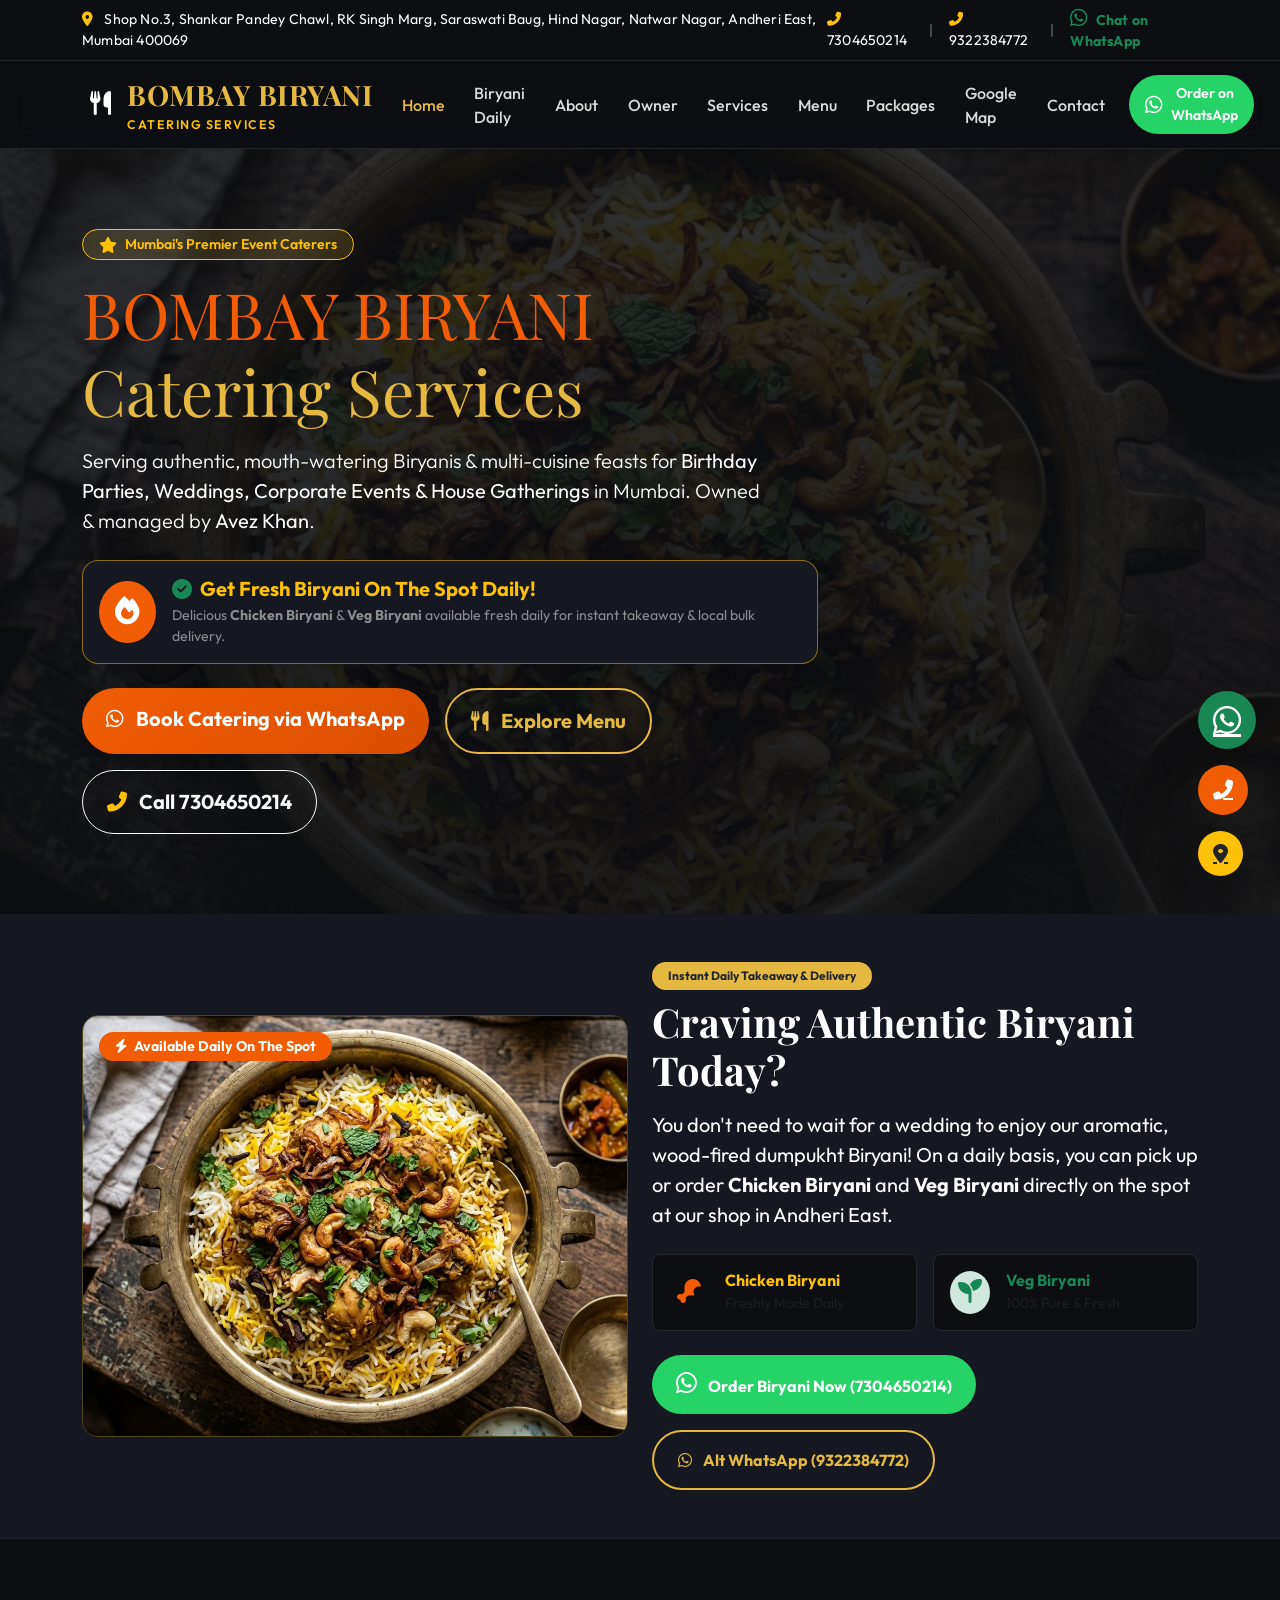
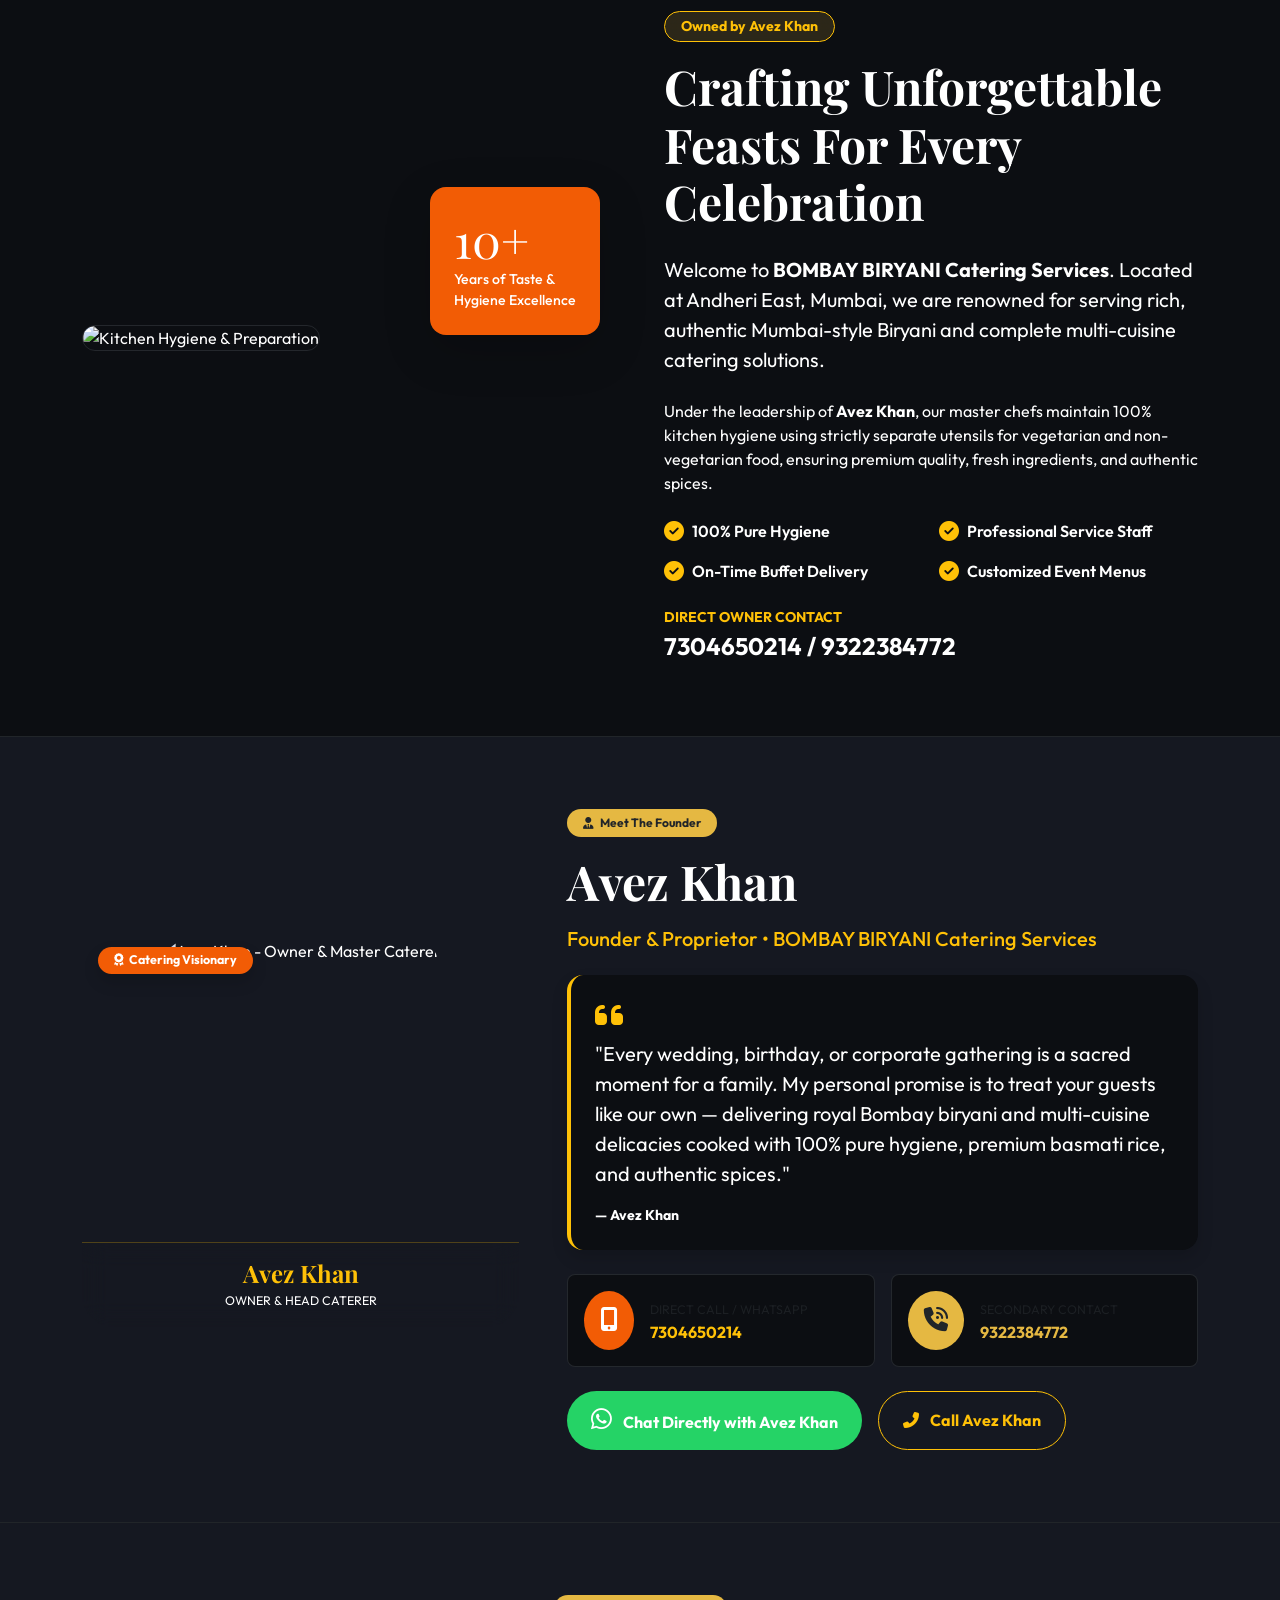
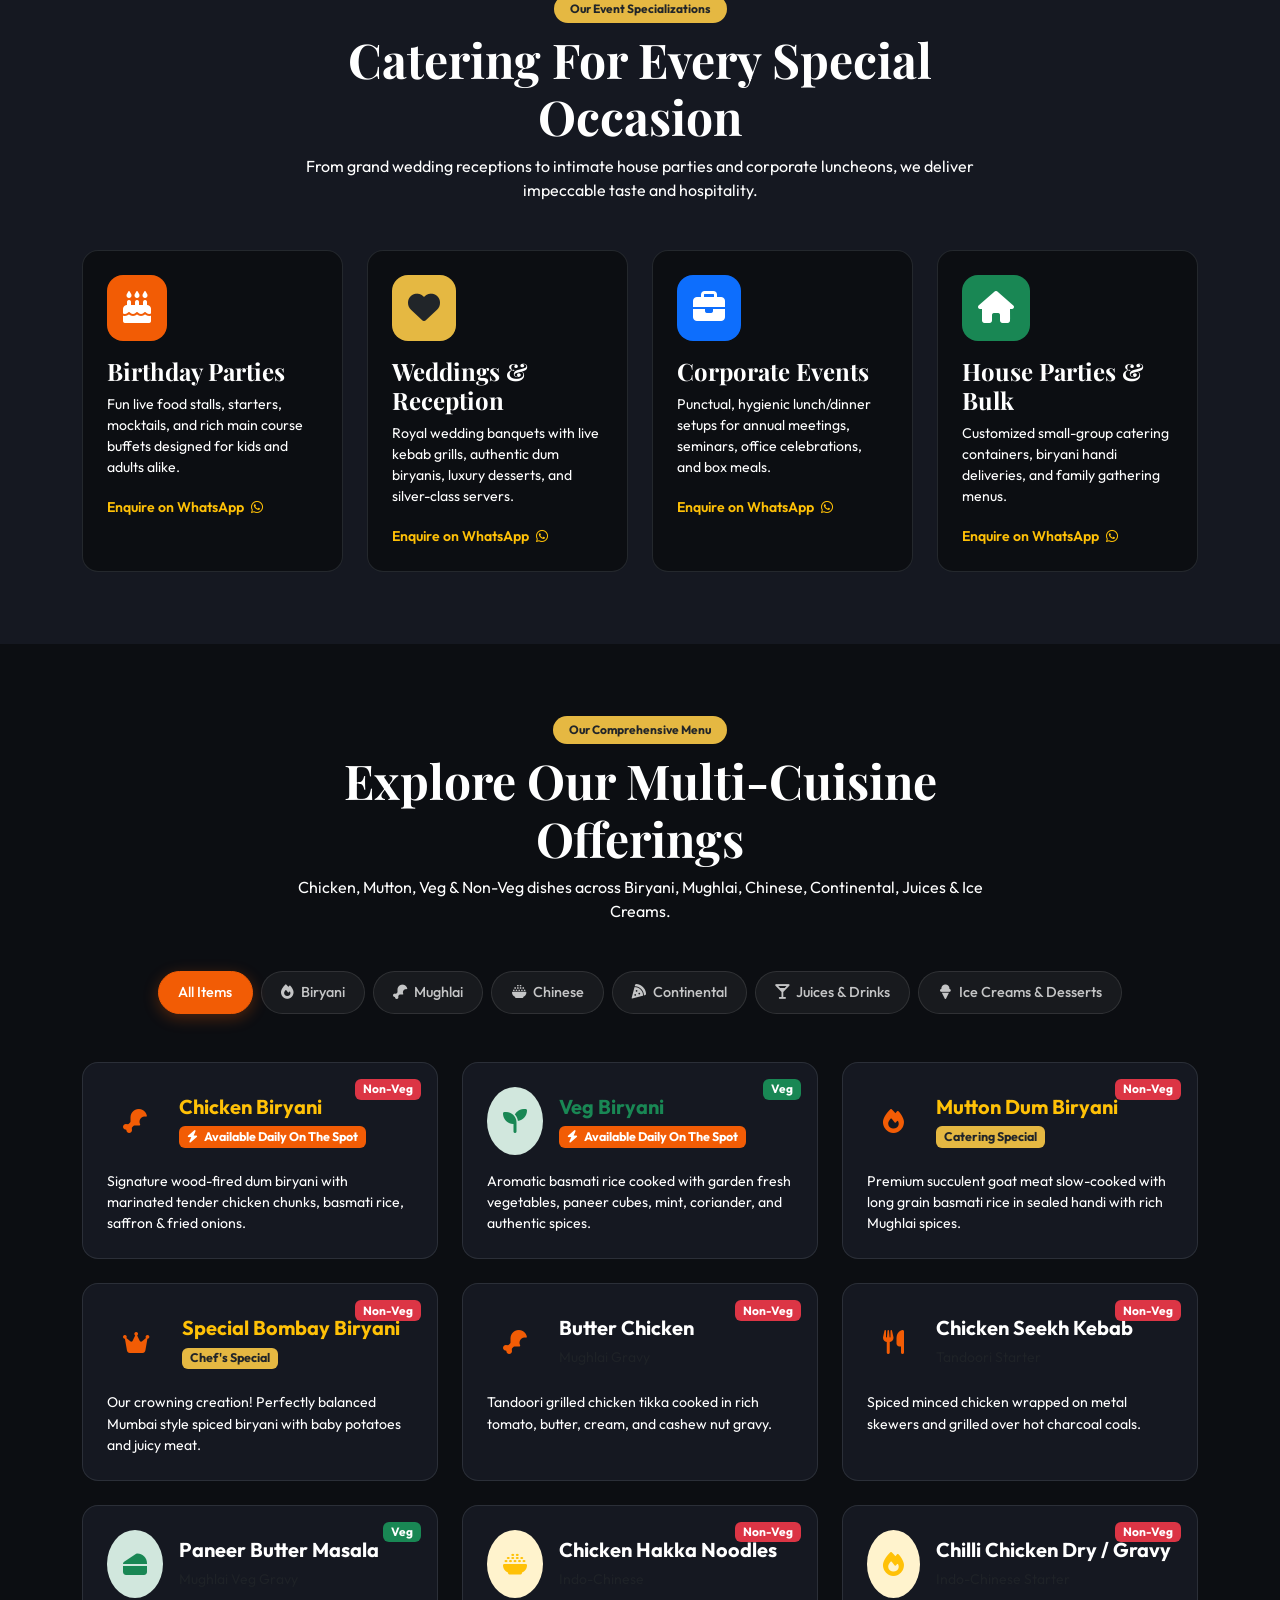
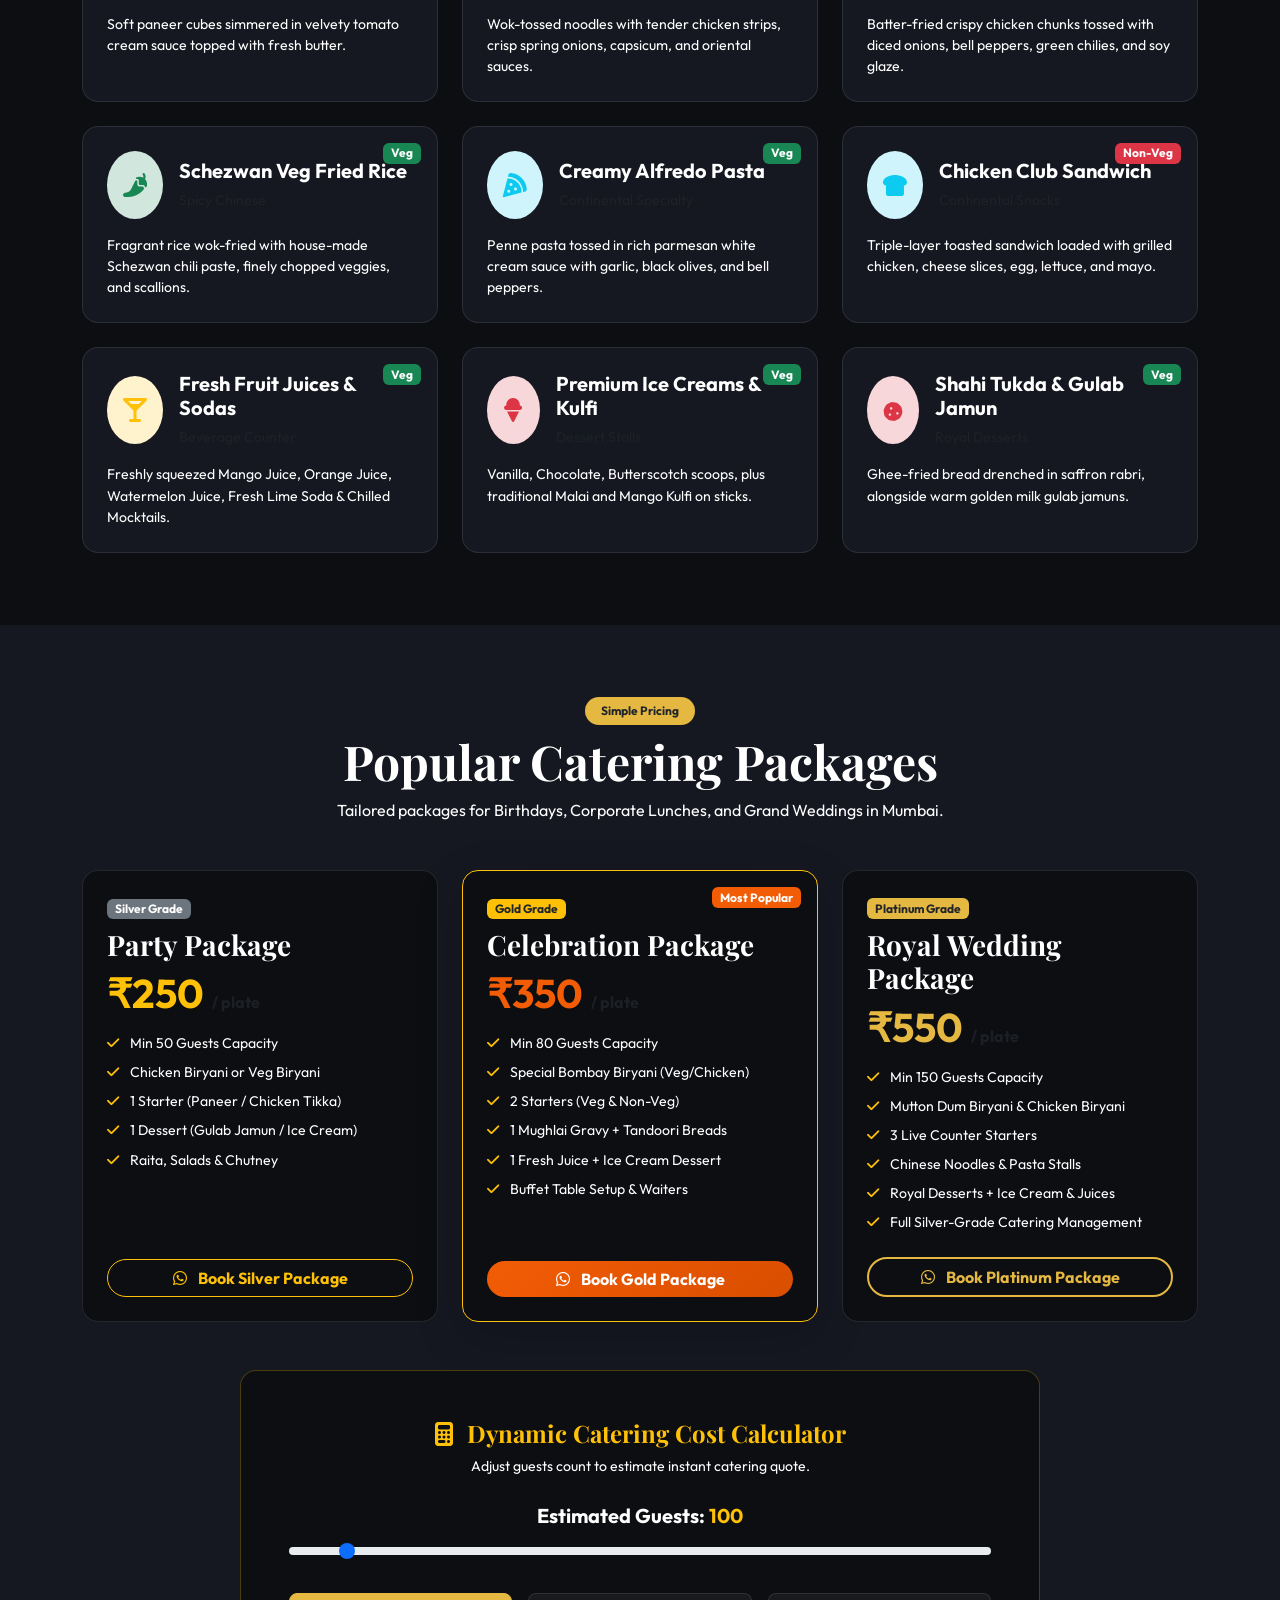
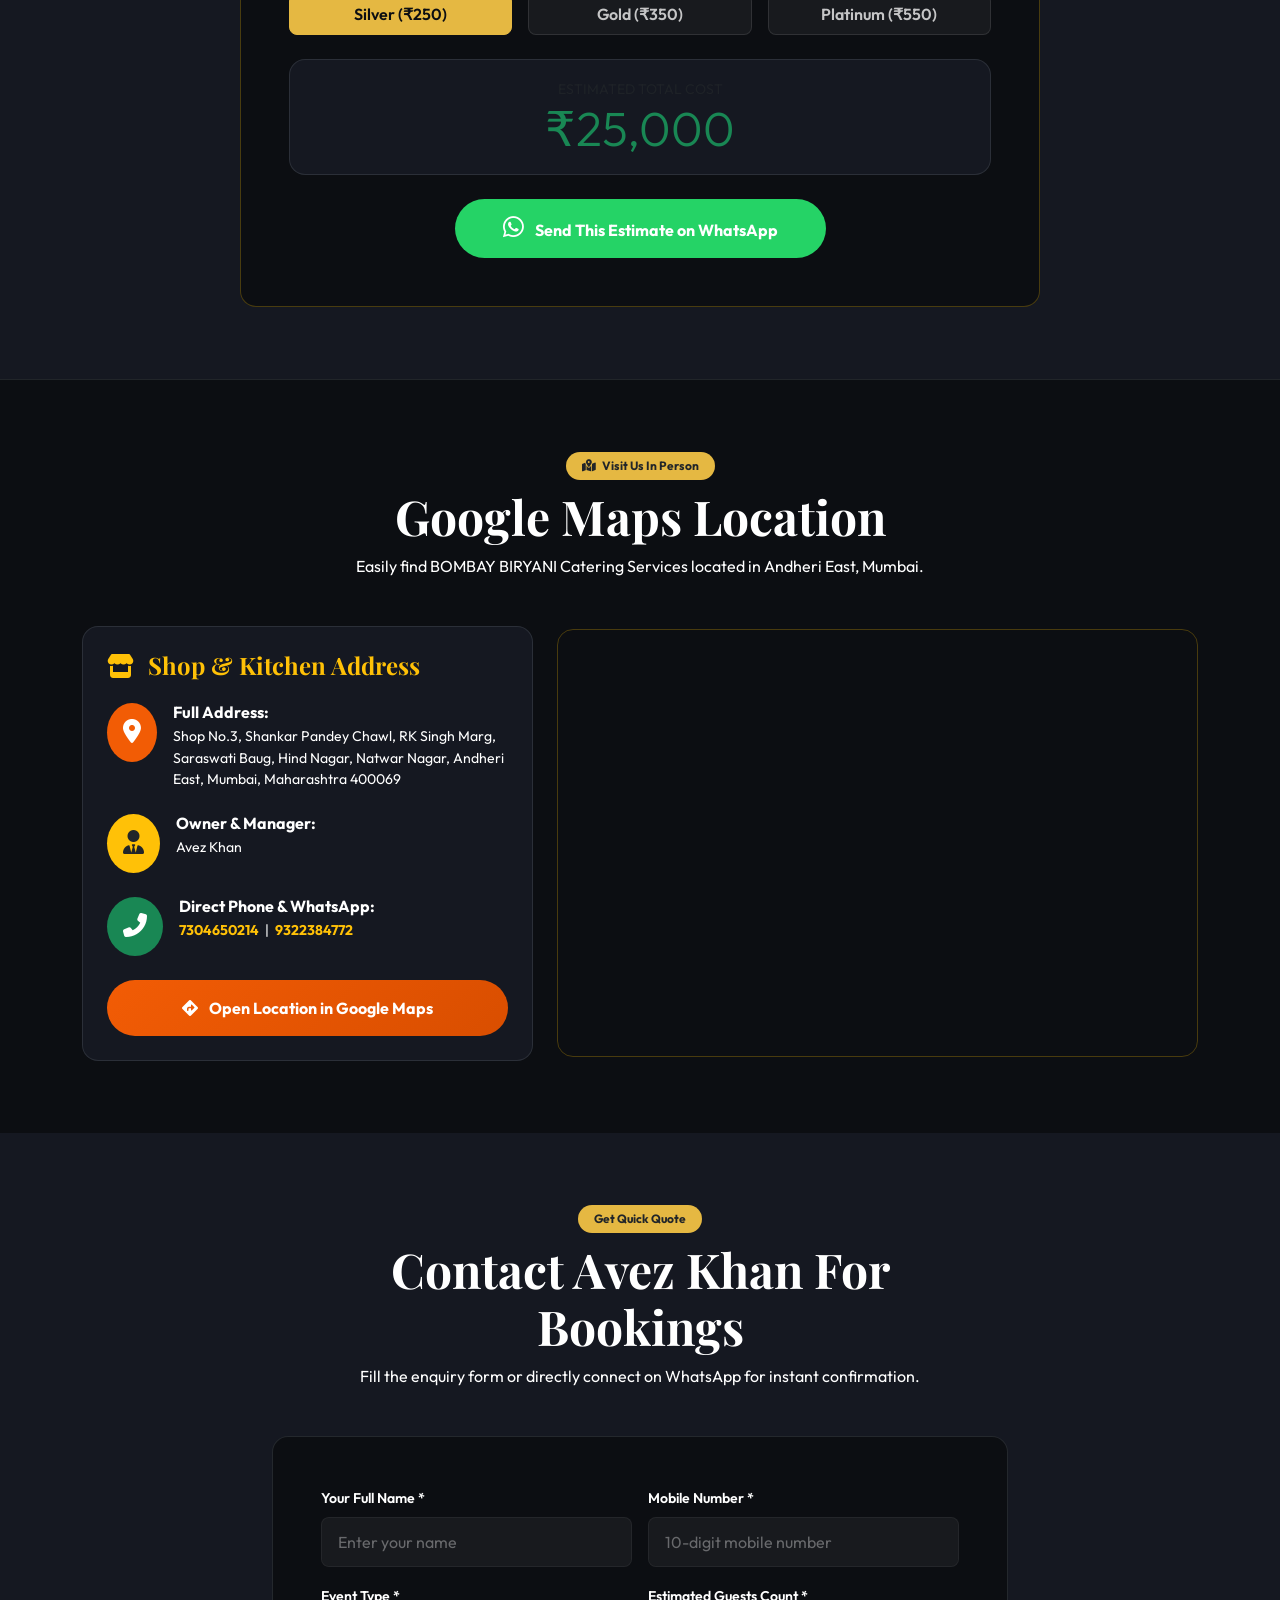
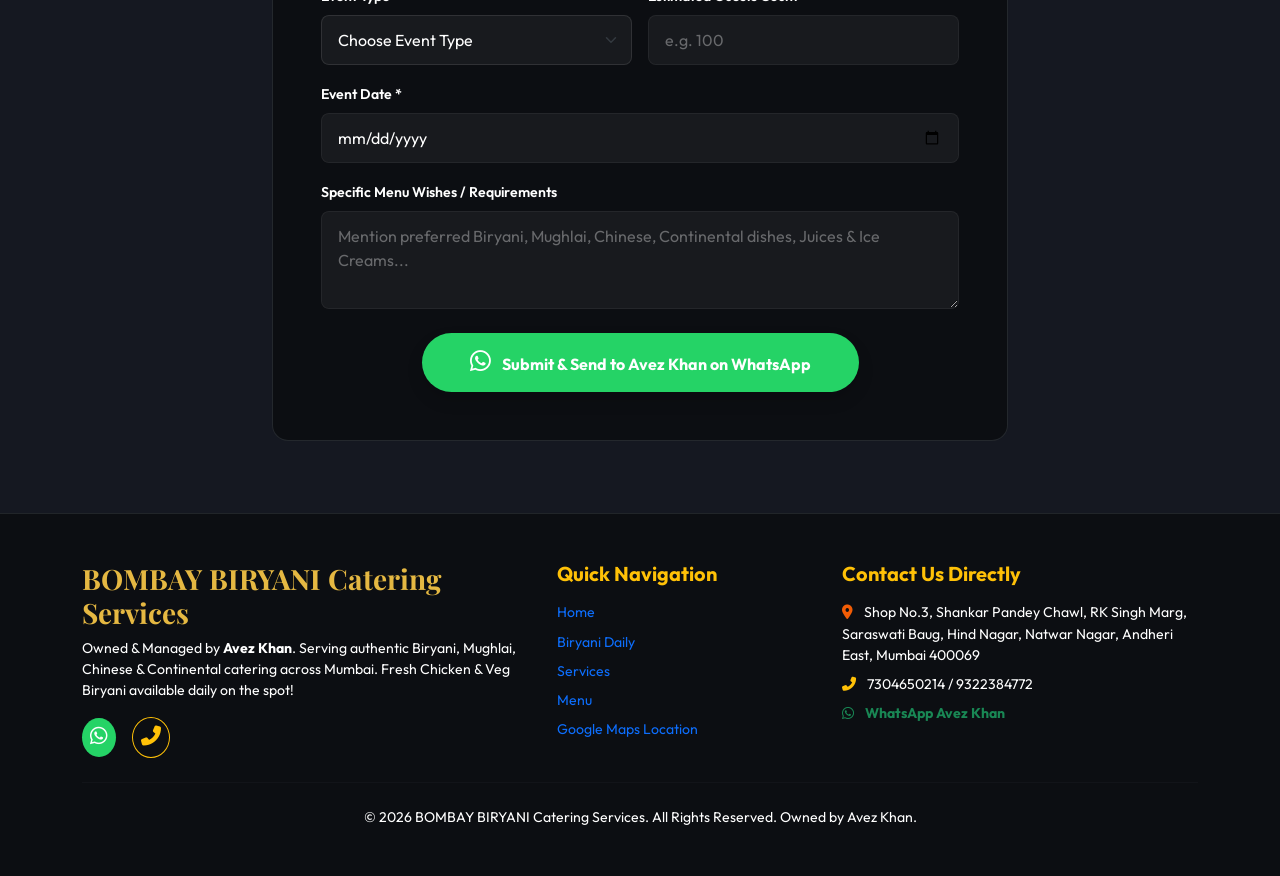
==== index.html @ 6f960bef "Add files via upload" ====
<!DOCTYPE html>
<html lang="en">
<head>
    <meta charset="UTF-8">
    <meta name="viewport" content="width=device-width, initial-scale=1.0">
    <title>BOMBAY BIRYANI Catering Services | Andheri East, Mumbai</title>
    
    <!-- SEO Optimization -->
    <meta name="description" content="BOMBAY BIRYANI Catering Services by Avez Khan in Andheri East, Mumbai. Premium catering for Weddings, Birthday Parties, and Corporate Events. Fresh Chicken Biryani & Veg Biryani available daily on the spot! Mughlai, Chinese, Continental, Juices & Ice Creams. Call 7304650214 / 9322384772.">
    <meta name="keywords" content="BOMBAY BIRYANI Catering Services, Biryani Catering Mumbai, Wedding Catering Andheri East, Birthday Party Catering, Corporate Caterers Mumbai, Avez Khan Biryani, Veg Biryani Andheri, Chicken Biryani Daily, Mughlai Chinese Continental Catering, Juices Ice Creams Catering">
    <meta name="author" content="BOMBAY BIRYANI Catering Services - Avez Khan">
    
    <!-- Open Graph Social Tags -->
    <meta property="og:title" content="BOMBAY BIRYANI Catering Services | Authentic Taste & Event Catering in Mumbai">
    <meta property="og:description" content="Owned by Avez Khan. Premium Biryani, Mughlai, Chinese & Continental catering for Weddings, Birthdays & Corporate Events. Contact: 7304650214 / 9322384772.">
    <meta property="og:image" content="assets/images/chicken-biryani.png">
    <meta property="og:type" content="website">

    <!-- Schema.org JSON-LD LocalBusiness Markup -->
    <script type="application/ld+json">
    {
      "@context": "https://schema.org",
      "@type": "FoodEstablishment",
      "name": "BOMBAY BIRYANI Catering Services",
      "image": "assets/images/chicken-biryani.png",
      "telephone": "+917304650214",
      "priceRange": "₹₹",
      "address": {
        "@type": "PostalAddress",
        "streetAddress": "Shop No.3, Shankar Pandey Chawl, RK Singh Marg, Saraswati Baug, Hind Nagar, Natwar Nagar, Andheri East",
        "addressLocality": "Mumbai",
        "addressRegion": "Maharashtra",
        "postalCode": "400069",
        "addressCountry": "IN"
      },
      "geo": {
        "@type": "GeoCoordinates",
        "latitude": 19.1156,
        "longitude": 72.8711
      },
      "openingHoursSpecification": {
        "@type": "OpeningHoursSpecification",
        "dayOfWeek": ["Monday", "Tuesday", "Wednesday", "Thursday", "Friday", "Saturday", "Sunday"],
        "opens": "08:00",
        "closes": "23:00"
      },
      "founder": {
        "@type": "Person",
        "name": "Avez Khan"
      },
      "servesCuisine": ["Indian", "Biryani", "Mughlai", "Chinese", "Continental", "Beverages", "Desserts"]
    }
    </script>

    <!-- Google Fonts -->
    <link rel="preconnect" href="https://fonts.googleapis.com">
    <link rel="preconnect" href="https://fonts.gstatic.com" crossorigin>
    <link href="https://fonts.googleapis.com/css2?family=Outfit:wght@300;400;500;600;700;800&family=Playfair+Display:wght@600;700;800&display=swap" rel="stylesheet">

    <!-- Bootstrap 5 CSS -->
    <link href="https://cdn.jsdelivr.net/npm/bootstrap@5.3.2/dist/css/bootstrap.min.css" rel="stylesheet">
    <!-- Font Awesome 6 Icons -->
    <link rel="stylesheet" href="https://cdnjs.cloudflare.com/ajax/libs/font-awesome/6.4.2/css/all.min.css">
    <!-- AOS Animation Library -->
    <link rel="stylesheet" href="https://unpkg.com/aos@next/dist/aos.css" />
    
    <!-- Custom CSS -->
    <link rel="stylesheet" href="styles.css">
</head>
<body>

    <!-- Top Contact & Location Bar -->
    <div class="top-bar py-2 bg-dark-royal text-white border-bottom border-secondary border-opacity-25">
        <div class="container d-flex flex-column flex-lg-row justify-content-between align-items-center gap-2 font-sm">
            <div class="top-bar-location text-center text-lg-start">
                <i class="fas fa-map-marker-alt me-2 text-warning"></i> 
                <span>Shop No.3, Shankar Pandey Chawl, RK Singh Marg, Saraswati Baug, Hind Nagar, Natwar Nagar, Andheri East, Mumbai 400069</span>
            </div>
            <div class="top-bar-contact d-flex align-items-center gap-3">
                <a href="tel:+917304650214" class="text-white text-decoration-none hover-orange">
                    <i class="fas fa-phone-alt me-1 text-warning"></i> 7304650214
                </a>
                <span class="text-secondary">|</span>
                <a href="tel:+919322384772" class="text-white text-decoration-none hover-orange">
                    <i class="fas fa-phone-alt me-1 text-warning"></i> 9322384772
                </a>
                <span class="text-secondary">|</span>
                <a href="https://wa.me/917304650214?text=Hi%20Avez%20Khan,%20I%20want%20to%20enquire%20about%20Bombay%20Biryani%20Catering" target="_blank" class="text-success text-decoration-none fw-bold hover-light">
                    <i class="fab fa-whatsapp me-1 fs-5"></i> Chat on WhatsApp
                </a>
            </div>
        </div>
    </div>

    <!-- Sticky Navigation Header -->
    <header class="sticky-top bg-dark-glass backdrop-blur shadow-sm border-bottom border-dark">
        <nav class="navbar navbar-expand-lg navbar-dark py-2">
            <div class="container">
                <a class="navbar-brand d-flex align-items-center gap-2" href="#">
                    <div class="brand-badge bg-gradient-orange p-2 rounded-3 text-white">
                        <i class="fas fa-utensils fs-4"></i>
                    </div>
                    <div>
                        <span class="brand-title fw-bold fs-3 text-gold">BOMBAY BIRYANI</span>
                        <div class="brand-sub text-uppercase tracking-wider font-xs text-warning">Catering Services</div>
                    </div>
                </a>
                
                <button class="navbar-toggler border-0 shadow-none" type="button" data-bs-toggle="collapse" data-bs-target="#mainNavbar" aria-controls="mainNavbar" aria-expanded="false" aria-label="Toggle navigation">
                    <span class="navbar-toggler-icon"></span>
                </button>
                
                <div class="collapse navbar-collapse" id="mainNavbar">
                    <ul class="navbar-nav ms-auto align-items-lg-center gap-lg-1">
                        <li class="nav-item"><a class="nav-link active" href="#">Home</a></li>
                        <li class="nav-item"><a class="nav-link" href="#biryani-spot">Biryani Daily</a></li>
                        <li class="nav-item"><a class="nav-link" href="#about">About</a></li>
                        <li class="nav-item"><a class="nav-link" href="#owner">Owner</a></li>
                        <li class="nav-item"><a class="nav-link" href="#services">Services</a></li>
                        <li class="nav-item"><a class="nav-link" href="#menu">Menu</a></li>
                        <li class="nav-item"><a class="nav-link" href="#packages">Packages</a></li>
                        <li class="nav-item"><a class="nav-link" href="#location">Google Map</a></li>
                        <li class="nav-item"><a class="nav-link" href="#contact">Contact</a></li>
                        <li class="nav-item ms-lg-2 mt-2 mt-lg-0">
                            <a href="https://wa.me/917304650214?text=Hi%20Avez%20Khan,%20I%20would%20like%20to%20order/enquire" target="_blank" class="btn btn-whatsapp-header py-2 px-3 rounded-pill d-inline-flex align-items-center gap-2">
                                <i class="fab fa-whatsapp fs-5"></i> <span>Order on WhatsApp</span>
                            </a>
                        </li>
                    </ul>
                </div>
            </div>
        </nav>
    </header>

    <!-- Hero Section -->
    <section class="hero-section position-relative overflow-hidden d-flex align-items-center min-vh-90">
        <!-- Background Slideshow -->
        <div class="hero-slider">
            <div class="hero-slide active" style="background-image: url('assets/images/chicken-biryani.png');"></div>
            <div class="hero-slide" style="background-image: url('assets/images/veg-biryani.png');"></div>
            <div class="hero-slide" style="background-image: url('assets/images/mutton-biryani.png');"></div>
            <div class="hero-slide" style="background-image: url('assets/images/wedding-catering.png');"></div>
            <div class="hero-slide" style="background-image: url('assets/images/live-counter.png');"></div>
        </div>
        
        <!-- Dark Overlay -->
        <div class="hero-overlay"></div>
        
        <!-- Hero Text Content -->
        <div class="container position-relative z-2 text-white py-5">
            <div class="row align-items-center">
                <div class="col-lg-8">
                    <div class="d-inline-flex align-items-center gap-2 px-3 py-1 bg-gold-glass border border-warning rounded-pill mb-3" data-aos="fade-down">
                        <i class="fas fa-star text-warning"></i>
                        <span class="fw-semibold font-sm text-warning">Mumbai's Premier Event Caterers</span>
                    </div>
                    <h1 class="display-3 fw-extrabold text-white mb-3" data-aos="fade-up" data-aos-delay="100">
                        <span class="text-orange">BOMBAY BIRYANI</span><br>
                        <span class="text-gold">Catering Services</span>
                    </h1>
                    <p class="lead text-light-50 mb-4 me-lg-5" data-aos="fade-up" data-aos-delay="200">
                        Serving authentic, mouth-watering Biryanis &amp; multi-cuisine feasts for <strong>Birthday Parties, Weddings, Corporate Events &amp; House Gatherings</strong> in Mumbai. Owned &amp; managed by <strong>Avez Khan</strong>.
                    </p>
                    
                    <!-- Daily On The Spot Highlight Badge -->
                    <div class="bg-dark-card border border-warning border-opacity-50 p-3 rounded-4 mb-4 shadow-lg" data-aos="fade-up" data-aos-delay="300">
                        <div class="d-flex align-items-center gap-3">
                            <div class="badge-fire p-3 bg-orange rounded-circle text-white">
                                <i class="fas fa-fire fs-3"></i>
                            </div>
                            <div>
                                <h5 class="mb-1 text-warning fw-bold"><i class="fas fa-check-circle text-success me-1"></i> Get Fresh Biryani On The Spot Daily!</h5>
                                <p class="mb-0 text-white-50 font-sm">Delicious <strong>Chicken Biryani</strong> &amp; <strong>Veg Biryani</strong> available fresh daily for instant takeaway &amp; local bulk delivery.</p>
                            </div>
                        </div>
                    </div>
                    
                    <div class="d-flex flex-wrap gap-3" data-aos="fade-up" data-aos-delay="400">
                        <a href="https://wa.me/917304650214?text=Hi%20Avez%20Khan,%20I%20want%20to%20book%20catering%20for%20an%20event." target="_blank" class="btn btn-gradient-orange btn-lg px-4 py-3 rounded-pill fw-bold shadow">
                            <i class="fab fa-whatsapp me-2 fs-5"></i> Book Catering via WhatsApp
                        </a>
                        <a href="#menu" class="btn btn-outline-gold btn-lg px-4 py-3 rounded-pill fw-bold">
                            <i class="fas fa-utensils me-2"></i> Explore Menu
                        </a>
                        <a href="tel:+917304650214" class="btn btn-outline-light btn-lg px-4 py-3 rounded-pill fw-bold">
                            <i class="fas fa-phone-alt me-2 text-warning"></i> Call 7304650214
                        </a>
                    </div>
                </div>
            </div>
        </div>
    </section>

    <!-- Daily Biryani On The Spot Highlight Section -->
    <section id="biryani-spot" class="py-5 bg-dark-card border-bottom border-dark position-relative">
        <div class="container">
            <div class="row align-items-center g-4">
                <div class="col-lg-6" data-aos="fade-right">
                    <div class="position-relative rounded-4 overflow-hidden shadow-2xl border border-warning border-opacity-25">
                        <img src="assets/images/chicken-biryani.png" alt="Fresh Biryani Daily On The Spot" class="img-fluid w-100 object-fit-cover hover-scale" style="max-height: 420px;">
                        <div class="position-absolute top-0 start-0 m-3 bg-orange text-white px-3 py-1 rounded-pill fw-bold font-sm">
                            <i class="fas fa-bolt me-1"></i> Available Daily On The Spot
                        </div>
                    </div>
                </div>
                <div class="col-lg-6 text-white" data-aos="fade-left">
                    <span class="badge bg-gold text-dark fw-bold px-3 py-2 rounded-pill mb-2">Instant Daily Takeaway &amp; Delivery</span>
                    <h2 class="display-6 fw-bold mb-3">Craving Authentic Biryani Today?</h2>
                    <p class="text-light-50 fs-5 mb-4">
                        You don't need to wait for a wedding to enjoy our aromatic, wood-fired dumpukht Biryani! On a daily basis, you can pick up or order <strong>Chicken Biryani</strong> and <strong>Veg Biryani</strong> directly on the spot at our shop in Andheri East.
                    </p>
                    
                    <div class="row g-3 mb-4">
                        <div class="col-sm-6">
                            <div class="p-3 bg-dark-royal rounded-3 border border-secondary border-opacity-25 d-flex align-items-center gap-3">
                                <div class="icon-circle bg-orange-subtle text-orange p-2 rounded-circle">
                                    <i class="fas fa-drumstick-bite fs-4"></i>
                                </div>
                                <div>
                                    <h6 class="mb-0 fw-bold text-warning">Chicken Biryani</h6>
                                    <small class="text-muted">Freshly Made Daily</small>
                                </div>
                            </div>
                        </div>
                        <div class="col-sm-6">
                            <div class="p-3 bg-dark-royal rounded-3 border border-secondary border-opacity-25 d-flex align-items-center gap-3">
                                <div class="icon-circle bg-success-subtle text-success p-2 rounded-circle">
                                    <i class="fas fa-seedling fs-4"></i>
                                </div>
                                <div>
                                    <h6 class="mb-0 fw-bold text-success">Veg Biryani</h6>
                                    <small class="text-muted">100% Pure &amp; Fresh</small>
                                </div>
                            </div>
                        </div>
                    </div>
                    
                    <div class="d-flex flex-wrap align-items-center gap-3">
                        <a href="https://wa.me/917304650214?text=Hi%20Avez%20Khan,%20I%20want%20to%20order%20Chicken/Veg%20Biryani%20today!" target="_blank" class="btn btn-whatsapp-lg px-4 py-3 rounded-pill fw-bold">
                            <i class="fab fa-whatsapp fs-4 me-2"></i> Order Biryani Now (7304650214)
                        </a>
                        <a href="https://wa.me/919322384772?text=Hi%20Avez%20Khan,%20I%20want%20to%20order%20Biryani!" target="_blank" class="btn btn-outline-gold px-4 py-3 rounded-pill fw-bold">
                            <i class="fab fa-whatsapp me-2"></i> Alt WhatsApp (9322384772)
                        </a>
                    </div>
                </div>
            </div>
        </div>
    </section>

    <!-- About Section -->
    <section id="about" class="py-5 bg-dark-royal text-white">
        <div class="container py-4">
            <div class="row align-items-center g-5">
                <div class="col-lg-6" data-aos="fade-right">
                    <div class="about-image-stack position-relative">
                        <img src="https://images.unsplash.com/photo-1556910103-1c02745aae4d?w=800&auto=format&fit=crop&q=80" alt="Kitchen Hygiene & Preparation" class="img-fluid rounded-4 shadow-2xl border border-secondary border-opacity-25 w-100">
                        <div class="experience-card bg-orange text-white p-4 rounded-4 shadow-lg position-absolute bottom-0 end-0 m-3 d-none d-sm-block">
                            <h2 class="display-5 fw-extrabold mb-0">10+</h2>
                            <p class="mb-0 font-sm fw-medium">Years of Taste &amp;<br>Hygiene Excellence</p>
                        </div>
                    </div>
                </div>
                
                <div class="col-lg-6" data-aos="fade-left">
                    <div class="d-inline-flex align-items-center gap-2 px-3 py-1 bg-gold-glass border border-warning rounded-pill mb-3">
                        <span class="text-warning fw-bold font-sm">Owned by Avez Khan</span>
                    </div>
                    <h2 class="display-5 fw-bold mb-4">Crafting Unforgettable Feasts For Every Celebration</h2>
                    <p class="text-light-50 fs-5 mb-4">
                        Welcome to <strong>BOMBAY BIRYANI Catering Services</strong>. Located at Andheri East, Mumbai, we are renowned for serving rich, authentic Mumbai-style Biryani and complete multi-cuisine catering solutions.
                    </p>
                    <p class="text-light-50 mb-4">
                        Under the leadership of <strong>Avez Khan</strong>, our master chefs maintain 100% kitchen hygiene using strictly separate utensils for vegetarian and non-vegetarian food, ensuring premium quality, fresh ingredients, and authentic spices.
                    </p>

                    <div class="row g-3 mb-4">
                        <div class="col-6">
                            <div class="d-flex align-items-center gap-2">
                                <i class="fas fa-check-circle text-warning fs-5"></i>
                                <span class="fw-semibold">100% Pure Hygiene</span>
                            </div>
                        </div>
                        <div class="col-6">
                            <div class="d-flex align-items-center gap-2">
                                <i class="fas fa-check-circle text-warning fs-5"></i>
                                <span class="fw-semibold">Professional Service Staff</span>
                            </div>
                        </div>
                        <div class="col-6">
                            <div class="d-flex align-items-center gap-2">
                                <i class="fas fa-check-circle text-warning fs-5"></i>
                                <span class="fw-semibold">On-Time Buffet Delivery</span>
                            </div>
                        </div>
                        <div class="col-6">
                            <div class="d-flex align-items-center gap-2">
                                <i class="fas fa-check-circle text-warning fs-5"></i>
                                <span class="fw-semibold">Customized Event Menus</span>
                            </div>
                        </div>
                    </div>
                    
                    <div class="d-flex align-items-center gap-4">
                        <div>
                            <div class="text-warning fw-bold font-sm">DIRECT OWNER CONTACT</div>
                            <div class="fs-4 fw-bold"><a href="tel:+917304650214" class="text-white text-decoration-none">7304650214</a> / <a href="tel:+919322384772" class="text-white text-decoration-none">9322384772</a></div>
                        </div>
                    </div>
                </div>
            </div>
        </div>
    </section>

    <!-- Owner Showcase Section -->
    <section id="owner" class="py-5 bg-dark-card border-top border-bottom border-dark text-white">
        <div class="container py-4">
            <div class="row align-items-center g-5">
                <!-- Owner Image Column -->
                <div class="col-lg-5" data-aos="fade-right">
                    <div class="owner-card-wrapper position-relative text-center">
                        <div class="owner-img-frame p-2 bg-gradient-gold rounded-5 shadow-2xl display-inline-block position-relative overflow-hidden">
                            <img src="https://images.unsplash.com/photo-1577219491135-ce391730fb2c?w=800&auto=format&fit=crop&q=80" alt="Avez Khan - Owner & Master Caterer" class="img-fluid rounded-5 w-100 object-fit-cover hover-scale" style="max-height: 480px; min-height: 380px;">
                            <div class="position-absolute bottom-0 start-0 end-0 p-3 bg-dark-glass backdrop-blur text-white text-center border-top border-warning border-opacity-25">
                                <h4 class="fw-bold mb-0 text-warning">Avez Khan</h4>
                                <span class="font-xs text-uppercase tracking-wider text-light-50">Owner &amp; Head Caterer</span>
                            </div>
                        </div>
                        <div class="position-absolute top-0 start-0 m-3 bg-orange text-white px-3 py-1 rounded-pill font-xs fw-bold shadow">
                            <i class="fas fa-award me-1"></i> Catering Visionary
                        </div>
                    </div>
                </div>

                <!-- Owner Details & Quote Column -->
                <div class="col-lg-7" data-aos="fade-left">
                    <span class="badge bg-gold text-dark fw-bold px-3 py-2 rounded-pill mb-3"><i class="fas fa-user-tie me-1"></i> Meet The Founder</span>
                    <h2 class="display-5 fw-bold mb-3">Avez Khan</h2>
                    <h5 class="text-warning mb-4">Founder &amp; Proprietor • BOMBAY BIRYANI Catering Services</h5>

                    <div class="quote-box p-4 bg-dark-royal rounded-4 border-start border-4 border-warning mb-4 shadow">
                        <i class="fas fa-quote-left text-warning fs-2 mb-2"></i>
                        <p class="fs-5 italic text-light-50 mb-3">
                            "Every wedding, birthday, or corporate gathering is a sacred moment for a family. My personal promise is to treat your guests like our own — delivering royal Bombay biryani and multi-cuisine delicacies cooked with 100% pure hygiene, premium basmati rice, and authentic spices."
                        </p>
                        <div class="fw-bold text-white font-sm">— Avez Khan</div>
                    </div>

                    <div class="row g-3 mb-4">
                        <div class="col-sm-6">
                            <div class="p-3 bg-dark-royal rounded-3 border border-secondary border-opacity-25 d-flex align-items-center gap-3">
                                <div class="icon-circle bg-orange text-white p-3 rounded-circle">
                                    <i class="fas fa-mobile-alt fs-4"></i>
                                </div>
                                <div>
                                    <small class="text-muted text-uppercase font-xs">Direct Call / WhatsApp</small>
                                    <div class="fw-bold text-warning fs-6"><a href="tel:+917304650214" class="text-warning text-decoration-none">7304650214</a></div>
                                </div>
                            </div>
                        </div>
                        <div class="col-sm-6">
                            <div class="p-3 bg-dark-royal rounded-3 border border-secondary border-opacity-25 d-flex align-items-center gap-3">
                                <div class="icon-circle bg-gold text-dark p-3 rounded-circle">
                                    <i class="fas fa-phone-volume fs-4"></i>
                                </div>
                                <div>
                                    <small class="text-muted text-uppercase font-xs">Secondary Contact</small>
                                    <div class="fw-bold text-gold fs-6"><a href="tel:+919322384772" class="text-gold text-decoration-none">9322384772</a></div>
                                </div>
                            </div>
                        </div>
                    </div>

                    <div class="d-flex flex-wrap gap-3">
                        <a href="https://wa.me/917304650214?text=Hi%20Avez%20Khan,%20I%20want%20to%20speak%20with%20you%20regarding%20catering" target="_blank" class="btn btn-whatsapp-lg px-4 py-3 rounded-pill fw-bold">
                            <i class="fab fa-whatsapp fs-4 me-2"></i> Chat Directly with Avez Khan
                        </a>
                        <a href="tel:+917304650214" class="btn btn-outline-warning px-4 py-3 rounded-pill fw-bold">
                            <i class="fas fa-phone-alt me-2"></i> Call Avez Khan
                        </a>
                    </div>
                </div>
            </div>
        </div>
    </section>

    <!-- Services Section -->
    <section id="services" class="py-5 bg-dark-card text-white">
        <div class="container py-4">
            <div class="text-center max-w-700 mx-auto mb-5" data-aos="fade-up">
                <span class="badge bg-gold text-dark fw-bold px-3 py-2 rounded-pill mb-2">Our Event Specializations</span>
                <h2 class="display-5 fw-bold">Catering For Every Special Occasion</h2>
                <p class="text-light-50">From grand wedding receptions to intimate house parties and corporate luncheons, we deliver impeccable taste and hospitality.</p>
            </div>

            <div class="row g-4">
                <!-- Service 1: Birthday Parties -->
                <div class="col-md-6 col-lg-3" data-aos="fade-up" data-aos-delay="100">
                    <div class="service-card bg-dark-royal p-4 rounded-4 border border-secondary border-opacity-25 h-100 transition-all hover-lift">
                        <div class="service-icon p-3 bg-orange text-white rounded-4 d-inline-block mb-3">
                            <i class="fas fa-birthday-cake fs-2"></i>
                        </div>
                        <h4 class="fw-bold mb-2">Birthday Parties</h4>
                        <p class="text-light-50 font-sm mb-3">Fun live food stalls, starters, mocktails, and rich main course buffets designed for kids and adults alike.</p>
                        <a href="https://wa.me/917304650214?text=Hi%20Avez%20Khan,%20I%20need%20catering%20for%20a%20Birthday%20Party." target="_blank" class="text-warning fw-semibold text-decoration-none font-sm">
                            Enquire on WhatsApp <i class="fab fa-whatsapp ms-1"></i>
                        </a>
                    </div>
                </div>

                <!-- Service 2: Weddings -->
                <div class="col-md-6 col-lg-3" data-aos="fade-up" data-aos-delay="200">
                    <div class="service-card bg-dark-royal p-4 rounded-4 border border-secondary border-opacity-25 h-100 transition-all hover-lift">
                        <div class="service-icon p-3 bg-gold text-dark rounded-4 d-inline-block mb-3">
                            <i class="fas fa-heart fs-2"></i>
                        </div>
                        <h4 class="fw-bold mb-2">Weddings &amp; Reception</h4>
                        <p class="text-light-50 font-sm mb-3">Royal wedding banquets with live kebab grills, authentic dum biryanis, luxury desserts, and silver-class servers.</p>
                        <a href="https://wa.me/917304650214?text=Hi%20Avez%20Khan,%20I%20need%20catering%20for%20a%20Wedding." target="_blank" class="text-warning fw-semibold text-decoration-none font-sm">
                            Enquire on WhatsApp <i class="fab fa-whatsapp ms-1"></i>
                        </a>
                    </div>
                </div>

                <!-- Service 3: Corporate Events -->
                <div class="col-md-6 col-lg-3" data-aos="fade-up" data-aos-delay="300">
                    <div class="service-card bg-dark-royal p-4 rounded-4 border border-secondary border-opacity-25 h-100 transition-all hover-lift">
                        <div class="service-icon p-3 bg-primary text-white rounded-4 d-inline-block mb-3">
                            <i class="fas fa-briefcase fs-2"></i>
                        </div>
                        <h4 class="fw-bold mb-2">Corporate Events</h4>
                        <p class="text-light-50 font-sm mb-3">Punctual, hygienic lunch/dinner setups for annual meetings, seminars, office celebrations, and box meals.</p>
                        <a href="https://wa.me/917304650214?text=Hi%20Avez%20Khan,%20I%20need%20catering%20for%20a%20Corporate%20Event." target="_blank" class="text-warning fw-semibold text-decoration-none font-sm">
                            Enquire on WhatsApp <i class="fab fa-whatsapp ms-1"></i>
                        </a>
                    </div>
                </div>

                <!-- Service 4: House Parties & Bulk Orders -->
                <div class="col-md-6 col-lg-3" data-aos="fade-up" data-aos-delay="400">
                    <div class="service-card bg-dark-royal p-4 rounded-4 border border-secondary border-opacity-25 h-100 transition-all hover-lift">
                        <div class="service-icon p-3 bg-success text-white rounded-4 d-inline-block mb-3">
                            <i class="fas fa-home fs-2"></i>
                        </div>
                        <h4 class="fw-bold mb-2">House Parties &amp; Bulk</h4>
                        <p class="text-light-50 font-sm mb-3">Customized small-group catering containers, biryani handi deliveries, and family gathering menus.</p>
                        <a href="https://wa.me/917304650214?text=Hi%20Avez%20Khan,%20I%20need%20bulk%20food%20catering%20for%20House%20Party." target="_blank" class="text-warning fw-semibold text-decoration-none font-sm">
                            Enquire on WhatsApp <i class="fab fa-whatsapp ms-1"></i>
                        </a>
                    </div>
                </div>
            </div>
        </div>
    </section>

    <!-- Comprehensive Menu Section -->
    <section id="menu" class="py-5 bg-dark-royal text-white">
        <div class="container py-4">
            <div class="text-center max-w-700 mx-auto mb-5" data-aos="fade-up">
                <span class="badge bg-gold text-dark fw-bold px-3 py-2 rounded-pill mb-2">Our Comprehensive Menu</span>
                <h2 class="display-5 fw-bold">Explore Our Multi-Cuisine Offerings</h2>
                <p class="text-light-50">Chicken, Mutton, Veg &amp; Non-Veg dishes across Biryani, Mughlai, Chinese, Continental, Juices &amp; Ice Creams.</p>
            </div>

            <!-- Filter Tabs -->
            <div class="d-flex flex-wrap justify-content-center gap-2 mb-5" data-aos="fade-up">
                <button class="btn btn-menu-tab active" data-filter="all">All Items</button>
                <button class="btn btn-menu-tab" data-filter="biryani"><i class="fas fa-fire me-1"></i> Biryani</button>
                <button class="btn btn-menu-tab" data-filter="mughlai"><i class="fas fa-drumstick-bite me-1"></i> Mughlai</button>
                <button class="btn btn-menu-tab" data-filter="chinese"><i class="fas fa-bowl-rice me-1"></i> Chinese</button>
                <button class="btn btn-menu-tab" data-filter="continental"><i class="fas fa-pizza-slice me-1"></i> Continental</button>
                <button class="btn btn-menu-tab" data-filter="juices"><i class="fas fa-glass-martini-alt me-1"></i> Juices &amp; Drinks</button>
                <button class="btn btn-menu-tab" data-filter="icecreams"><i class="fas fa-ice-cream me-1"></i> Ice Creams &amp; Desserts</button>
            </div>

            <!-- Menu Grid -->
            <div class="row g-4 menu-grid">
                
                <!-- BIRYANI ITEMS -->
                <div class="col-md-6 col-lg-4 menu-item biryani nonveg" data-aos="fade-up">
                    <div class="menu-card bg-dark-card p-4 rounded-4 border border-secondary border-opacity-25 h-100 position-relative">
                        <span class="badge bg-danger position-absolute top-0 end-0 m-3">Non-Veg</span>
                        <div class="d-flex align-items-center gap-3 mb-3">
                            <div class="dish-icon bg-orange-subtle text-orange p-3 rounded-circle fs-4">
                                <i class="fas fa-drumstick-bite"></i>
                            </div>
                            <div>
                                <h5 class="fw-bold mb-1 text-warning">Chicken Biryani</h5>
                                <span class="badge bg-orange text-white font-xs"><i class="fas fa-bolt me-1"></i> Available Daily On The Spot</span>
                            </div>
                        </div>
                        <p class="text-light-50 font-sm mb-0">Signature wood-fired dum biryani with marinated tender chicken chunks, basmati rice, saffron &amp; fried onions.</p>
                    </div>
                </div>

                <div class="col-md-6 col-lg-4 menu-item biryani veg" data-aos="fade-up">
                    <div class="menu-card bg-dark-card p-4 rounded-4 border border-secondary border-opacity-25 h-100 position-relative">
                        <span class="badge bg-success position-absolute top-0 end-0 m-3">Veg</span>
                        <div class="d-flex align-items-center gap-3 mb-3">
                            <div class="dish-icon bg-success-subtle text-success p-3 rounded-circle fs-4">
                                <i class="fas fa-seedling"></i>
                            </div>
                            <div>
                                <h5 class="fw-bold mb-1 text-success">Veg Biryani</h5>
                                <span class="badge bg-orange text-white font-xs"><i class="fas fa-bolt me-1"></i> Available Daily On The Spot</span>
                            </div>
                        </div>
                        <p class="text-light-50 font-sm mb-0">Aromatic basmati rice cooked with garden fresh vegetables, paneer cubes, mint, coriander, and authentic spices.</p>
                    </div>
                </div>

                <div class="col-md-6 col-lg-4 menu-item biryani nonveg" data-aos="fade-up">
                    <div class="menu-card bg-dark-card p-4 rounded-4 border border-secondary border-opacity-25 h-100 position-relative">
                        <span class="badge bg-danger position-absolute top-0 end-0 m-3">Non-Veg</span>
                        <div class="d-flex align-items-center gap-3 mb-3">
                            <div class="dish-icon bg-orange-subtle text-orange p-3 rounded-circle fs-4">
                                <i class="fas fa-fire"></i>
                            </div>
                            <div>
                                <h5 class="fw-bold mb-1 text-warning">Mutton Dum Biryani</h5>
                                <span class="badge bg-gold text-dark font-xs">Catering Special</span>
                            </div>
                        </div>
                        <p class="text-light-50 font-sm mb-0">Premium succulent goat meat slow-cooked with long grain basmati rice in sealed handi with rich Mughlai spices.</p>
                    </div>
                </div>

                <div class="col-md-6 col-lg-4 menu-item biryani nonveg" data-aos="fade-up">
                    <div class="menu-card bg-dark-card p-4 rounded-4 border border-secondary border-opacity-25 h-100 position-relative">
                        <span class="badge bg-danger position-absolute top-0 end-0 m-3">Non-Veg</span>
                        <div class="d-flex align-items-center gap-3 mb-3">
                            <div class="dish-icon bg-orange-subtle text-orange p-3 rounded-circle fs-4">
                                <i class="fas fa-crown"></i>
                            </div>
                            <div>
                                <h5 class="fw-bold mb-1 text-warning">Special Bombay Biryani</h5>
                                <span class="badge bg-gold text-dark font-xs">Chef's Special</span>
                            </div>
                        </div>
                        <p class="text-light-50 font-sm mb-0">Our crowning creation! Perfectly balanced Mumbai style spiced biryani with baby potatoes and juicy meat.</p>
                    </div>
                </div>

                <!-- MUGHLAI ITEMS -->
                <div class="col-md-6 col-lg-4 menu-item mughlai nonveg" data-aos="fade-up">
                    <div class="menu-card bg-dark-card p-4 rounded-4 border border-secondary border-opacity-25 h-100 position-relative">
                        <span class="badge bg-danger position-absolute top-0 end-0 m-3">Non-Veg</span>
                        <div class="d-flex align-items-center gap-3 mb-3">
                            <div class="dish-icon bg-orange-subtle text-orange p-3 rounded-circle fs-4">
                                <i class="fas fa-drumstick-bite"></i>
                            </div>
                            <div>
                                <h5 class="fw-bold mb-1">Butter Chicken</h5>
                                <small class="text-muted">Mughlai Gravy</small>
                            </div>
                        </div>
                        <p class="text-light-50 font-sm mb-0">Tandoori grilled chicken tikka cooked in rich tomato, butter, cream, and cashew nut gravy.</p>
                    </div>
                </div>

                <div class="col-md-6 col-lg-4 menu-item mughlai nonveg" data-aos="fade-up">
                    <div class="menu-card bg-dark-card p-4 rounded-4 border border-secondary border-opacity-25 h-100 position-relative">
                        <span class="badge bg-danger position-absolute top-0 end-0 m-3">Non-Veg</span>
                        <div class="d-flex align-items-center gap-3 mb-3">
                            <div class="dish-icon bg-orange-subtle text-orange p-3 rounded-circle fs-4">
                                <i class="fas fa-utensils"></i>
                            </div>
                            <div>
                                <h5 class="fw-bold mb-1">Chicken Seekh Kebab</h5>
                                <small class="text-muted">Tandoori Starter</small>
                            </div>
                        </div>
                        <p class="text-light-50 font-sm mb-0">Spiced minced chicken wrapped on metal skewers and grilled over hot charcoal coals.</p>
                    </div>
                </div>

                <div class="col-md-6 col-lg-4 menu-item mughlai veg" data-aos="fade-up">
                    <div class="menu-card bg-dark-card p-4 rounded-4 border border-secondary border-opacity-25 h-100 position-relative">
                        <span class="badge bg-success position-absolute top-0 end-0 m-3">Veg</span>
                        <div class="d-flex align-items-center gap-3 mb-3">
                            <div class="dish-icon bg-success-subtle text-success p-3 rounded-circle fs-4">
                                <i class="fas fa-cheese"></i>
                            </div>
                            <div>
                                <h5 class="fw-bold mb-1">Paneer Butter Masala</h5>
                                <small class="text-muted">Mughlai Veg Gravy</small>
                            </div>
                        </div>
                        <p class="text-light-50 font-sm mb-0">Soft paneer cubes simmered in velvety tomato cream sauce topped with fresh butter.</p>
                    </div>
                </div>

                <!-- CHINESE ITEMS -->
                <div class="col-md-6 col-lg-4 menu-item chinese nonveg" data-aos="fade-up">
                    <div class="menu-card bg-dark-card p-4 rounded-4 border border-secondary border-opacity-25 h-100 position-relative">
                        <span class="badge bg-danger position-absolute top-0 end-0 m-3">Non-Veg</span>
                        <div class="d-flex align-items-center gap-3 mb-3">
                            <div class="dish-icon bg-warning-subtle text-warning p-3 rounded-circle fs-4">
                                <i class="fas fa-bowl-rice"></i>
                            </div>
                            <div>
                                <h5 class="fw-bold mb-1">Chicken Hakka Noodles</h5>
                                <small class="text-muted">Indo-Chinese</small>
                            </div>
                        </div>
                        <p class="text-light-50 font-sm mb-0">Wok-tossed noodles with tender chicken strips, crisp spring onions, capsicum, and oriental sauces.</p>
                    </div>
                </div>

                <div class="col-md-6 col-lg-4 menu-item chinese nonveg" data-aos="fade-up">
                    <div class="menu-card bg-dark-card p-4 rounded-4 border border-secondary border-opacity-25 h-100 position-relative">
                        <span class="badge bg-danger position-absolute top-0 end-0 m-3">Non-Veg</span>
                        <div class="d-flex align-items-center gap-3 mb-3">
                            <div class="dish-icon bg-warning-subtle text-warning p-3 rounded-circle fs-4">
                                <i class="fas fa-fire"></i>
                            </div>
                            <div>
                                <h5 class="fw-bold mb-1">Chilli Chicken Dry / Gravy</h5>
                                <small class="text-muted">Indo-Chinese Starter</small>
                            </div>
                        </div>
                        <p class="text-light-50 font-sm mb-0">Batter-fried crispy chicken chunks tossed with diced onions, bell peppers, green chilies, and soy glaze.</p>
                    </div>
                </div>

                <div class="col-md-6 col-lg-4 menu-item chinese veg" data-aos="fade-up">
                    <div class="menu-card bg-dark-card p-4 rounded-4 border border-secondary border-opacity-25 h-100 position-relative">
                        <span class="badge bg-success position-absolute top-0 end-0 m-3">Veg</span>
                        <div class="d-flex align-items-center gap-3 mb-3">
                            <div class="dish-icon bg-success-subtle text-success p-3 rounded-circle fs-4">
                                <i class="fas fa-pepper-hot"></i>
                            </div>
                            <div>
                                <h5 class="fw-bold mb-1">Schezwan Veg Fried Rice</h5>
                                <small class="text-muted">Spicy Chinese</small>
                            </div>
                        </div>
                        <p class="text-light-50 font-sm mb-0">Fragrant rice wok-fried with house-made Schezwan chili paste, finely chopped veggies, and scallions.</p>
                    </div>
                </div>

                <!-- CONTINENTAL ITEMS -->
                <div class="col-md-6 col-lg-4 menu-item continental veg" data-aos="fade-up">
                    <div class="menu-card bg-dark-card p-4 rounded-4 border border-secondary border-opacity-25 h-100 position-relative">
                        <span class="badge bg-success position-absolute top-0 end-0 m-3">Veg</span>
                        <div class="d-flex align-items-center gap-3 mb-3">
                            <div class="dish-icon bg-info-subtle text-info p-3 rounded-circle fs-4">
                                <i class="fas fa-pizza-slice"></i>
                            </div>
                            <div>
                                <h5 class="fw-bold mb-1">Creamy Alfredo Pasta</h5>
                                <small class="text-muted">Continental Specialty</small>
                            </div>
                        </div>
                        <p class="text-light-50 font-sm mb-0">Penne pasta tossed in rich parmesan white cream sauce with garlic, black olives, and bell peppers.</p>
                    </div>
                </div>

                <div class="col-md-6 col-lg-4 menu-item continental nonveg" data-aos="fade-up">
                    <div class="menu-card bg-dark-card p-4 rounded-4 border border-secondary border-opacity-25 h-100 position-relative">
                        <span class="badge bg-danger position-absolute top-0 end-0 m-3">Non-Veg</span>
                        <div class="d-flex align-items-center gap-3 mb-3">
                            <div class="dish-icon bg-info-subtle text-info p-3 rounded-circle fs-4">
                                <i class="fas fa-bread-slice"></i>
                            </div>
                            <div>
                                <h5 class="fw-bold mb-1">Chicken Club Sandwich</h5>
                                <small class="text-muted">Continental Snacks</small>
                            </div>
                        </div>
                        <p class="text-light-50 font-sm mb-0">Triple-layer toasted sandwich loaded with grilled chicken, cheese slices, egg, lettuce, and mayo.</p>
                    </div>
                </div>

                <!-- JUICES & DRINKS -->
                <div class="col-md-6 col-lg-4 menu-item juices veg" data-aos="fade-up">
                    <div class="menu-card bg-dark-card p-4 rounded-4 border border-secondary border-opacity-25 h-100 position-relative">
                        <span class="badge bg-success position-absolute top-0 end-0 m-3">Veg</span>
                        <div class="d-flex align-items-center gap-3 mb-3">
                            <div class="dish-icon bg-warning-subtle text-warning p-3 rounded-circle fs-4">
                                <i class="fas fa-glass-martini-alt"></i>
                            </div>
                            <div>
                                <h5 class="fw-bold mb-1">Fresh Fruit Juices &amp; Sodas</h5>
                                <small class="text-muted">Beverage Counter</small>
                            </div>
                        </div>
                        <p class="text-light-50 font-sm mb-0">Freshly squeezed Mango Juice, Orange Juice, Watermelon Juice, Fresh Lime Soda &amp; Chilled Mocktails.</p>
                    </div>
                </div>

                <!-- ICE CREAMS & DESSERTS -->
                <div class="col-md-6 col-lg-4 menu-item icecreams veg" data-aos="fade-up">
                    <div class="menu-card bg-dark-card p-4 rounded-4 border border-secondary border-opacity-25 h-100 position-relative">
                        <span class="badge bg-success position-absolute top-0 end-0 m-3">Veg</span>
                        <div class="d-flex align-items-center gap-3 mb-3">
                            <div class="dish-icon bg-danger-subtle text-danger p-3 rounded-circle fs-4">
                                <i class="fas fa-ice-cream"></i>
                            </div>
                            <div>
                                <h5 class="fw-bold mb-1">Premium Ice Creams &amp; Kulfi</h5>
                                <small class="text-muted">Dessert Stalls</small>
                            </div>
                        </div>
                        <p class="text-light-50 font-sm mb-0">Vanilla, Chocolate, Butterscotch scoops, plus traditional Malai and Mango Kulfi on sticks.</p>
                    </div>
                </div>

                <div class="col-md-6 col-lg-4 menu-item icecreams veg" data-aos="fade-up">
                    <div class="menu-card bg-dark-card p-4 rounded-4 border border-secondary border-opacity-25 h-100 position-relative">
                        <span class="badge bg-success position-absolute top-0 end-0 m-3">Veg</span>
                        <div class="d-flex align-items-center gap-3 mb-3">
                            <div class="dish-icon bg-danger-subtle text-danger p-3 rounded-circle fs-4">
                                <i class="fas fa-cookie font-lg"></i>
                            </div>
                            <div>
                                <h5 class="fw-bold mb-1">Shahi Tukda &amp; Gulab Jamun</h5>
                                <small class="text-muted">Royal Desserts</small>
                            </div>
                        </div>
                        <p class="text-light-50 font-sm mb-0">Ghee-fried bread drenched in saffron rabri, alongside warm golden milk gulab jamuns.</p>
                    </div>
                </div>

            </div>
        </div>
    </section>

    <!-- Packages & Estimator Section -->
    <section id="packages" class="py-5 bg-dark-card text-white">
        <div class="container py-4">
            <div class="text-center max-w-700 mx-auto mb-5" data-aos="fade-up">
                <span class="badge bg-gold text-dark fw-bold px-3 py-2 rounded-pill mb-2">Simple Pricing</span>
                <h2 class="display-5 fw-bold">Popular Catering Packages</h2>
                <p class="text-light-50">Tailored packages for Birthdays, Corporate Lunches, and Grand Weddings in Mumbai.</p>
            </div>

            <div class="row g-4 mb-5">
                <!-- Silver Package -->
                <div class="col-lg-4" data-aos="fade-up" data-aos-delay="100">
                    <div class="bg-dark-royal p-4 rounded-4 border border-secondary border-opacity-25 h-100 d-flex flex-column justify-content-between hover-lift">
                        <div>
                            <span class="badge bg-secondary mb-2">Silver Grade</span>
                            <h3 class="fw-bold text-white mb-2">Party Package</h3>
                            <div class="display-6 fw-bold text-warning mb-3">₹250 <span class="fs-6 text-muted">/ plate</span></div>
                            <ul class="list-unstyled text-light-50 font-sm mb-4 d-grid gap-2">
                                <li><i class="fas fa-check text-warning me-2"></i> Min 50 Guests Capacity</li>
                                <li><i class="fas fa-check text-warning me-2"></i> Chicken Biryani or Veg Biryani</li>
                                <li><i class="fas fa-check text-warning me-2"></i> 1 Starter (Paneer / Chicken Tikka)</li>
                                <li><i class="fas fa-check text-warning me-2"></i> 1 Dessert (Gulab Jamun / Ice Cream)</li>
                                <li><i class="fas fa-check text-warning me-2"></i> Raita, Salads &amp; Chutney</li>
                            </ul>
                        </div>
                        <a href="https://wa.me/917304650214?text=Hi%20Avez%20Khan,%20I%20want%20to%20book%20the%20Silver%20Party%20Package" target="_blank" class="btn btn-outline-warning w-100 rounded-pill fw-bold">
                            <i class="fab fa-whatsapp me-2"></i> Book Silver Package
                        </a>
                    </div>
                </div>

                <!-- Gold Package -->
                <div class="col-lg-4" data-aos="fade-up" data-aos-delay="200">
                    <div class="bg-dark-royal p-4 rounded-4 border border-warning h-100 d-flex flex-column justify-content-between shadow-lg position-relative hover-lift">
                        <div class="position-absolute top-0 end-0 m-3 badge bg-orange text-white">Most Popular</div>
                        <div>
                            <span class="badge bg-warning text-dark mb-2 fw-bold">Gold Grade</span>
                            <h3 class="fw-bold text-white mb-2">Celebration Package</h3>
                            <div class="display-6 fw-bold text-orange mb-3">₹350 <span class="fs-6 text-muted">/ plate</span></div>
                            <ul class="list-unstyled text-light-50 font-sm mb-4 d-grid gap-2">
                                <li><i class="fas fa-check text-warning me-2"></i> Min 80 Guests Capacity</li>
                                <li><i class="fas fa-check text-warning me-2"></i> Special Bombay Biryani (Veg/Chicken)</li>
                                <li><i class="fas fa-check text-warning me-2"></i> 2 Starters (Veg &amp; Non-Veg)</li>
                                <li><i class="fas fa-check text-warning me-2"></i> 1 Mughlai Gravy + Tandoori Breads</li>
                                <li><i class="fas fa-check text-warning me-2"></i> 1 Fresh Juice + Ice Cream Dessert</li>
                                <li><i class="fas fa-check text-warning me-2"></i> Buffet Table Setup &amp; Waiters</li>
                            </ul>
                        </div>
                        <a href="https://wa.me/917304650214?text=Hi%20Avez%20Khan,%20I%20want%20to%20book%20the%20Gold%20Celebration%20Package" target="_blank" class="btn btn-gradient-orange w-100 rounded-pill fw-bold">
                            <i class="fab fa-whatsapp me-2"></i> Book Gold Package
                        </a>
                    </div>
                </div>

                <!-- Platinum Package -->
                <div class="col-lg-4" data-aos="fade-up" data-aos-delay="300">
                    <div class="bg-dark-royal p-4 rounded-4 border border-secondary border-opacity-25 h-100 d-flex flex-column justify-content-between hover-lift">
                        <div>
                            <span class="badge bg-gold text-dark mb-2 fw-bold">Platinum Grade</span>
                            <h3 class="fw-bold text-white mb-2">Royal Wedding Package</h3>
                            <div class="display-6 fw-bold text-gold mb-3">₹550 <span class="fs-6 text-muted">/ plate</span></div>
                            <ul class="list-unstyled text-light-50 font-sm mb-4 d-grid gap-2">
                                <li><i class="fas fa-check text-warning me-2"></i> Min 150 Guests Capacity</li>
                                <li><i class="fas fa-check text-warning me-2"></i> Mutton Dum Biryani &amp; Chicken Biryani</li>
                                <li><i class="fas fa-check text-warning me-2"></i> 3 Live Counter Starters</li>
                                <li><i class="fas fa-check text-warning me-2"></i> Chinese Noodles &amp; Pasta Stalls</li>
                                <li><i class="fas fa-check text-warning me-2"></i> Royal Desserts + Ice Cream &amp; Juices</li>
                                <li><i class="fas fa-check text-warning me-2"></i> Full Silver-Grade Catering Management</li>
                            </ul>
                        </div>
                        <a href="https://wa.me/917304650214?text=Hi%20Avez%20Khan,%20I%20want%20to%20book%20the%20Platinum%20Wedding%20Package" target="_blank" class="btn btn-outline-gold w-100 rounded-pill fw-bold">
                            <i class="fab fa-whatsapp me-2"></i> Book Platinum Package
                        </a>
                    </div>
                </div>
            </div>

            <!-- Estimator Slider -->
            <div class="max-w-800 mx-auto bg-dark-royal p-4 p-md-5 rounded-4 border border-warning border-opacity-25 shadow-2xl" data-aos="zoom-in">
                <h4 class="fw-bold text-center text-warning mb-2"><i class="fas fa-calculator me-2"></i> Dynamic Catering Cost Calculator</h4>
                <p class="text-center text-light-50 font-sm mb-4">Adjust guests count to estimate instant catering quote.</p>
                
                <div class="mb-4 text-center">
                    <label for="guestSlider" class="form-label fw-bold text-white fs-5">Estimated Guests: <span id="guestCountDisplay" class="text-warning">100</span></label>
                    <input type="range" class="form-range" id="guestSlider" min="30" max="1000" step="10" value="100">
                </div>

                <div class="row g-3 text-center mb-4">
                    <div class="col-4">
                        <button type="button" class="btn btn-calc-grade active w-100 py-2 rounded-3" data-rate="250">Silver (₹250)</button>
                    </div>
                    <div class="col-4">
                        <button type="button" class="btn btn-calc-grade w-100 py-2 rounded-3" data-rate="350">Gold (₹350)</button>
                    </div>
                    <div class="col-4">
                        <button type="button" class="btn btn-calc-grade w-100 py-2 rounded-3" data-rate="550">Platinum (₹550)</button>
                    </div>
                </div>

                <div class="text-center p-3 bg-dark-card rounded-4 border border-secondary border-opacity-25 mb-4">
                    <small class="text-muted text-uppercase tracking-wider">Estimated Total Cost</small>
                    <div class="display-5 fw-extrabold text-success" id="calcPriceDisplay">₹25,000</div>
                </div>

                <div class="text-center">
                    <a id="calcWhatsAppBtn" href="https://wa.me/917304650214?text=Hi%20Avez%20Khan,%20I%20got%20a%20catering%20estimate%20of%20₹25,000%20for%20100%20guests." target="_blank" class="btn btn-whatsapp-lg px-5 py-3 rounded-pill fw-bold">
                        <i class="fab fa-whatsapp fs-4 me-2"></i> Send This Estimate on WhatsApp
                    </a>
                </div>
            </div>
        </div>
    </section>

    <!-- Google Maps Location Section -->
    <section id="location" class="py-5 bg-dark-royal text-white border-top border-dark">
        <div class="container py-4">
            <div class="text-center max-w-700 mx-auto mb-5" data-aos="fade-up">
                <span class="badge bg-gold text-dark fw-bold px-3 py-2 rounded-pill mb-2"><i class="fas fa-map-marked-alt me-1"></i> Visit Us In Person</span>
                <h2 class="display-5 fw-bold">Google Maps Location</h2>
                <p class="text-light-50">Easily find BOMBAY BIRYANI Catering Services located in Andheri East, Mumbai.</p>
            </div>

            <div class="row align-items-center g-4">
                <div class="col-lg-5" data-aos="fade-right">
                    <div class="bg-dark-card p-4 rounded-4 border border-secondary border-opacity-25 h-100">
                        <h4 class="fw-bold text-warning mb-4"><i class="fas fa-store me-2"></i> Shop &amp; Kitchen Address</h4>
                        
                        <div class="d-flex align-items-start gap-3 mb-4">
                            <div class="icon-circle bg-orange text-white p-3 rounded-circle">
                                <i class="fas fa-map-marker-alt fs-4"></i>
                            </div>
                            <div>
                                <h6 class="fw-bold text-white mb-1">Full Address:</h6>
                                <p class="text-light-50 font-sm mb-0">
                                    Shop No.3, Shankar Pandey Chawl, RK Singh Marg, Saraswati Baug, Hind Nagar, Natwar Nagar, Andheri East, Mumbai, Maharashtra 400069
                                </p>
                            </div>
                        </div>

                        <div class="d-flex align-items-start gap-3 mb-4">
                            <div class="icon-circle bg-warning text-dark p-3 rounded-circle">
                                <i class="fas fa-user-tie fs-4"></i>
                            </div>
                            <div>
                                <h6 class="fw-bold text-white mb-1">Owner &amp; Manager:</h6>
                                <p class="text-light-50 font-sm mb-0">Avez Khan</p>
                            </div>
                        </div>

                        <div class="d-flex align-items-start gap-3 mb-4">
                            <div class="icon-circle bg-success text-white p-3 rounded-circle">
                                <i class="fas fa-phone-alt fs-4"></i>
                            </div>
                            <div>
                                <h6 class="fw-bold text-white mb-1">Direct Phone &amp; WhatsApp:</h6>
                                <p class="text-light-50 font-sm mb-1">
                                    <a href="tel:+917304650214" class="text-warning text-decoration-none fw-bold">7304650214</a> &nbsp;|&nbsp; 
                                    <a href="tel:+919322384772" class="text-warning text-decoration-none fw-bold">9322384772</a>
                                </p>
                            </div>
                        </div>

                        <div class="d-grid gap-2">
                            <a href="https://maps.google.com/?q=Shop+No.3,+Shankar+Pandey+Chawl,+RK+Singh+Marg,+Saraswati+Baug,+Hind+Nagar,+Natwar+Nagar,+Andheri+East,+Mumbai,+Maharashtra+400069" target="_blank" class="btn btn-gradient-orange py-3 rounded-pill fw-bold text-center">
                                <i class="fas fa-directions me-2"></i> Open Location in Google Maps
                            </a>
                        </div>
                    </div>
                </div>

                <div class="col-lg-7" data-aos="fade-left">
                    <div class="rounded-4 overflow-hidden shadow-2xl border border-warning border-opacity-25" style="min-height: 420px;">
                        <iframe 
                            src="https://www.google.com/maps/embed?pb=!1m18!1m12!1m3!1d3770.08889988457!2d72.87000000000002!3d19.115600000000004!2m3!1f0!2f0!3f0!3m2!1i1024!2i768!4f13.1!3m3!1m2!1s0x3be7c83f6f9cd8e7%3A0xe54d9bdfbd000000!2sAndheri%20East%2C%20Mumbai%2C%20Maharashtra%20400069!5e0!3m2!1sen!2sin!4v1780000000000!5m2!1sen!2sin" 
                            width="100%" 
                            height="420" 
                            style="border:0;" 
                            allowfullscreen="" 
                            loading="lazy" 
                            referrerpolicy="no-referrer-when-downgrade">
                        </iframe>
                    </div>
                </div>
            </div>
        </div>
    </section>

    <!-- Contact & Booking Section -->
    <section id="contact" class="py-5 bg-dark-card text-white">
        <div class="container py-4">
            <div class="text-center max-w-700 mx-auto mb-5" data-aos="fade-up">
                <span class="badge bg-gold text-dark fw-bold px-3 py-2 rounded-pill mb-2">Get Quick Quote</span>
                <h2 class="display-5 fw-bold">Contact Avez Khan For Bookings</h2>
                <p class="text-light-50">Fill the enquiry form or directly connect on WhatsApp for instant confirmation.</p>
            </div>

            <div class="row justify-content-center" data-aos="fade-up">
                <div class="col-lg-8">
                    <form id="cateringEnquiryForm" class="bg-dark-royal p-4 p-md-5 rounded-4 border border-secondary border-opacity-25 shadow-2xl">
                        <div class="row g-3">
                            <div class="col-md-6">
                                <label for="custName" class="form-label font-sm fw-semibold">Your Full Name *</label>
                                <input type="text" class="form-control form-dark" id="custName" placeholder="Enter your name" required>
                            </div>
                            <div class="col-md-6">
                                <label for="custPhone" class="form-label font-sm fw-semibold">Mobile Number *</label>
                                <input type="tel" class="form-control form-dark" id="custPhone" placeholder="10-digit mobile number" required pattern="[0-9]{10}">
                            </div>
                            <div class="col-md-6">
                                <label for="eventType" class="form-label font-sm fw-semibold">Event Type *</label>
                                <select class="form-select form-dark" id="eventType" required>
                                    <option value="" selected disabled>Choose Event Type</option>
                                    <option value="Birthday Party">Birthday Party</option>
                                    <option value="Wedding / Reception">Wedding / Reception</option>
                                    <option value="Corporate Event">Corporate Event</option>
                                    <option value="House Party">House Party</option>
                                    <option value="Daily Biryani Order">Daily Biryani Takeaway Order</option>
                                    <option value="Other Function">Other Function</option>
                                </select>
                            </div>
                            <div class="col-md-6">
                                <label for="guestNum" class="form-label font-sm fw-semibold">Estimated Guests Count *</label>
                                <input type="number" class="form-control form-dark" id="guestNum" placeholder="e.g. 100" min="10" required>
                            </div>
                            <div class="col-12">
                                <label for="eventDate" class="form-label font-sm fw-semibold">Event Date *</label>
                                <input type="date" class="form-control form-dark" id="eventDate" required>
                            </div>
                            <div class="col-12">
                                <label for="custDetails" class="form-label font-sm fw-semibold">Specific Menu Wishes / Requirements</label>
                                <textarea class="form-control form-dark" id="custDetails" rows="3" placeholder="Mention preferred Biryani, Mughlai, Chinese, Continental dishes, Juices & Ice Creams..."></textarea>
                            </div>
                            <div class="col-12 text-center mt-4">
                                <button type="submit" class="btn btn-whatsapp-lg px-5 py-3 rounded-pill fw-bold shadow">
                                    <i class="fab fa-whatsapp fs-4 me-2"></i> Submit &amp; Send to Avez Khan on WhatsApp
                                </button>
                            </div>
                        </div>
                    </form>
                </div>
            </div>
        </div>
    </section>

    <!-- Footer -->
    <footer class="bg-dark-royal text-white py-5 border-top border-dark">
        <div class="container">
            <div class="row g-4 mb-4">
                <div class="col-lg-5">
                    <h3 class="fw-bold text-gold mb-2">BOMBAY BIRYANI Catering Services</h3>
                    <p class="text-light-50 font-sm mb-3">
                        Owned &amp; Managed by <strong>Avez Khan</strong>. Serving authentic Biryani, Mughlai, Chinese &amp; Continental catering across Mumbai. Fresh Chicken &amp; Veg Biryani available daily on the spot!
                    </p>
                    <div class="d-flex align-items-center gap-3">
                        <a href="https://wa.me/917304650214" target="_blank" class="btn btn-sm btn-whatsapp-header rounded-circle p-2">
                            <i class="fab fa-whatsapp fs-5"></i>
                        </a>
                        <a href="tel:+917304650214" class="btn btn-sm btn-outline-warning rounded-circle p-2">
                            <i class="fas fa-phone-alt fs-5"></i>
                        </a>
                    </div>
                </div>
                
                <div class="col-lg-3">
                    <h5 class="fw-bold text-warning mb-3">Quick Navigation</h5>
                    <ul class="list-unstyled d-grid gap-2 font-sm text-light-50">
                        <li><a href="#" class="text-light-50 text-decoration-none hover-warning">Home</a></li>
                        <li><a href="#biryani-spot" class="text-light-50 text-decoration-none hover-warning">Biryani Daily</a></li>
                        <li><a href="#services" class="text-light-50 text-decoration-none hover-warning">Services</a></li>
                        <li><a href="#menu" class="text-light-50 text-decoration-none hover-warning">Menu</a></li>
                        <li><a href="#location" class="text-light-50 text-decoration-none hover-warning">Google Maps Location</a></li>
                    </ul>
                </div>

                <div class="col-lg-4">
                    <h5 class="fw-bold text-warning mb-3">Contact Us Directly</h5>
                    <p class="font-sm text-light-50 mb-2">
                        <i class="fas fa-map-marker-alt text-orange me-2"></i> 
                        Shop No.3, Shankar Pandey Chawl, RK Singh Marg, Saraswati Baug, Hind Nagar, Natwar Nagar, Andheri East, Mumbai 400069
                    </p>
                    <p class="font-sm text-light-50 mb-2">
                        <i class="fas fa-phone-alt text-warning me-2"></i> 
                        <a href="tel:+917304650214" class="text-white text-decoration-none">7304650214</a> / <a href="tel:+919322384772" class="text-white text-decoration-none">9322384772</a>
                    </p>
                    <p class="font-sm text-light-50 mb-0">
                        <i class="fab fa-whatsapp text-success me-2"></i> 
                        <a href="https://wa.me/917304650214" target="_blank" class="text-success text-decoration-none fw-bold">WhatsApp Avez Khan</a>
                    </p>
                </div>
            </div>

            <hr class="border-secondary border-opacity-25">
            <div class="text-center font-sm text-light-50 pt-2">
                © 2026 BOMBAY BIRYANI Catering Services. All Rights Reserved. Owned by Avez Khan.
            </div>
        </div>
    </footer>

    <!-- Persistent Floating WhatsApp & Quick Contact Actions -->
    <div class="floating-actions position-fixed bottom-0 end-0 m-4 d-flex flex-column gap-3 z-3">
        <a href="https://wa.me/917304650214?text=Hi%20Avez%20Khan,%20I%20am%20interested%20in%20Bombay%20Biryani%20Catering" target="_blank" class="floating-btn bg-success text-white rounded-circle shadow-lg d-flex align-items-center justify-content-center hover-scale" title="WhatsApp Avez Khan (7304650214)" style="width: 58px; height: 58px;">
            <i class="fab fa-whatsapp fs-2"></i>
        </a>
        <a href="tel:+917304650214" class="floating-btn bg-orange text-white rounded-circle shadow-lg d-flex align-items-center justify-content-center hover-scale" title="Call Avez Khan" style="width: 50px; height: 50px;">
            <i class="fas fa-phone-alt fs-5"></i>
        </a>
        <a href="#location" class="floating-btn bg-warning text-dark rounded-circle shadow-lg d-flex align-items-center justify-content-center hover-scale" title="View Google Maps Location" style="width: 45px; height: 45px;">
            <i class="fas fa-map-marker-alt fs-5"></i>
        </a>
    </div>

    <!-- Bootstrap 5 JS Bundle -->
    <script src="https://cdn.jsdelivr.net/npm/bootstrap@5.3.2/dist/js/bootstrap.bundle.min.js"></script>
    <!-- AOS Animation JS -->
    <script src="https://unpkg.com/aos@next/dist/aos.js"></script>
    
    <!-- Custom JS -->
    <script src="main.js"></script>
</body>
</html>
---- styles.css ----
/* ==========================================================================
   BOMBAY BIRYANI Catering Services - Premium Stylesheet
   Created by Antigravity AI
   ========================================================================== */

:root {
    --bg-dark-royal: #0c0e12;
    --bg-dark-card: #151821;
    --bg-dark-glass: rgba(12, 14, 18, 0.88);
    --primary-orange: #f25c05;
    --primary-orange-hover: #d94e00;
    --primary-gold: #e5b842;
    --primary-gold-hover: #c99f30;
    --whatsapp-green: #25d366;
    --whatsapp-green-hover: #1ebd56;
    --text-white: #ffffff;
    --text-light-50: rgba(255, 255, 255, 0.75);
    --text-muted: #9ca3af;
    --border-dark: rgba(255, 255, 255, 0.1);
    --font-main: 'Outfit', -apple-system, BlinkMacSystemFont, sans-serif;
    --font-heading: 'Playfair Display', Georgia, serif;
}

body {
    font-family: var(--font-main);
    background-color: var(--bg-dark-royal);
    color: var(--text-white);
    overflow-x: hidden;
    scroll-behavior: smooth;
}

/* Typography & Utility classes */
h1, h2, h3, h4, .font-heading {
    font-family: var(--font-heading);
}

.text-orange { color: var(--primary-orange) !important; }
.text-gold { color: var(--primary-gold) !important; }
.bg-dark-royal { background-color: var(--bg-dark-royal) !important; }
.bg-dark-card { background-color: var(--bg-dark-card) !important; }
.bg-orange { background-color: var(--primary-orange) !important; }
.bg-gold { background-color: var(--primary-gold) !important; }

.font-xs { font-size: 0.78rem; }
.font-sm { font-size: 0.88rem; }
.font-lg { font-size: 1.25rem; }
.max-w-700 { max-width: 700px; }
.max-w-800 { max-width: 800px; }

/* Backdrop Blur */
.backdrop-blur {
    backdrop-filter: blur(12px);
    -webkit-backdrop-filter: blur(12px);
}

/* Header & Top Bar */
.top-bar {
    letter-spacing: 0.2px;
}

.brand-title {
    font-family: var(--font-heading);
    letter-spacing: 0.5px;
}

.brand-sub {
    font-weight: 600;
    letter-spacing: 1.5px;
}

.nav-link {
    color: rgba(255, 255, 255, 0.85) !important;
    font-weight: 500;
    padding: 0.5rem 0.8rem !important;
    transition: all 0.2s ease;
}

.nav-link:hover, .nav-link.active {
    color: var(--primary-gold) !important;
}

.btn-whatsapp-header {
    background-color: var(--whatsapp-green);
    color: #fff !important;
    font-weight: 600;
    font-size: 0.88rem;
    transition: all 0.3s ease;
    border: none;
}

.btn-whatsapp-header:hover {
    background-color: var(--whatsapp-green-hover);
    transform: translateY(-2px);
    box-shadow: 0 4px 15px rgba(37, 211, 102, 0.3);
}

/* Hero Section & Slider */
.hero-section {
    min-height: 85vh;
    position: relative;
}

.hero-slider {
    position: absolute;
    top: 0;
    left: 0;
    width: 100%;
    height: 100%;
    z-index: 0;
}

.hero-slide {
    position: absolute;
    top: 0;
    left: 0;
    width: 100%;
    height: 100%;
    background-size: cover;
    background-position: center;
    opacity: 0;
    transition: opacity 1.2s ease-in-out;
}

.hero-slide.active {
    opacity: 1;
}

.hero-overlay {
    position: absolute;
    top: 0;
    left: 0;
    width: 100%;
    height: 100%;
    background: linear-gradient(180deg, rgba(12, 14, 18, 0.85) 0%, rgba(12, 14, 18, 0.92) 100%);
    z-index: 1;
}

.bg-gold-glass {
    background: rgba(229, 184, 66, 0.15);
    backdrop-filter: blur(8px);
}

/* Custom Buttons */
.btn-gradient-orange {
    background: linear-gradient(135deg, #f25c05 0%, #d94e00 100%);
    color: #fff;
    border: none;
    transition: all 0.3s ease;
}

.btn-gradient-orange:hover {
    background: linear-gradient(135deg, #ff6b14 0%, #f25c05 100%);
    color: #fff;
    transform: translateY(-3px);
    box-shadow: 0 8px 25px rgba(242, 92, 5, 0.4);
}

.btn-outline-gold {
    border: 2px solid var(--primary-gold);
    color: var(--primary-gold);
    background: transparent;
    transition: all 0.3s ease;
}

.btn-outline-gold:hover {
    background-color: var(--primary-gold);
    color: #0c0e12;
    transform: translateY(-3px);
    box-shadow: 0 8px 25px rgba(229, 184, 66, 0.3);
}

.btn-whatsapp-lg {
    background-color: var(--whatsapp-green);
    color: #fff;
    border: none;
    transition: all 0.3s ease;
}

.btn-whatsapp-lg:hover {
    background-color: var(--whatsapp-green-hover);
    color: #fff;
    transform: translateY(-3px);
    box-shadow: 0 8px 25px rgba(37, 211, 102, 0.4);
}

/* Menu Filter Tabs */
.btn-menu-tab {
    background: rgba(255, 255, 255, 0.05);
    color: var(--text-light-50);
    border: 1px solid var(--border-dark);
    padding: 0.6rem 1.2rem;
    border-radius: 50rem;
    font-size: 0.9rem;
    font-weight: 500;
    transition: all 0.3s ease;
}

.btn-menu-tab:hover {
    color: #fff;
    background: rgba(255, 255, 255, 0.1);
    border-color: var(--primary-gold);
}

.btn-menu-tab.active {
    background: var(--primary-orange);
    color: #fff;
    border-color: var(--primary-orange);
    box-shadow: 0 4px 15px rgba(242, 92, 5, 0.3);
}

/* Card Effects */
.menu-card, .service-card {
    transition: all 0.3s cubic-bezier(0.165, 0.84, 0.44, 1);
}

.hover-lift:hover {
    transform: translateY(-6px);
    box-shadow: 0 12px 30px rgba(0, 0, 0, 0.5);
    border-color: rgba(229, 184, 66, 0.4) !important;
}

.hover-scale {
    transition: transform 0.3s ease;
}

.hover-scale:hover {
    transform: scale(1.05);
}

/* Form Styles */
.form-dark {
    background-color: rgba(255, 255, 255, 0.05);
    border: 1px solid var(--border-dark);
    color: #fff;
    border-radius: 0.5rem;
    padding: 0.75rem 1rem;
}

.form-dark:focus {
    background-color: rgba(255, 255, 255, 0.08);
    border-color: var(--primary-gold);
    color: #fff;
    box-shadow: 0 0 0 0.25rem rgba(229, 184, 66, 0.15);
}

.form-dark::placeholder {
    color: rgba(255, 255, 255, 0.35);
}

/* Estimator Button */
.btn-calc-grade {
    background: rgba(255, 255, 255, 0.05);
    color: var(--text-light-50);
    border: 1px solid var(--border-dark);
    font-weight: 600;
    transition: all 0.3s ease;
}

.btn-calc-grade.active, .btn-calc-grade:hover {
    background: var(--primary-gold);
    color: #0c0e12;
    border-color: var(--primary-gold);
}

/* Floating Actions Bar */
.floating-btn {
    transition: all 0.3s cubic-bezier(0.175, 0.885, 0.32, 1.275);
}

/* Responsiveness */
@media (max-width: 991px) {
    .display-3 {
        font-size: 2.5rem;
    }
    .display-5 {
        font-size: 2rem;
    }
    .top-bar-contact {
        font-size: 0.8rem;
    }
}
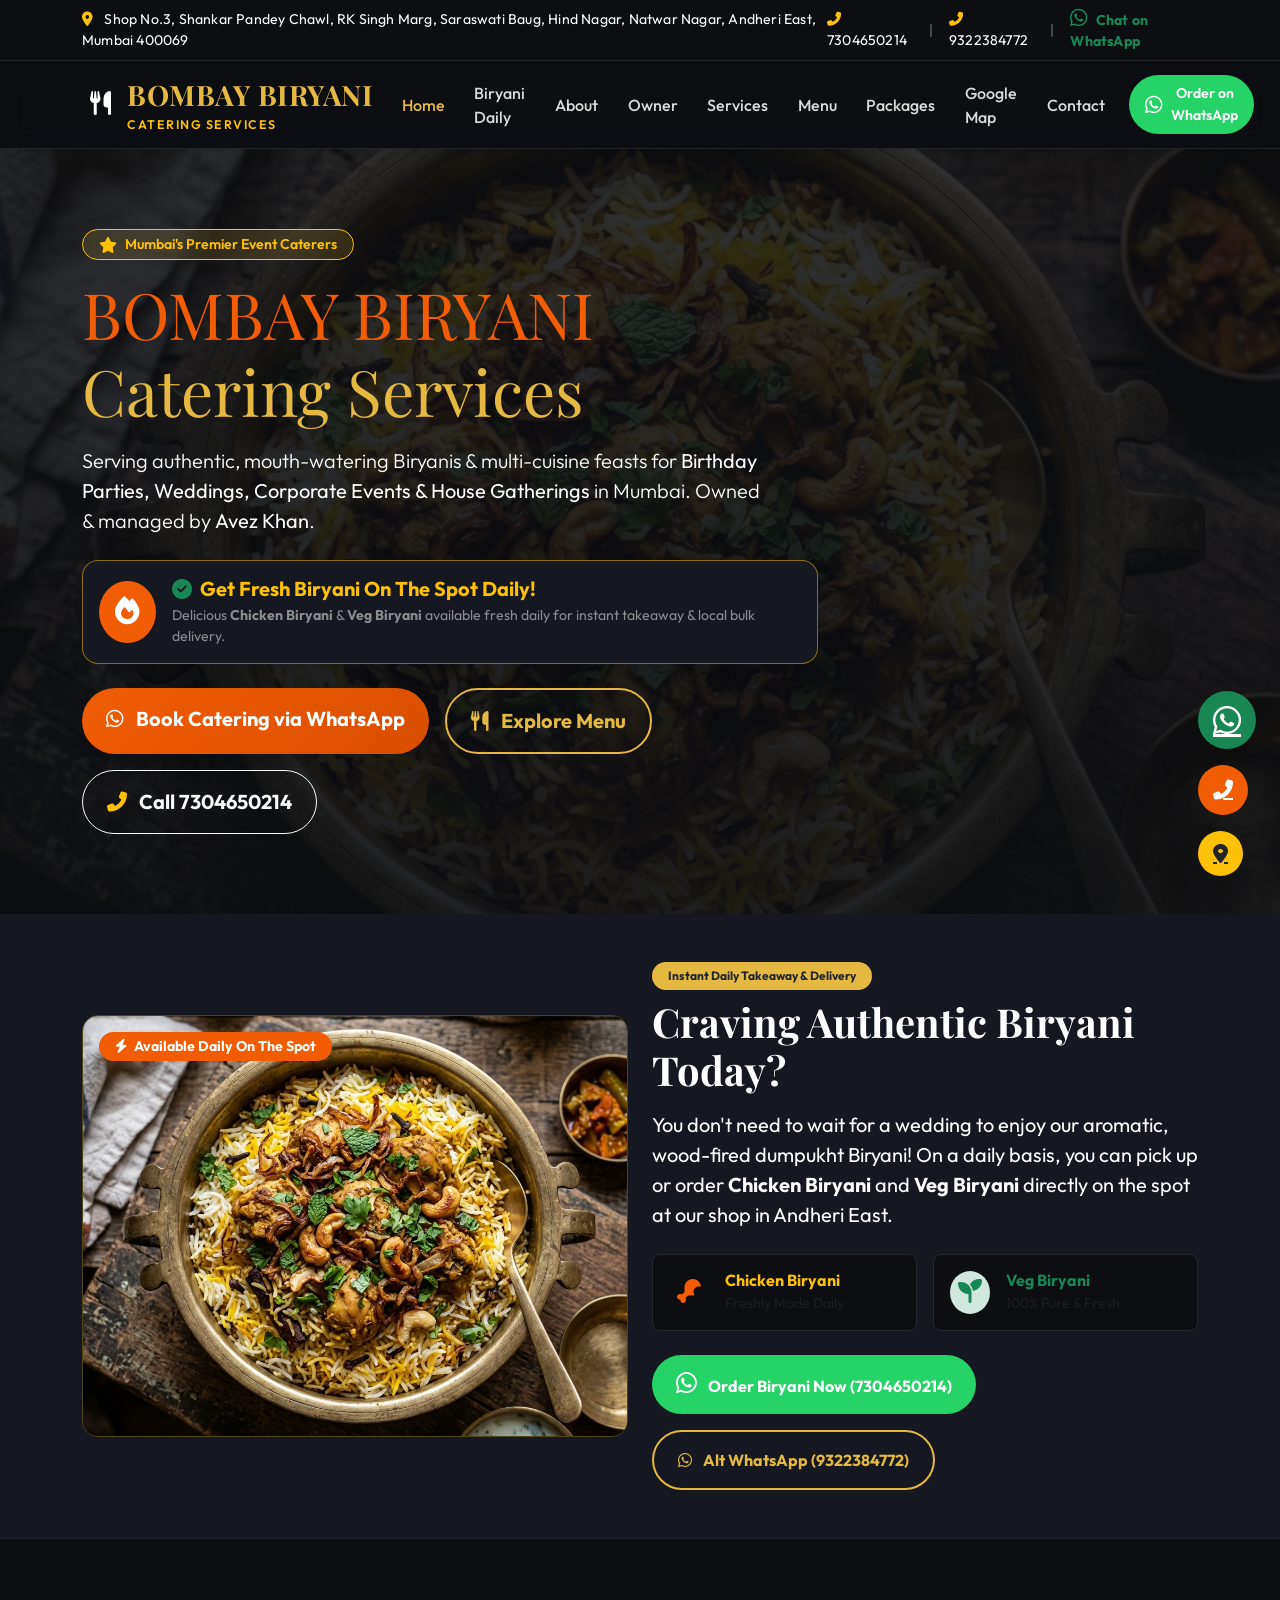
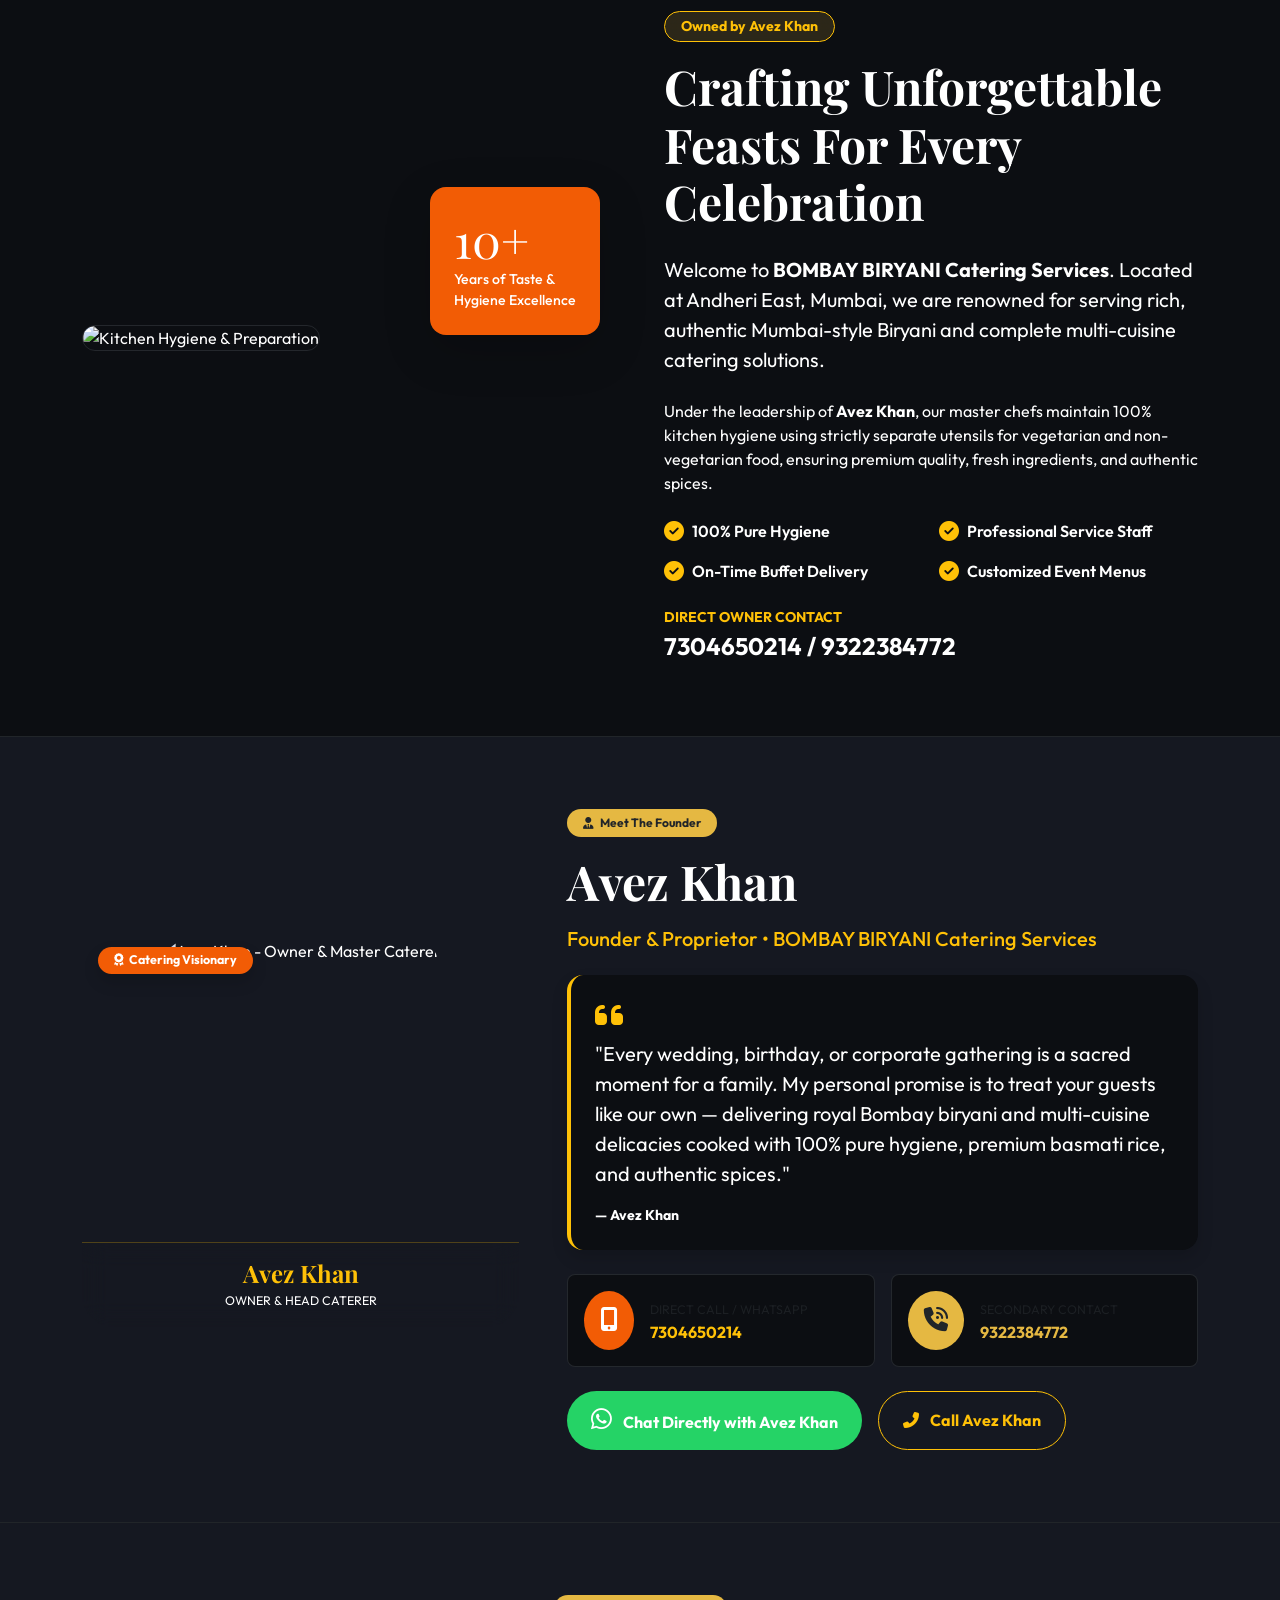
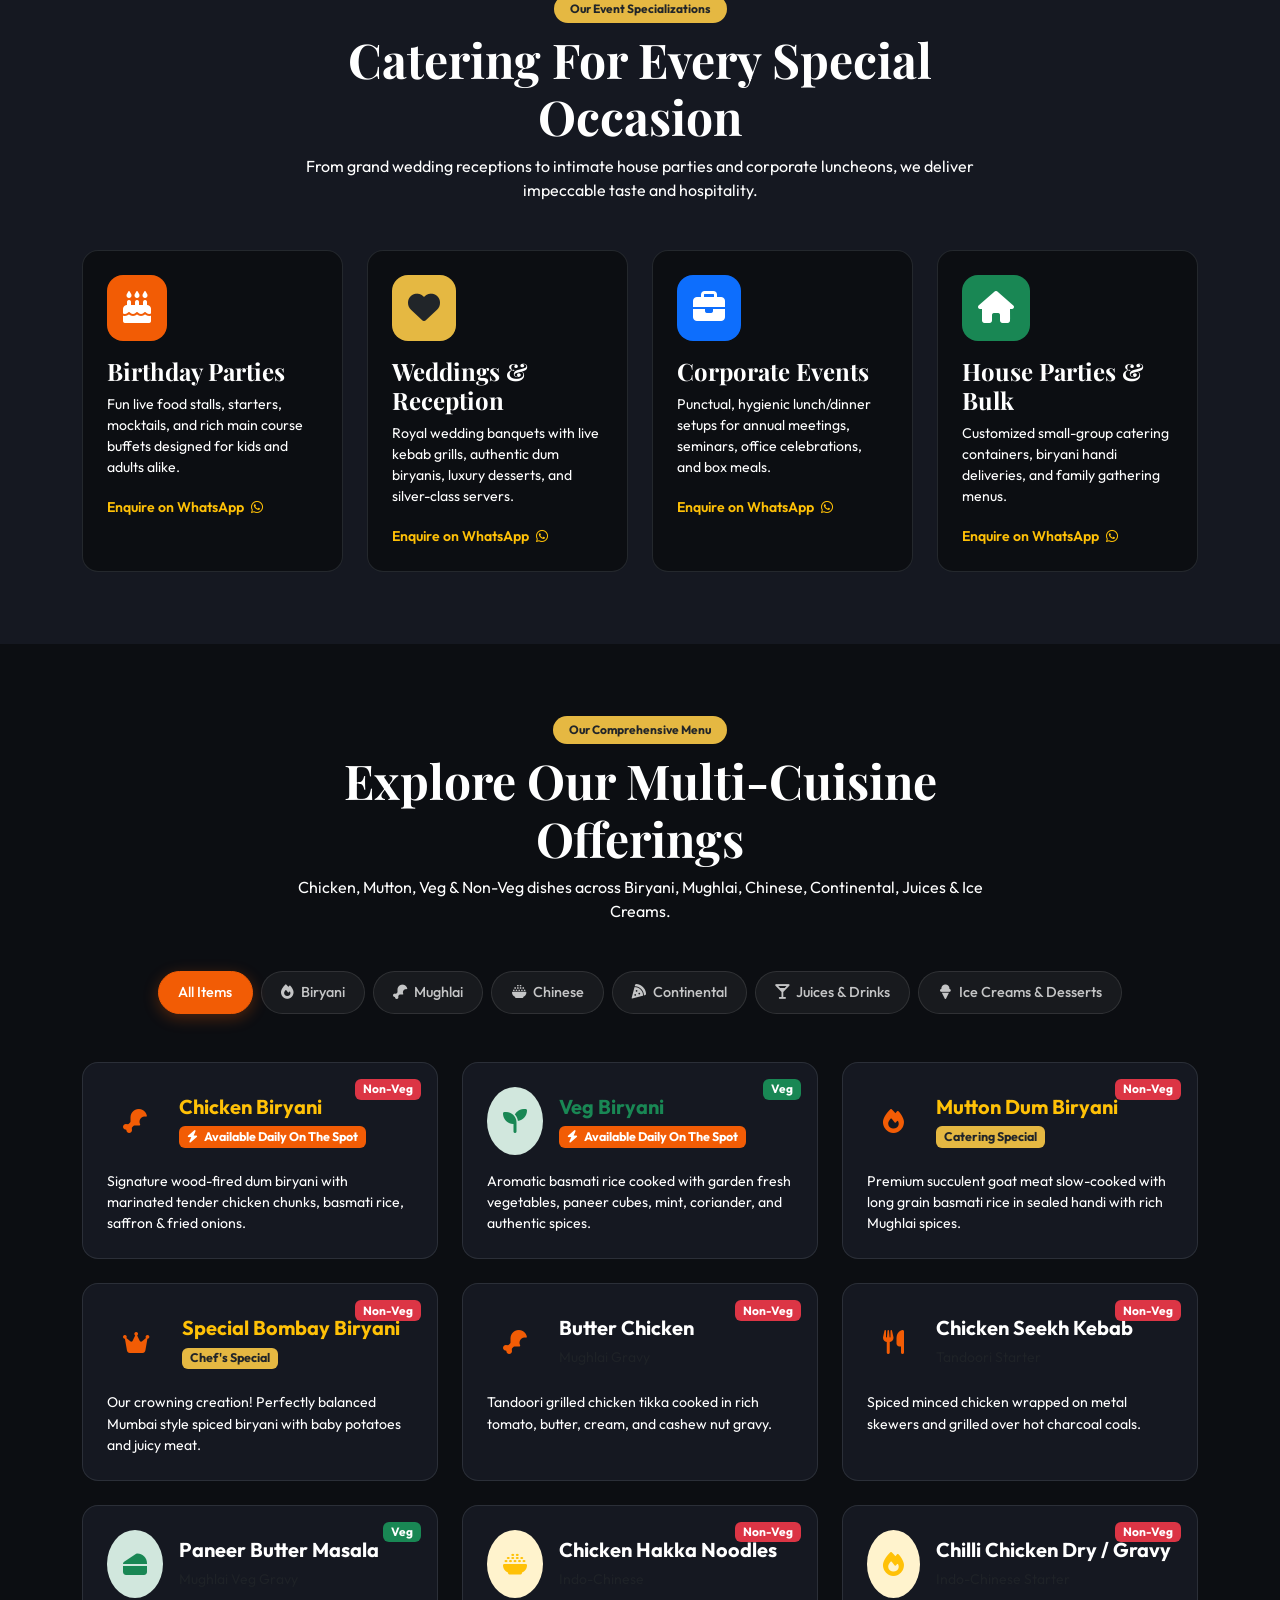
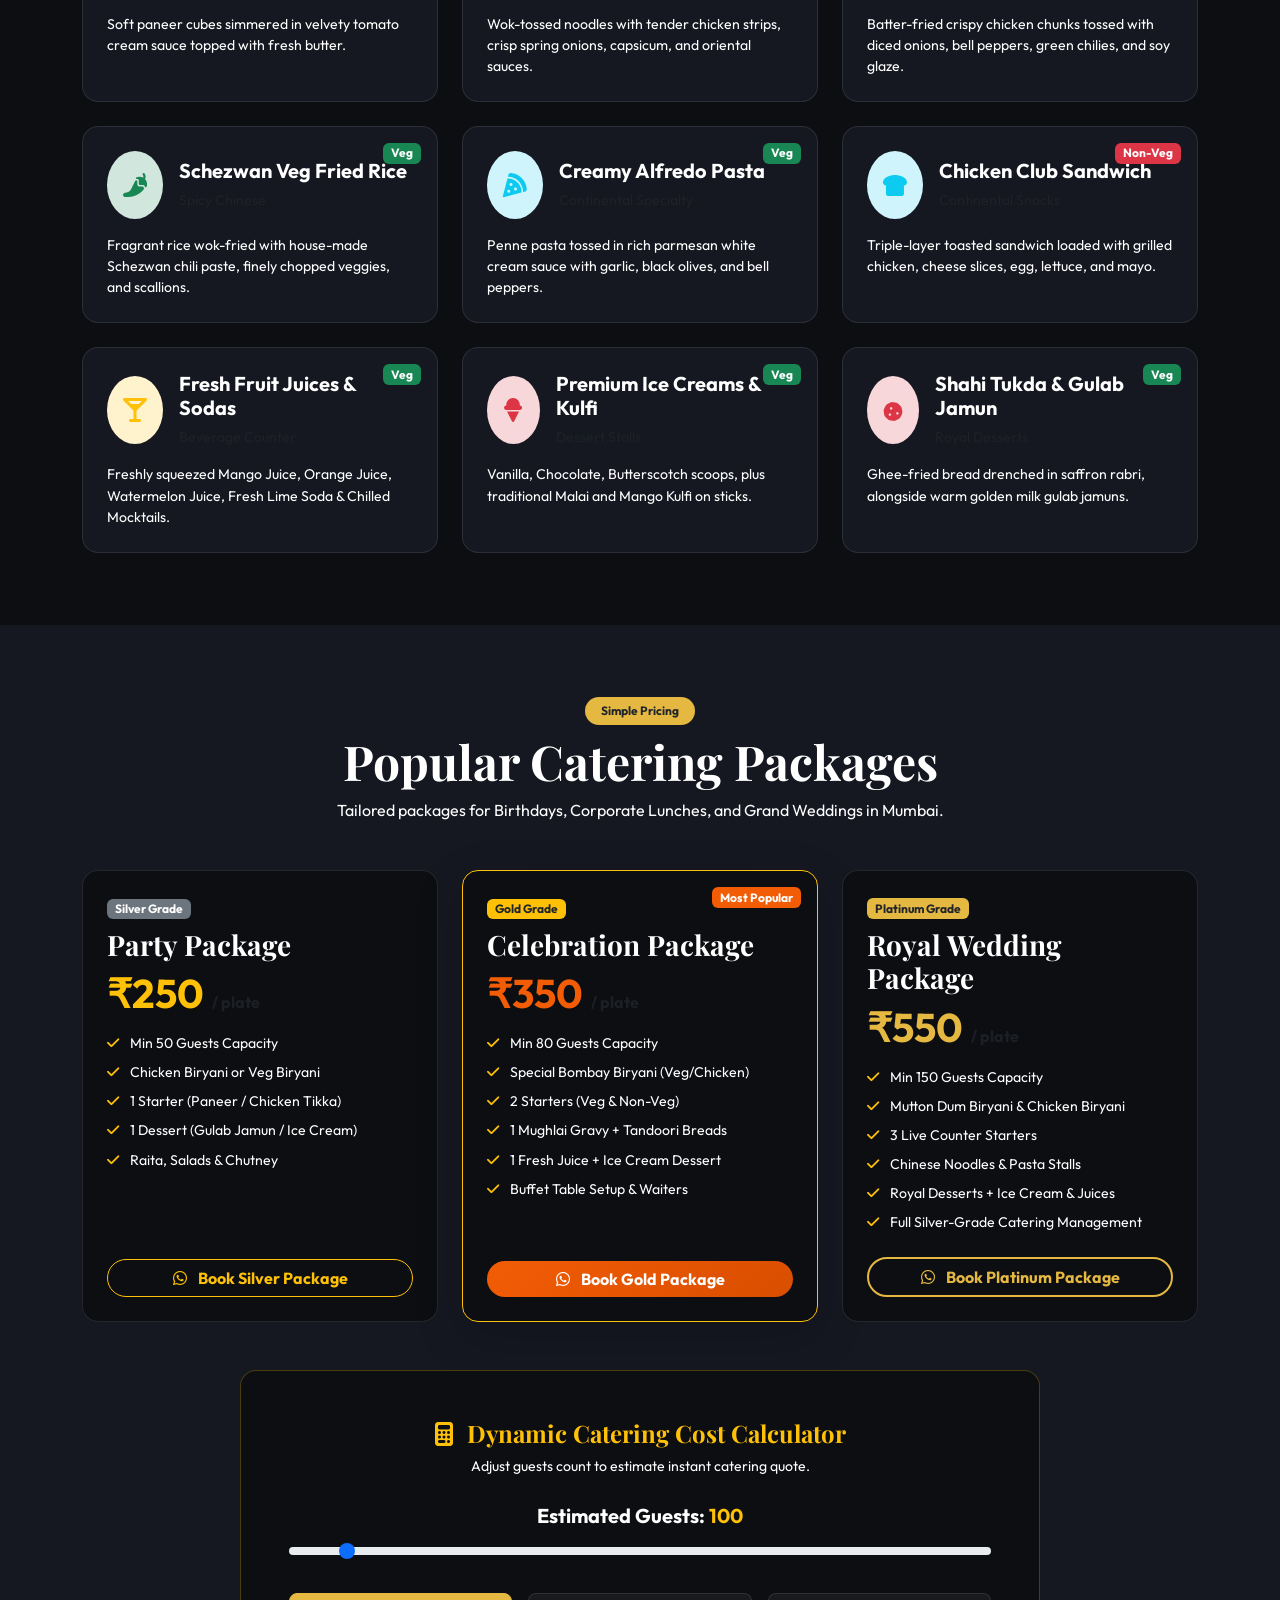
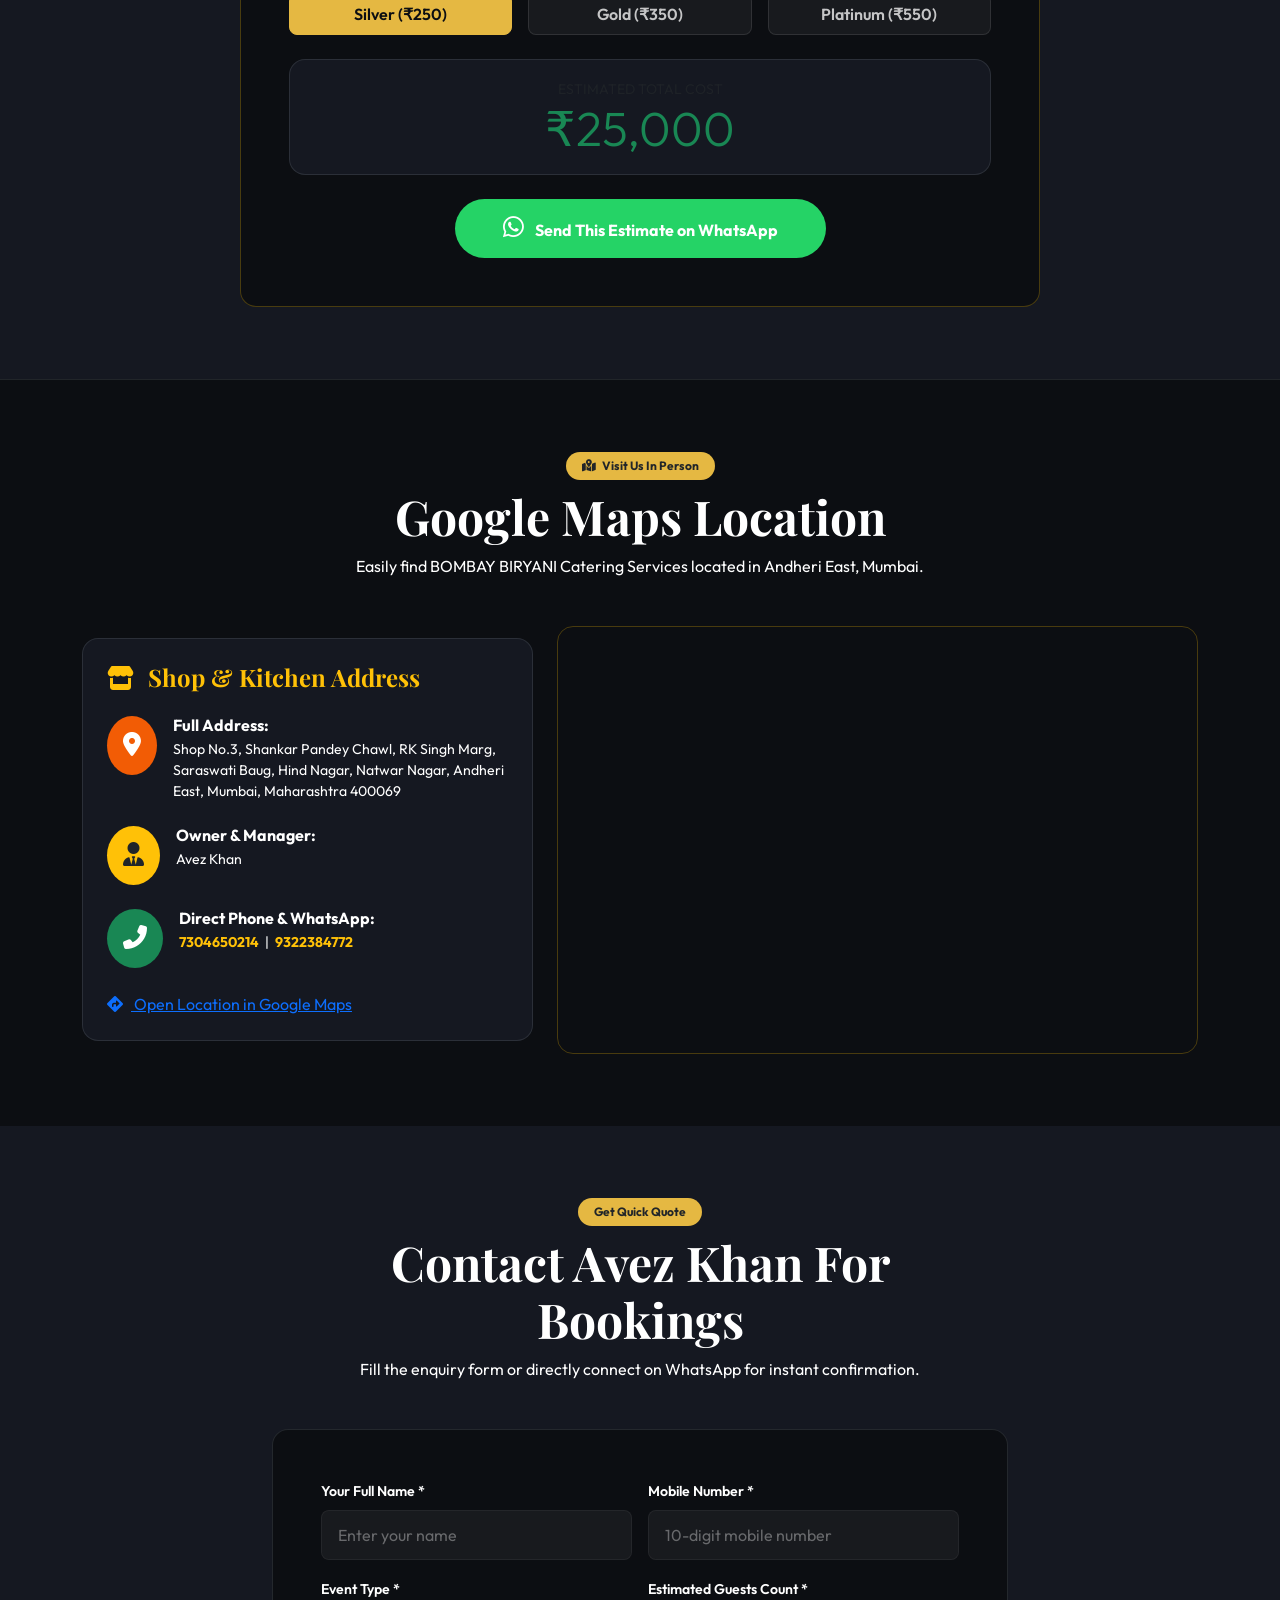
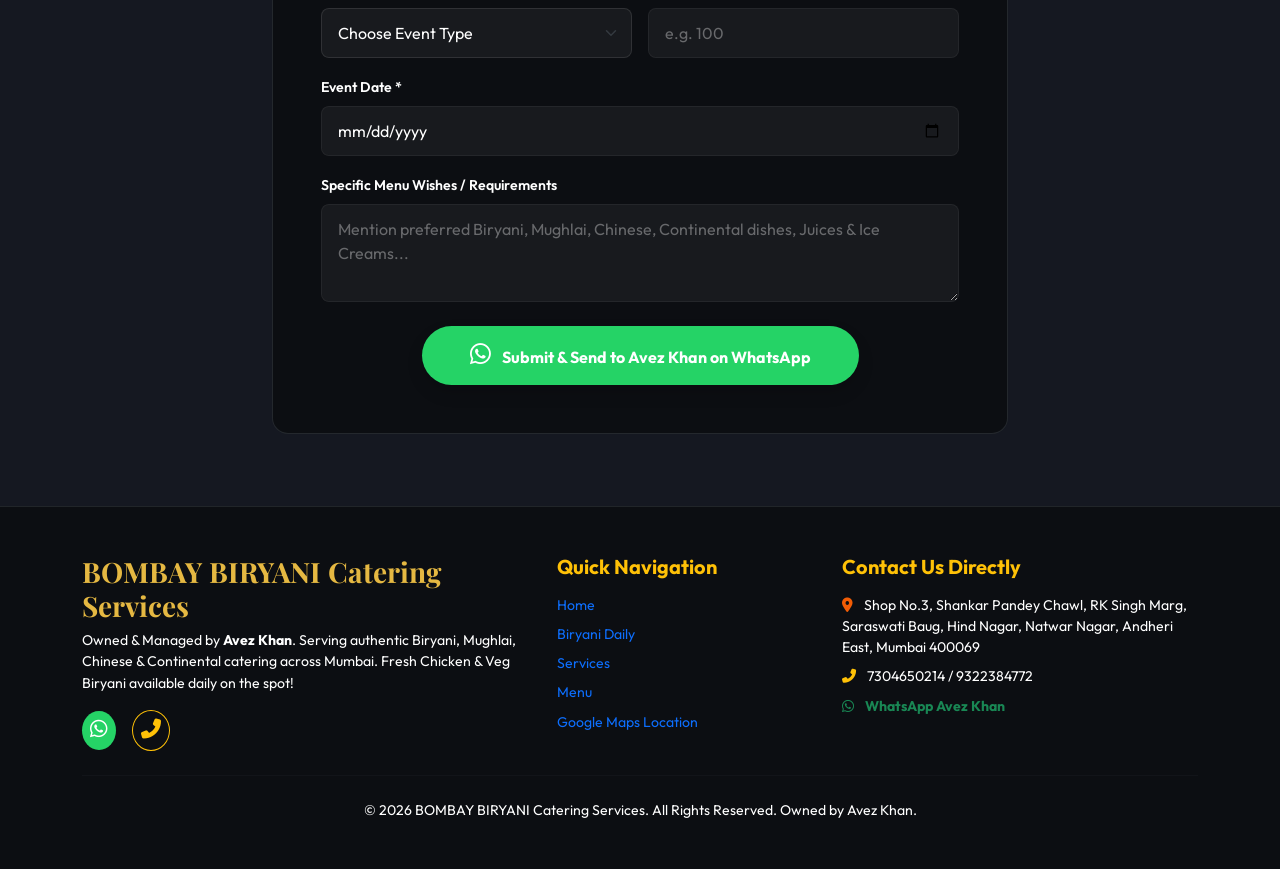
==== commit e3224d74: "Update index.html" ====
--- a/index.html
+++ b/index.html
@@ -889,7 +889,7 @@
                         </div>
 
                         <div class="d-grid gap-2">
-                            <a href="https://maps.google.com/?q=Shop+No.3,+Shankar+Pandey+Chawl,+RK+Singh+Marg,+Saraswati+Baug,+Hind+Nagar,+Natwar+Nagar,+Andheri+East,+Mumbai,+Maharashtra+400069" target="_blank" class="btn btn-gradient-orange py-3 rounded-pill fw-bold text-center">
+                            <a href="https://www.google.com/maps/place/BOMBAY+BIRYANI+CATERING+SERVICES/@19.1281436,72.8516393,17z/data=!3m1!4b1!4m6!3m5!1s0x3be7c9bb526edfd7:0x16f3c87bd4a92e88!8m2!3d19.1281436!4d72.8516393!16s%2Fg%2F11zcghsp12?entry=ttu&g_ep=EgoyMDI2MDkwMS4wIKXMDSoASAFQAw%3D%3D">
                                 <i class="fas fa-directions me-2"></i> Open Location in Google Maps
                             </a>
                         </div>
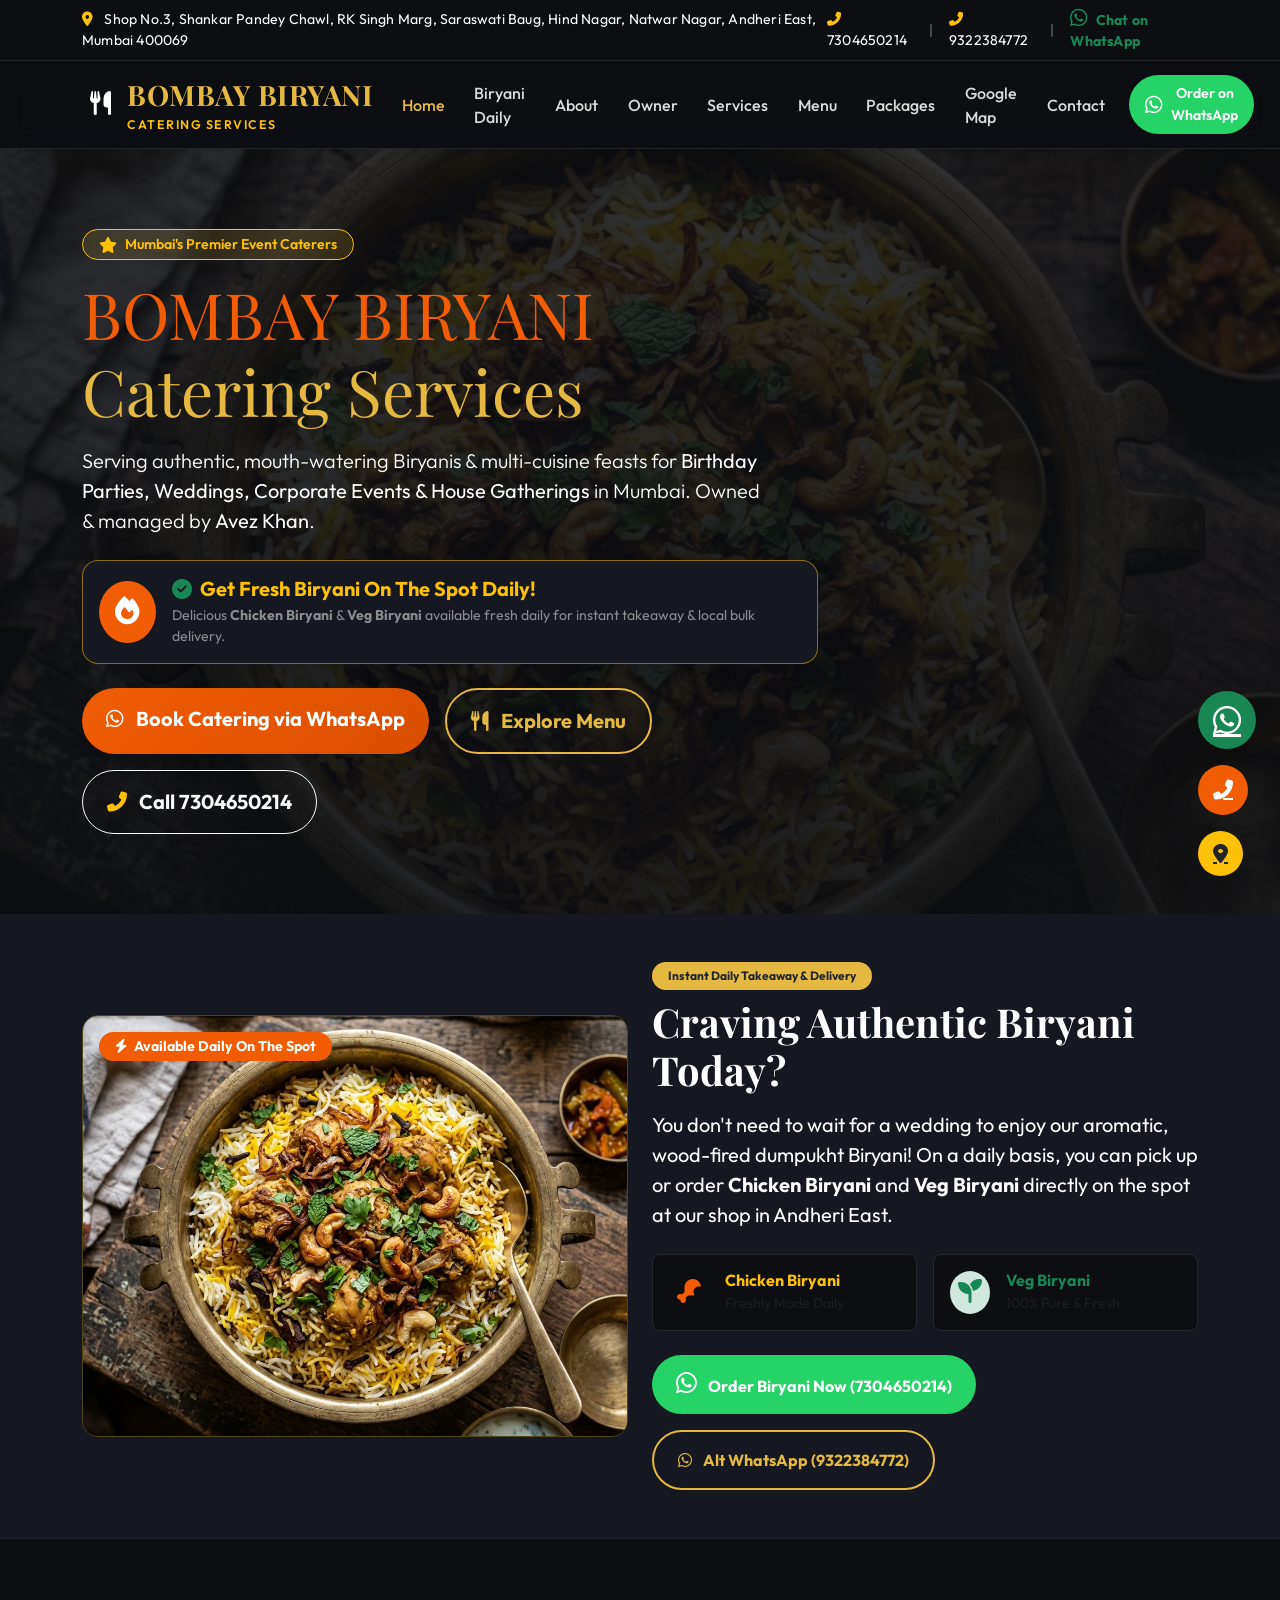
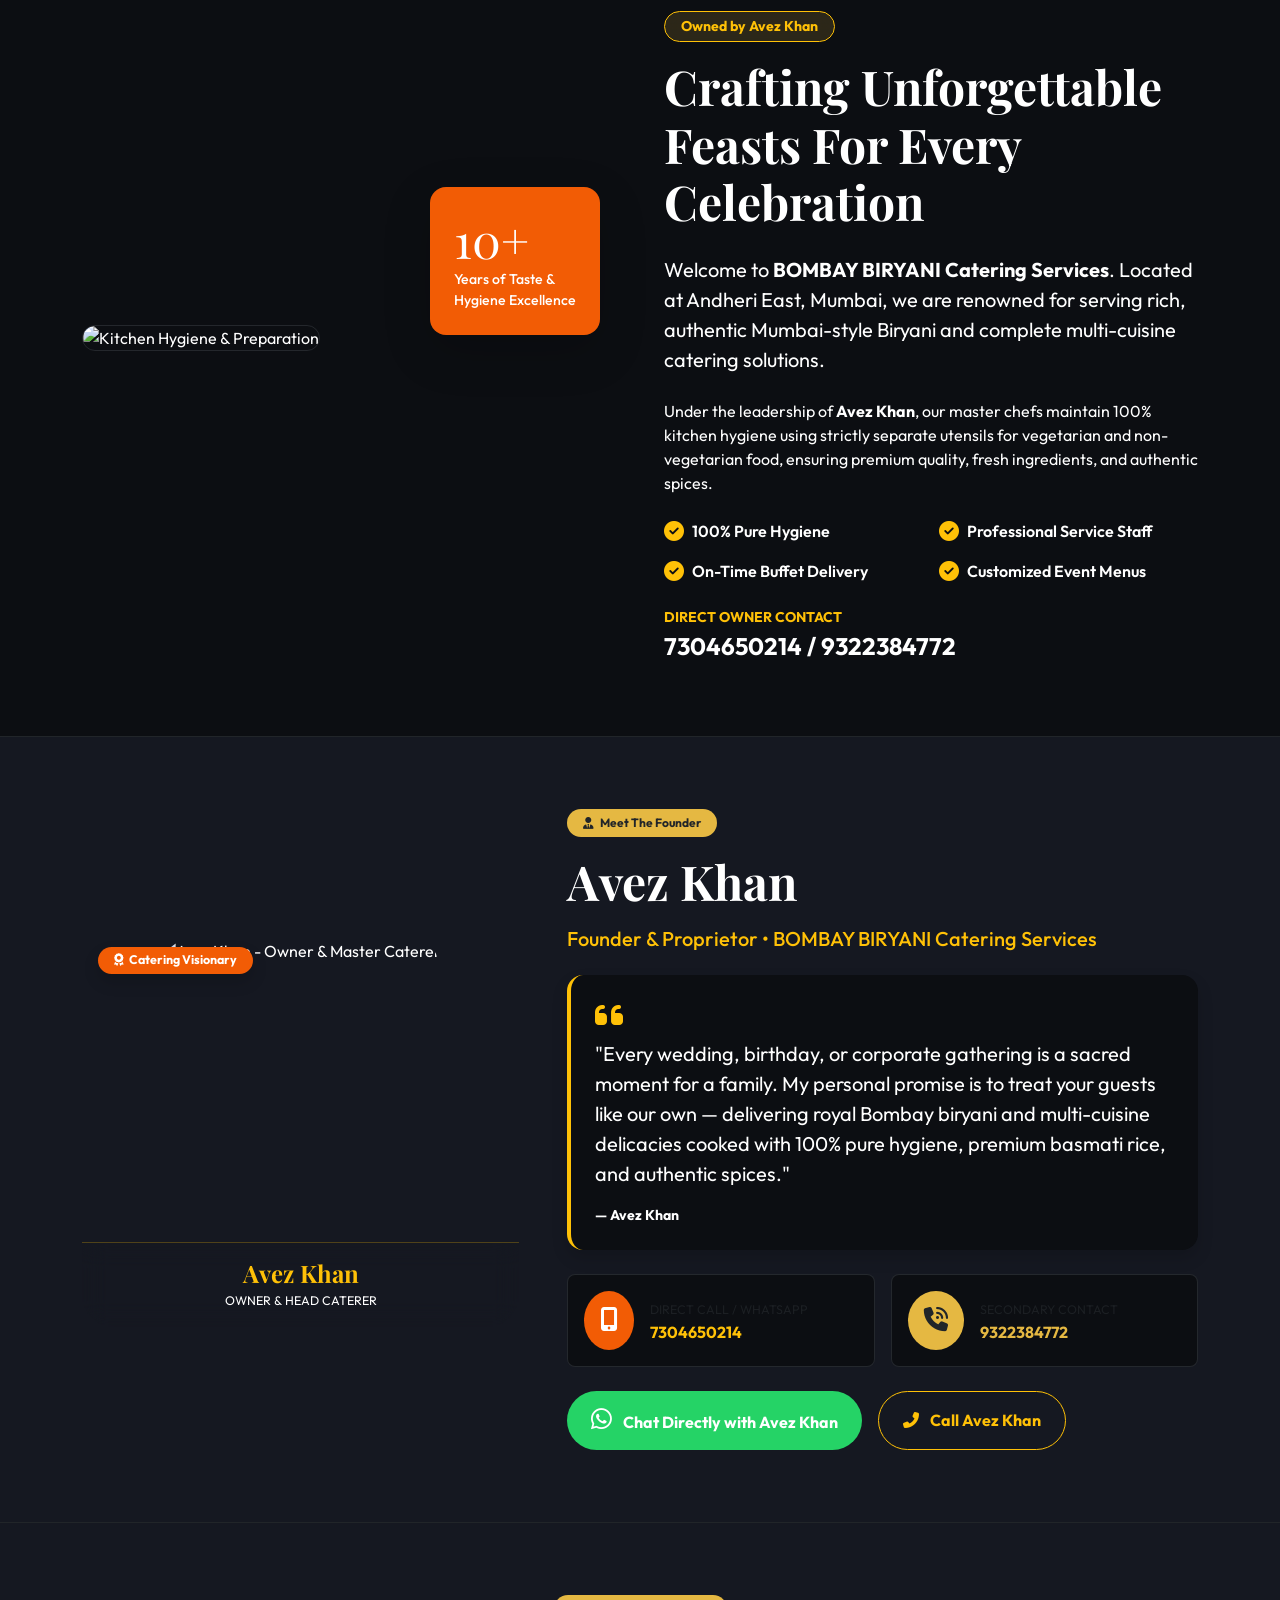
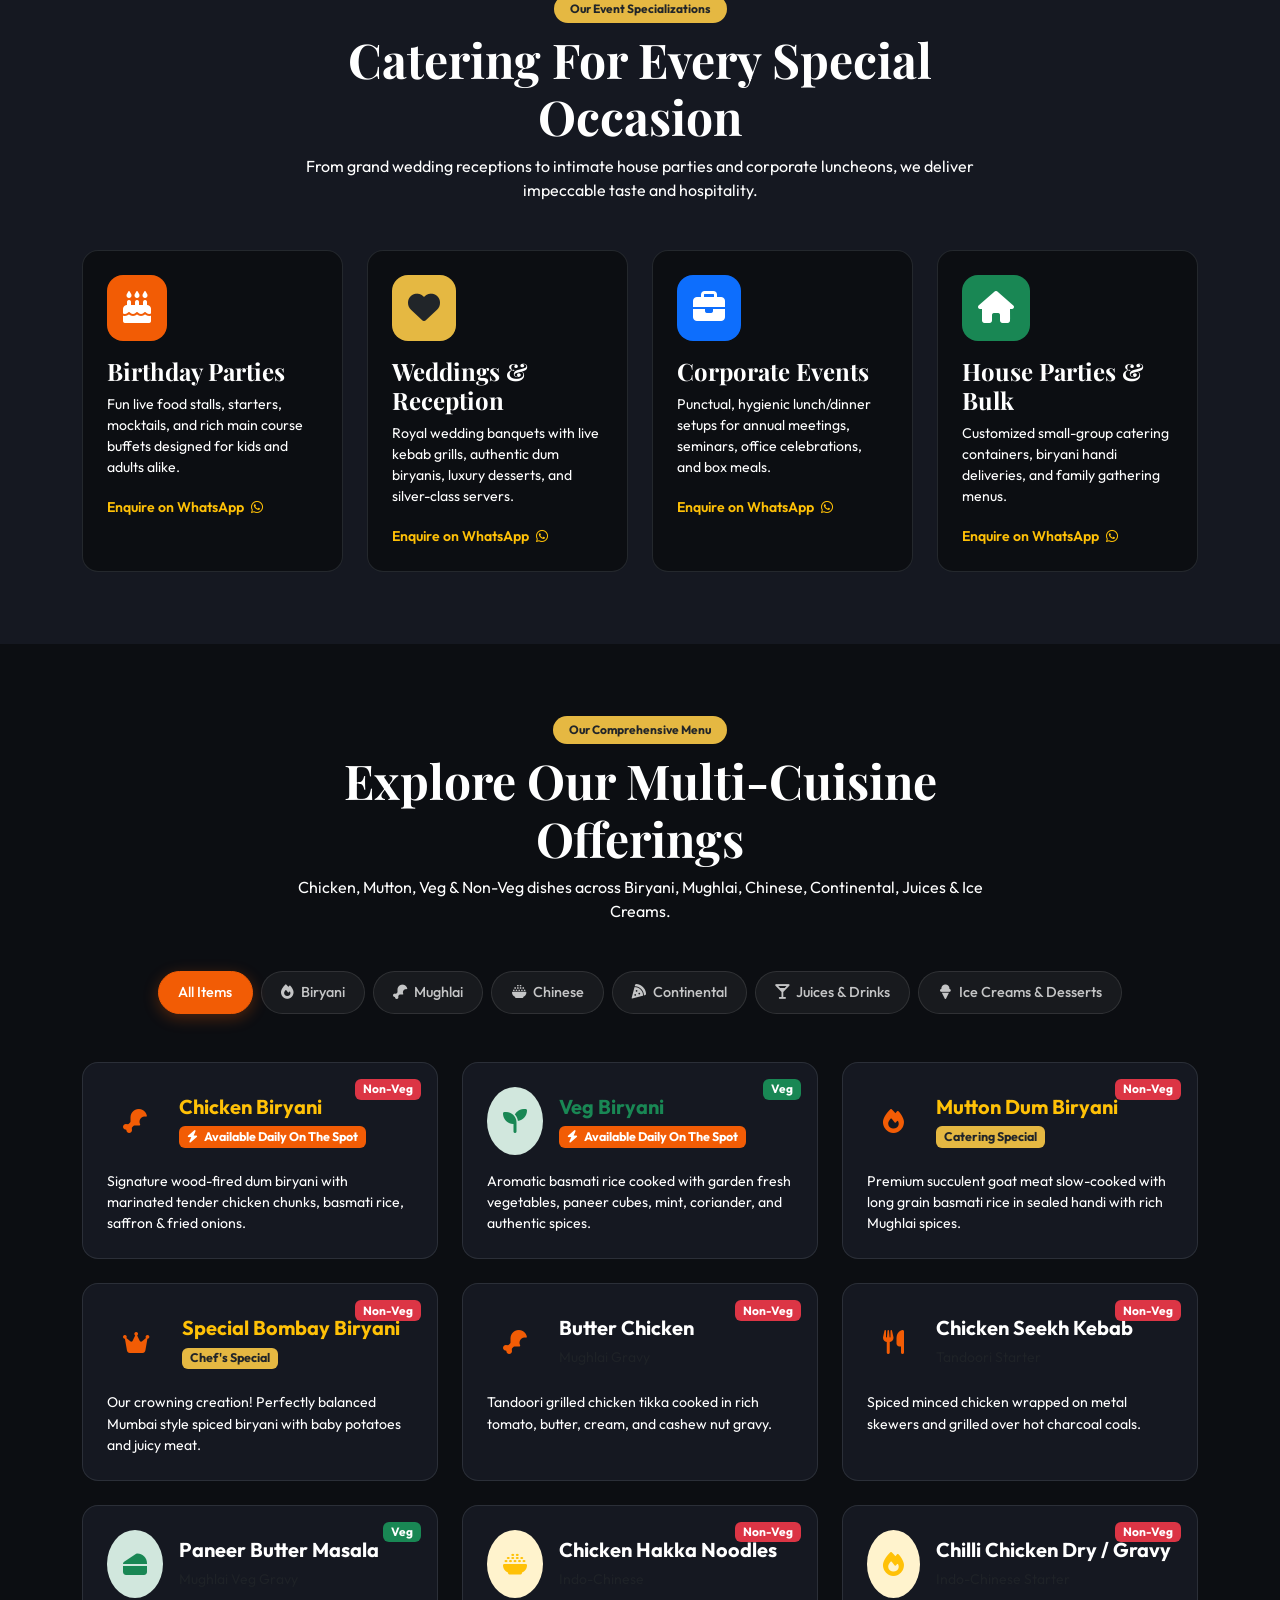
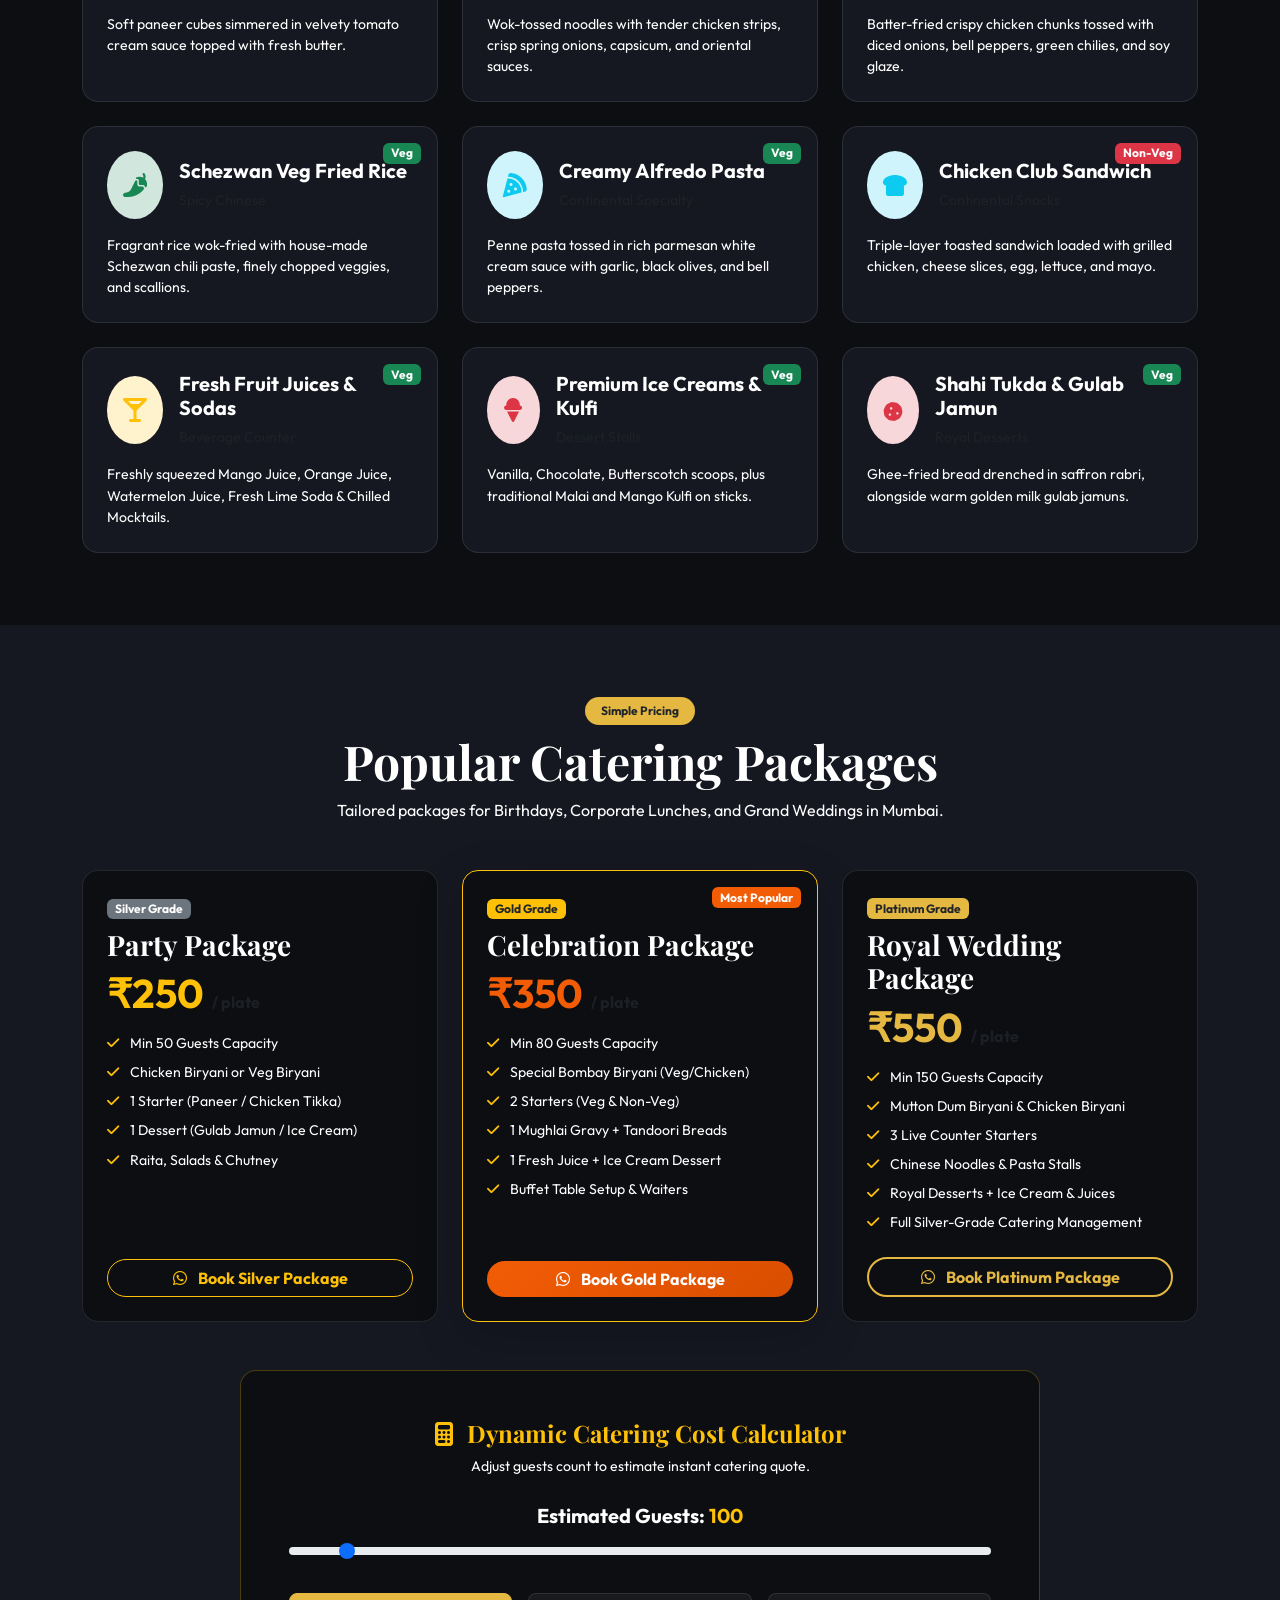
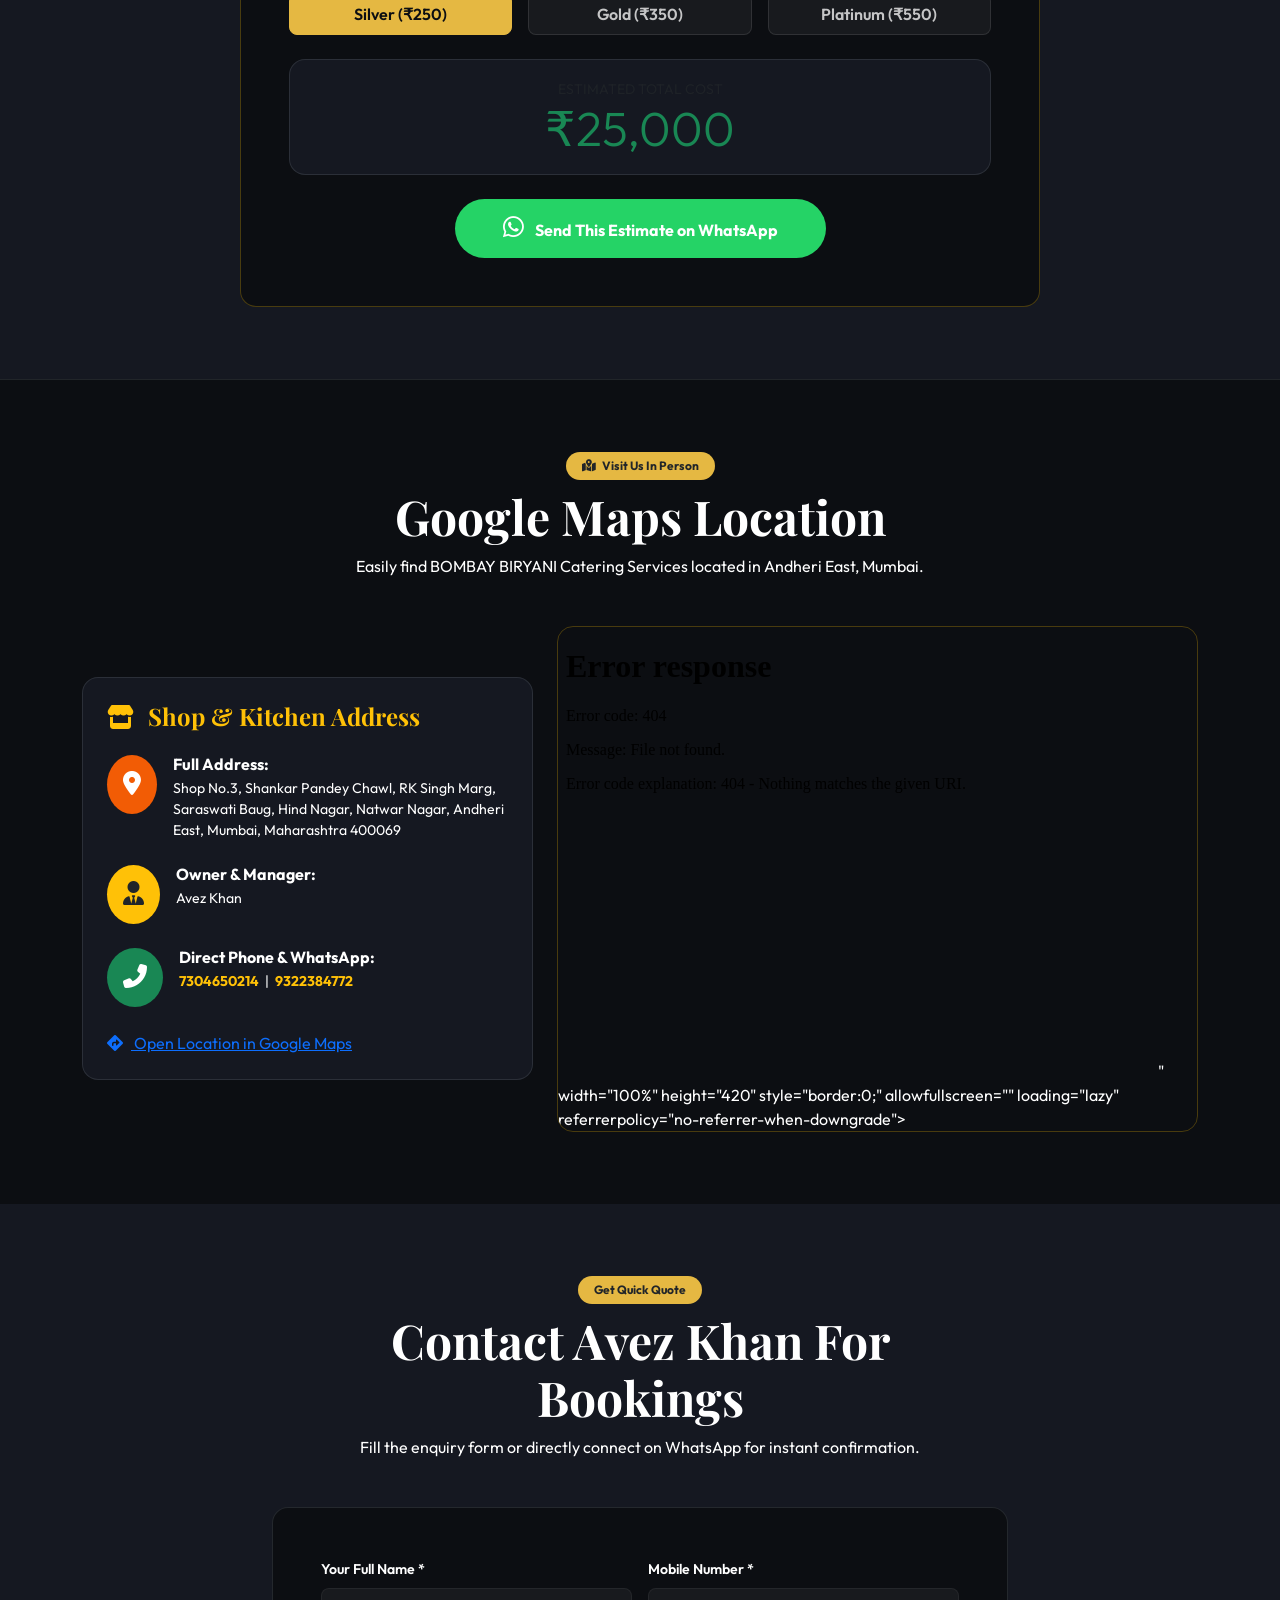
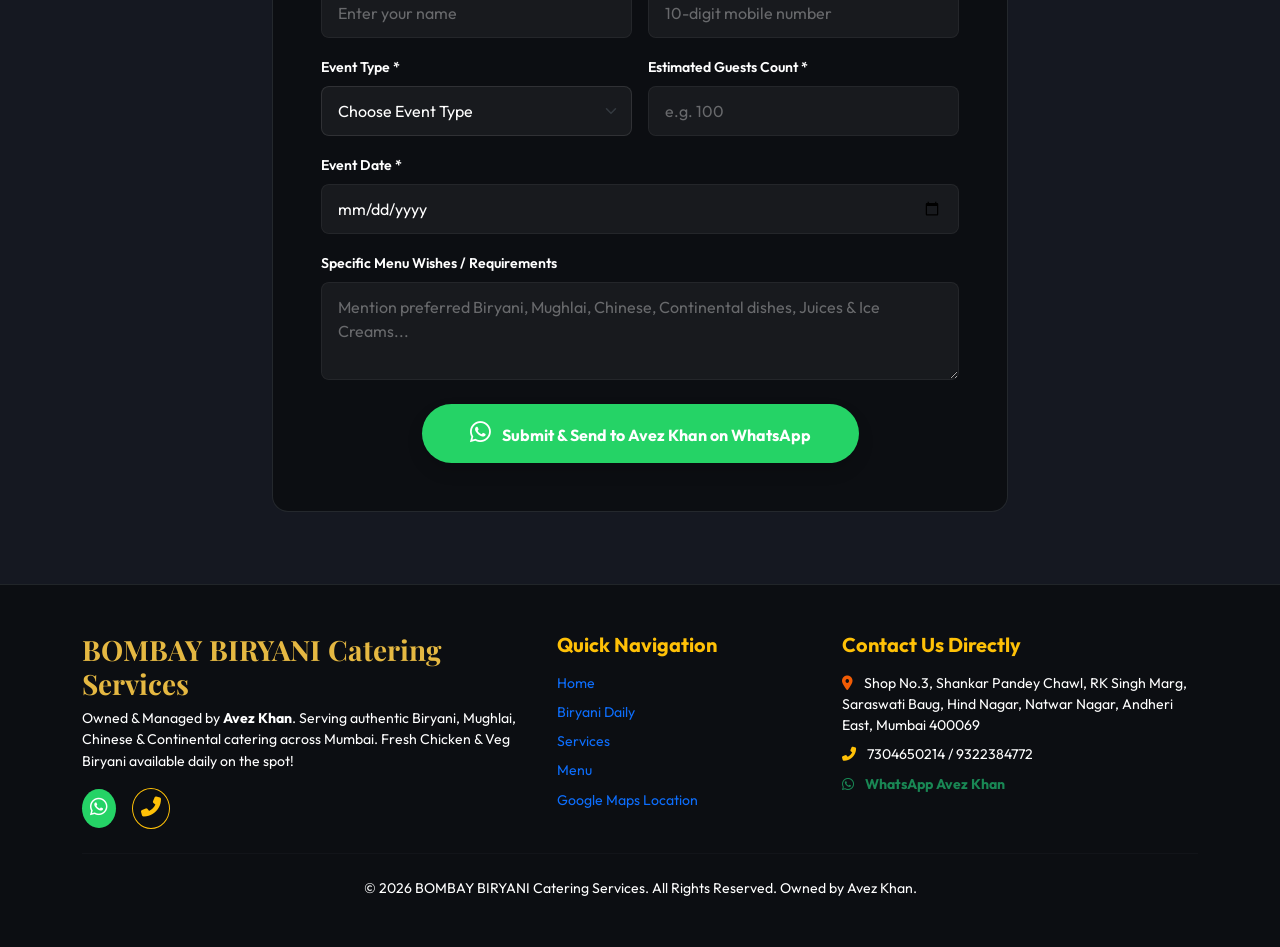
==== commit 3596f9b4: "Update index.html" ====
--- a/index.html
+++ b/index.html
@@ -899,7 +899,7 @@
                 <div class="col-lg-7" data-aos="fade-left">
                     <div class="rounded-4 overflow-hidden shadow-2xl border border-warning border-opacity-25" style="min-height: 420px;">
                         <iframe 
-                            src="https://www.google.com/maps/embed?pb=!1m18!1m12!1m3!1d3770.08889988457!2d72.87000000000002!3d19.115600000000004!2m3!1f0!2f0!3f0!3m2!1i1024!2i768!4f13.1!3m3!1m2!1s0x3be7c83f6f9cd8e7%3A0xe54d9bdfbd000000!2sAndheri%20East%2C%20Mumbai%2C%20Maharashtra%20400069!5e0!3m2!1sen!2sin!4v1780000000000!5m2!1sen!2sin" 
+                            src="<iframe src="https://www.google.com/maps/embed?pb=!1m18!1m12!1m3!1d3769.5327478704694!2d72.8490643752067!3d19.128143582087183!2m3!1f0!2f0!3f0!3m2!1i1024!2i768!4f13.1!3m3!1m2!1s0x3be7c9bb526edfd7%3A0x16f3c87bd4a92e88!2sBOMBAY%20BIRYANI%20CATERING%20SERVICES!5e0!3m2!1sen!2sin!4v1788542307070!5m2!1sen!2sin" width="600" height="450" style="border:0;" allowfullscreen="" loading="lazy" referrerpolicy="strict-origin-when-cross-origin"></iframe>" 
                             width="100%" 
                             height="420" 
                             style="border:0;" 
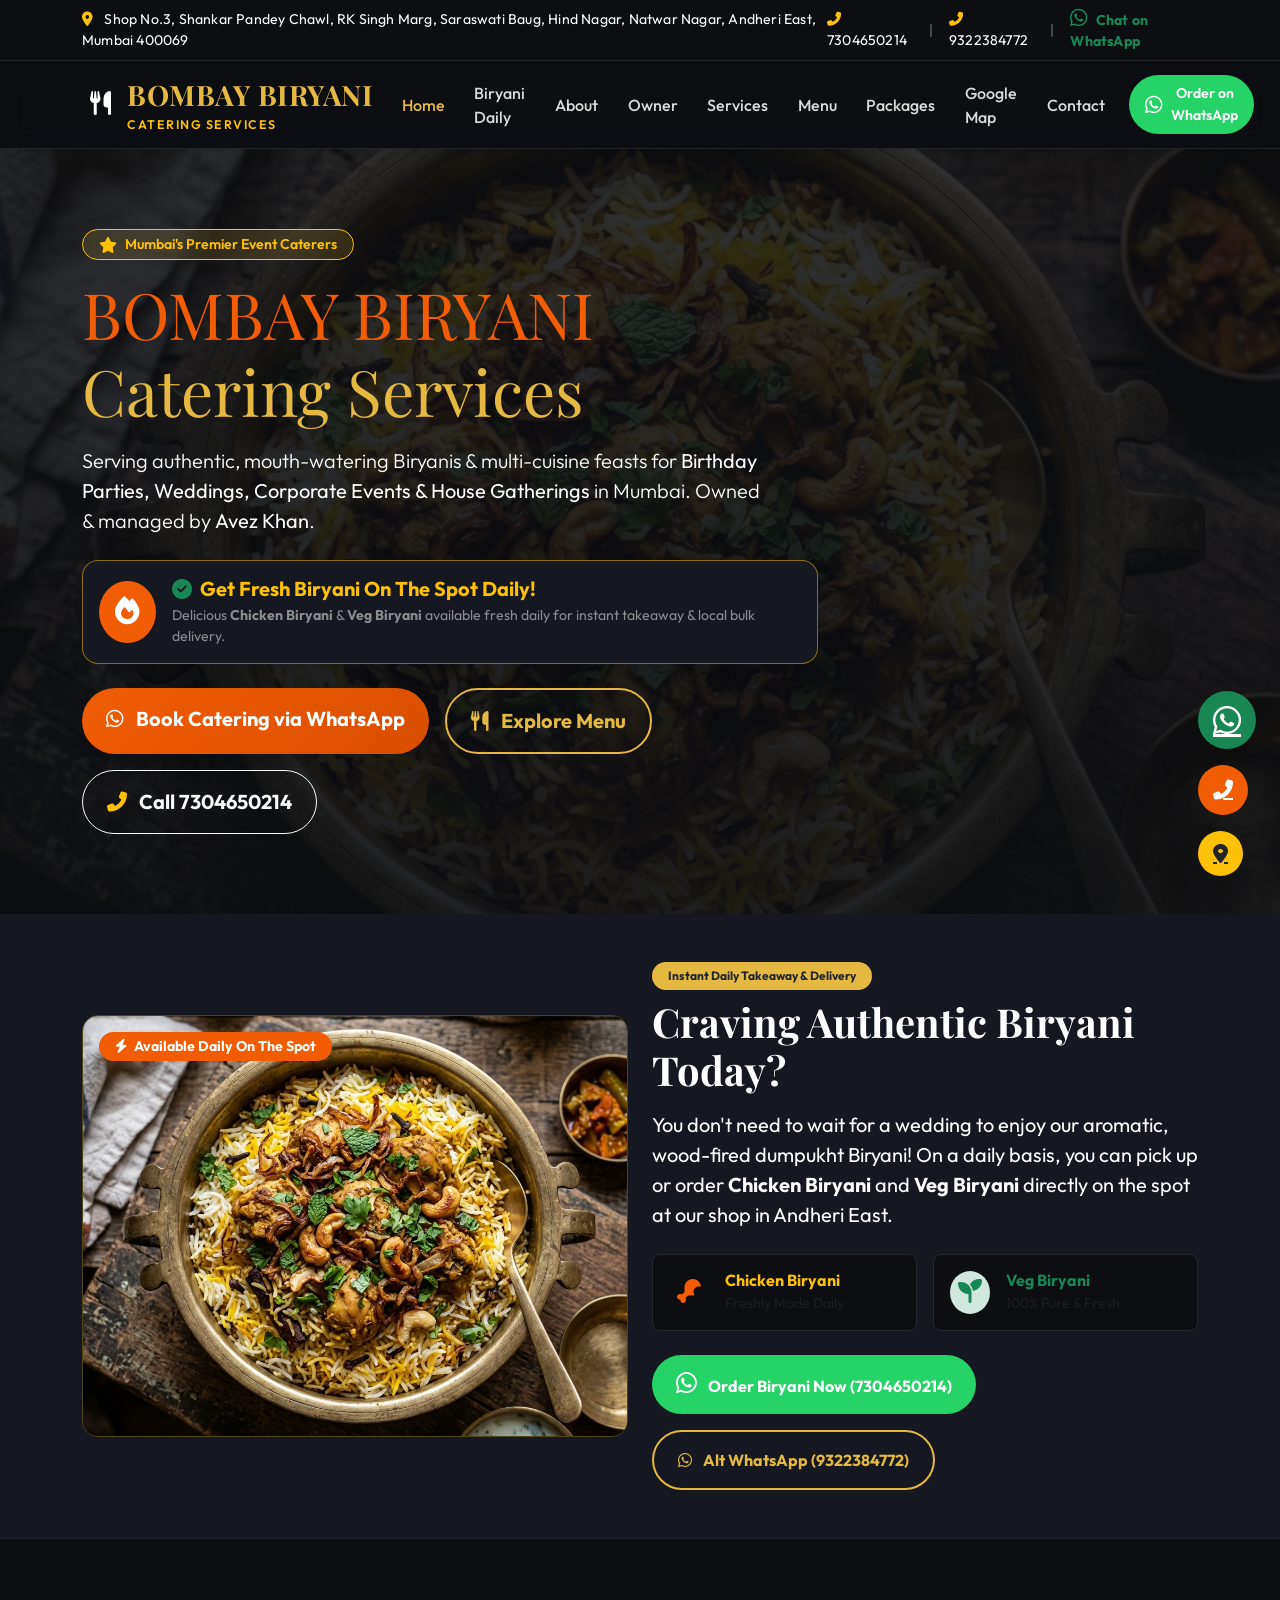
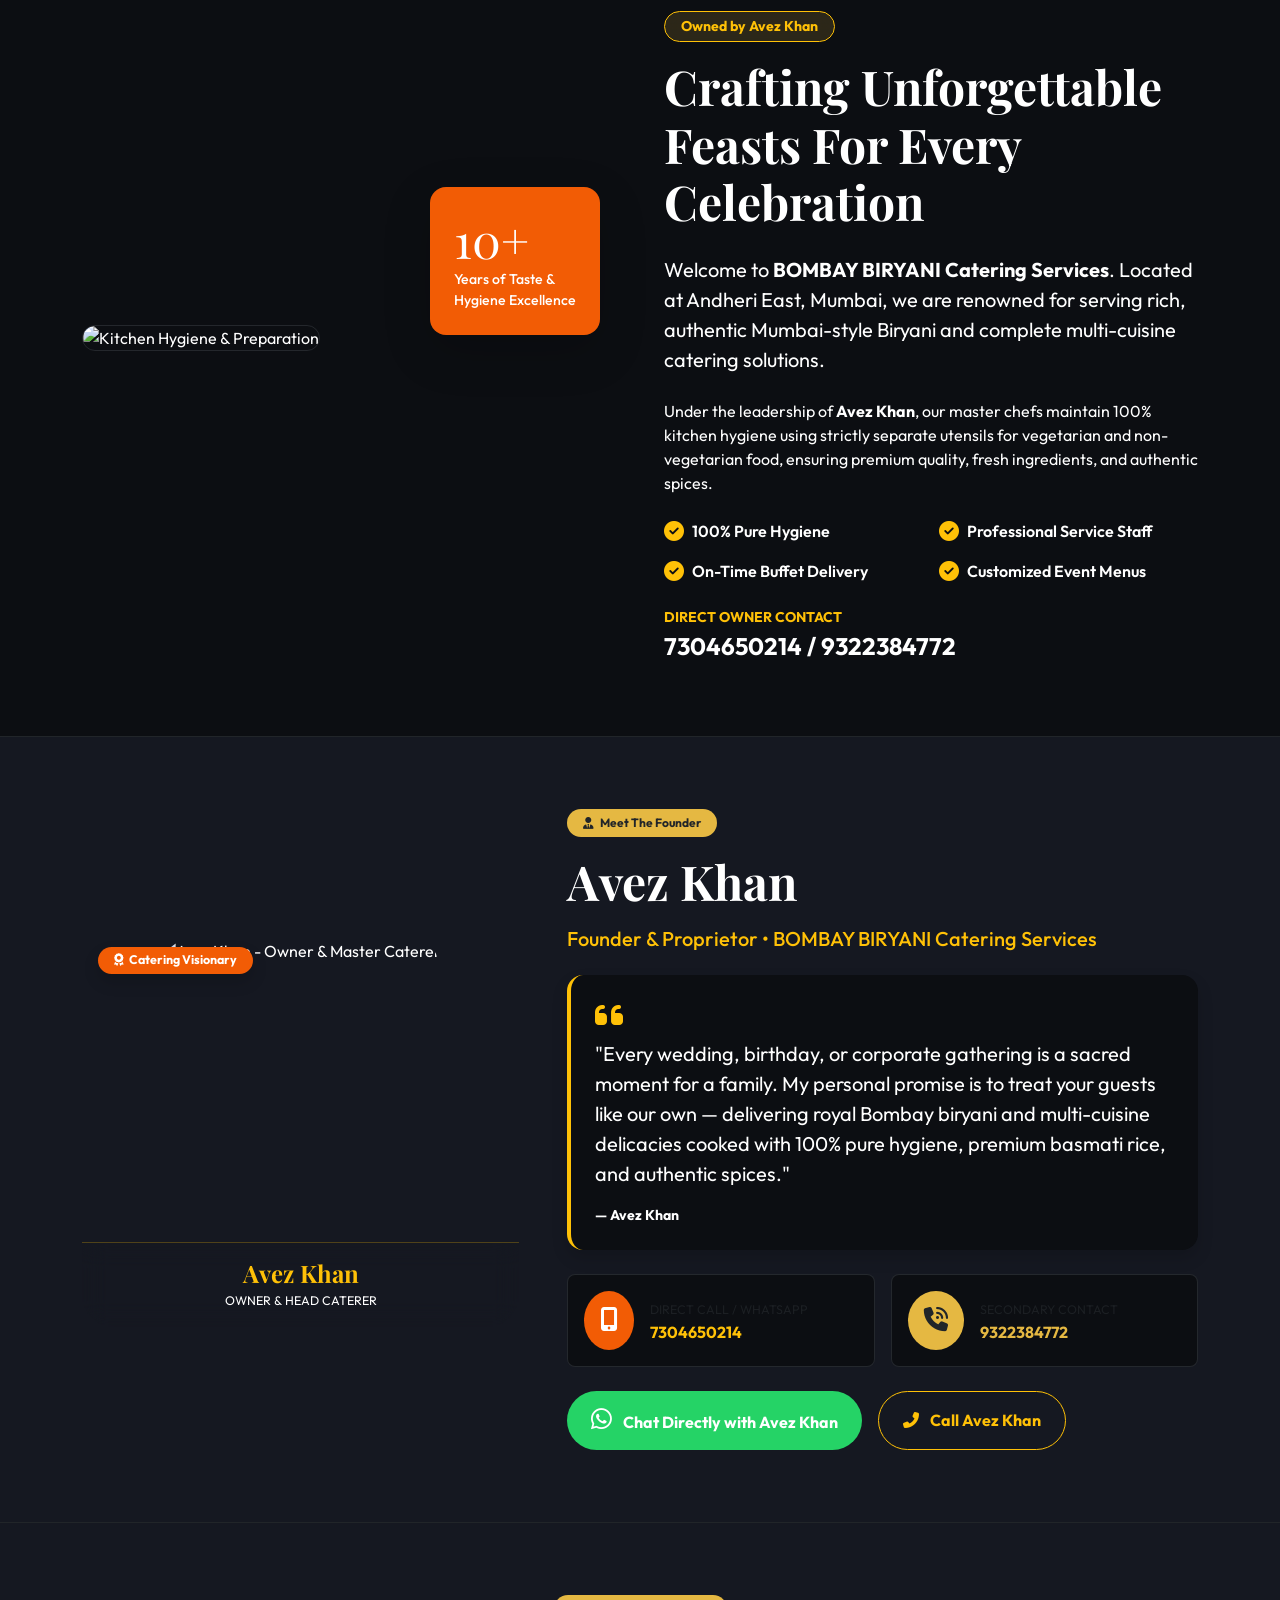
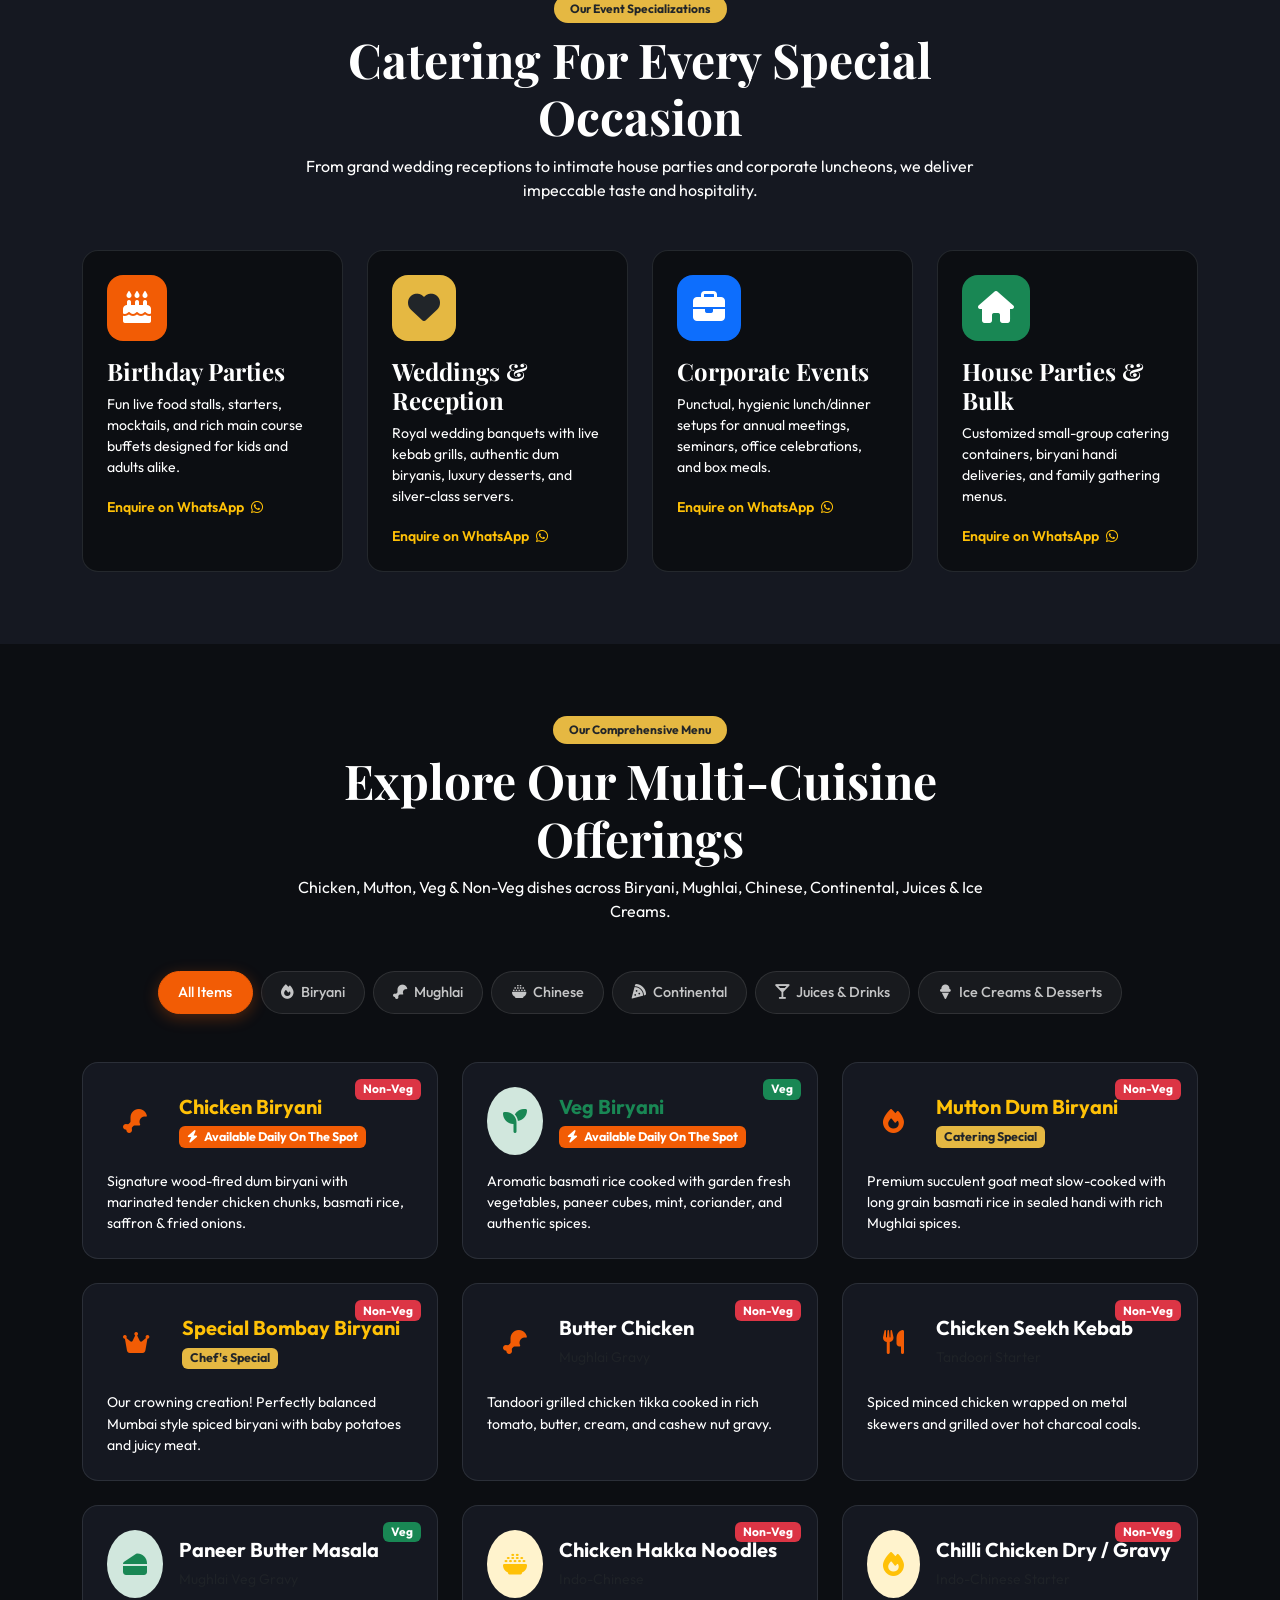
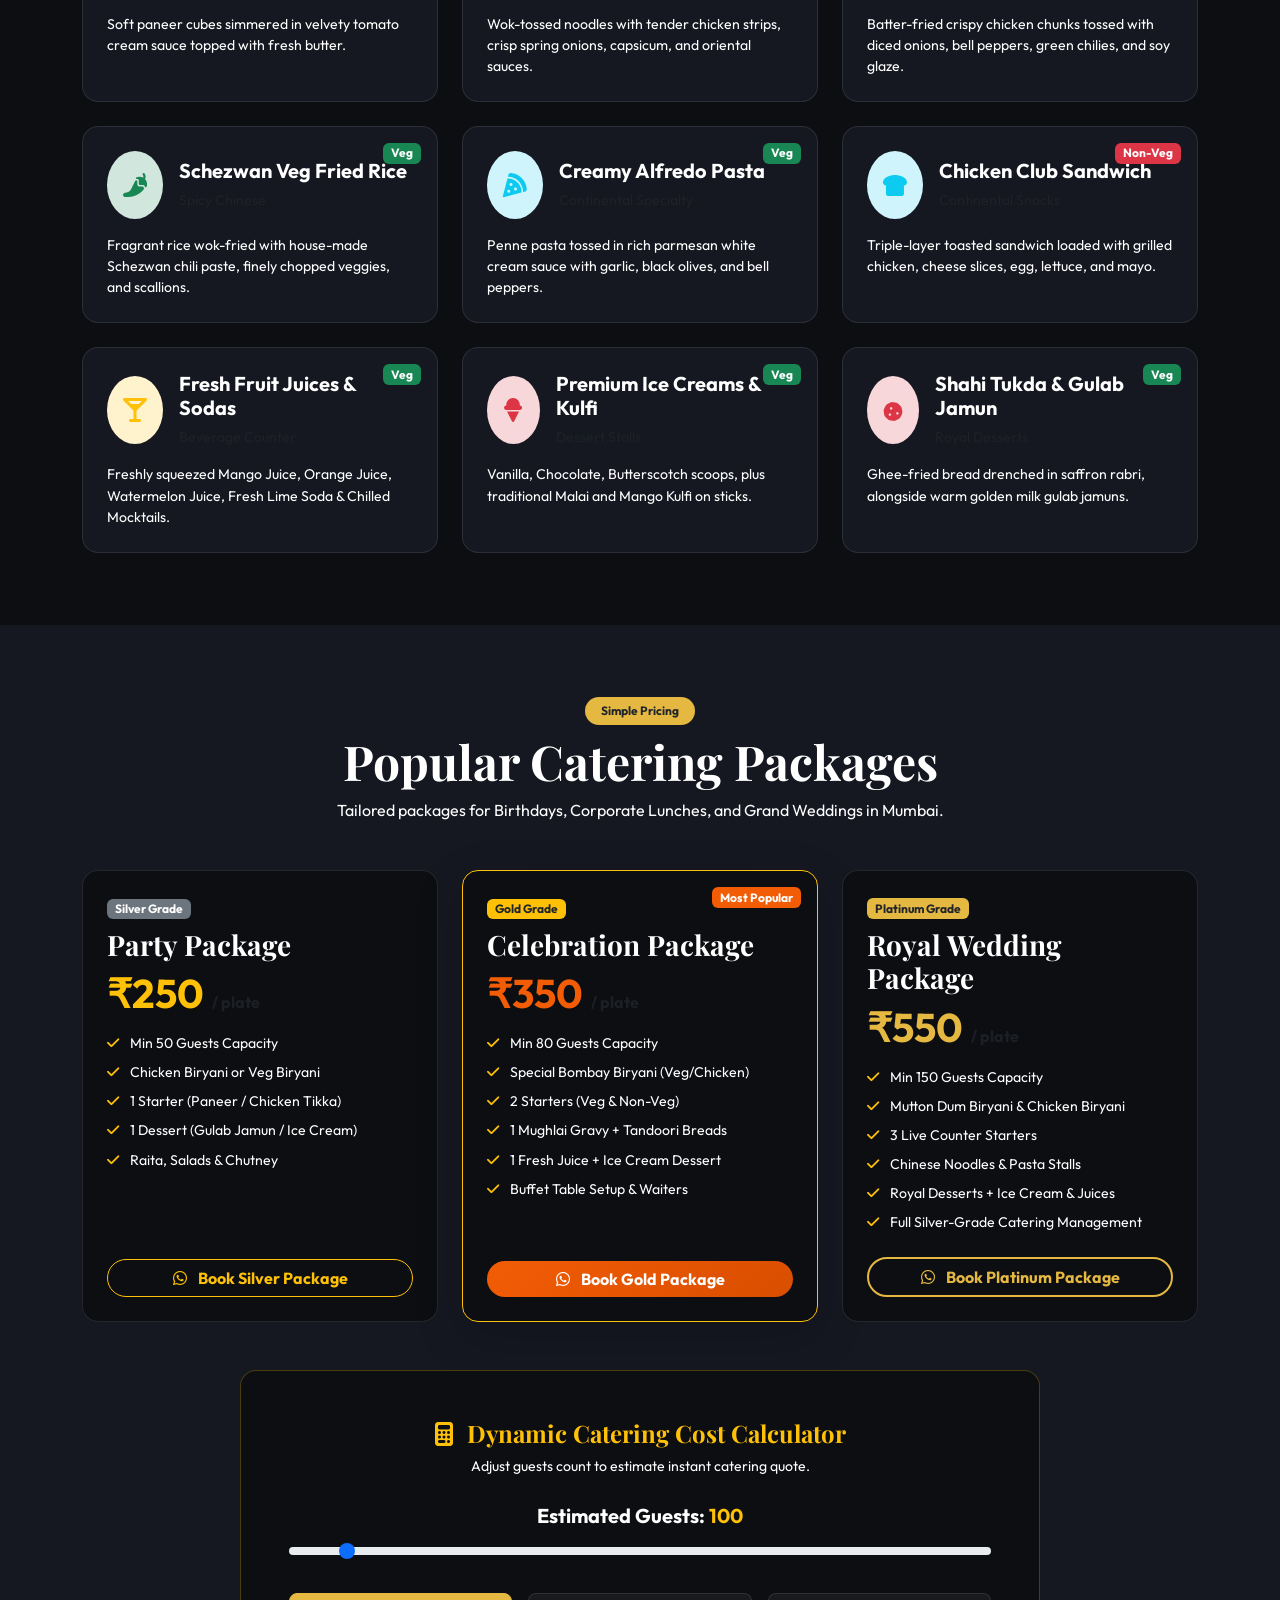
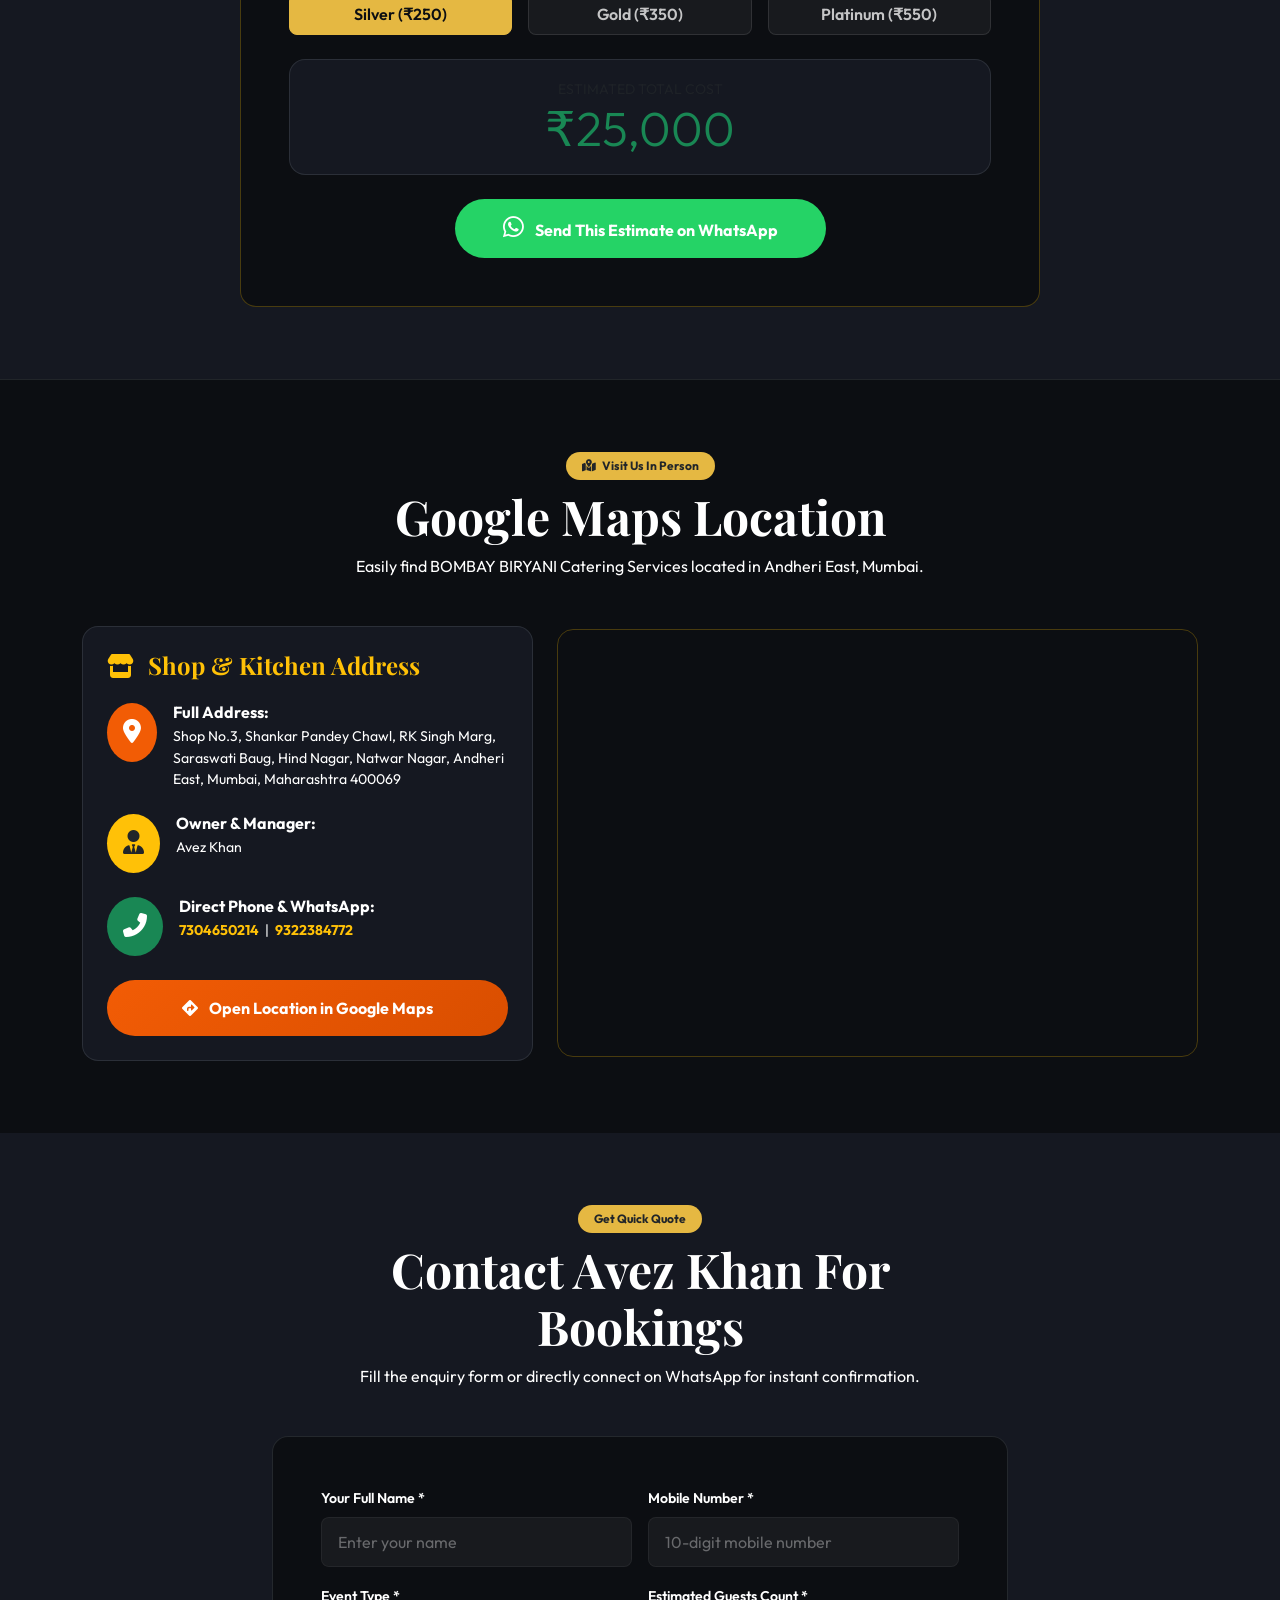
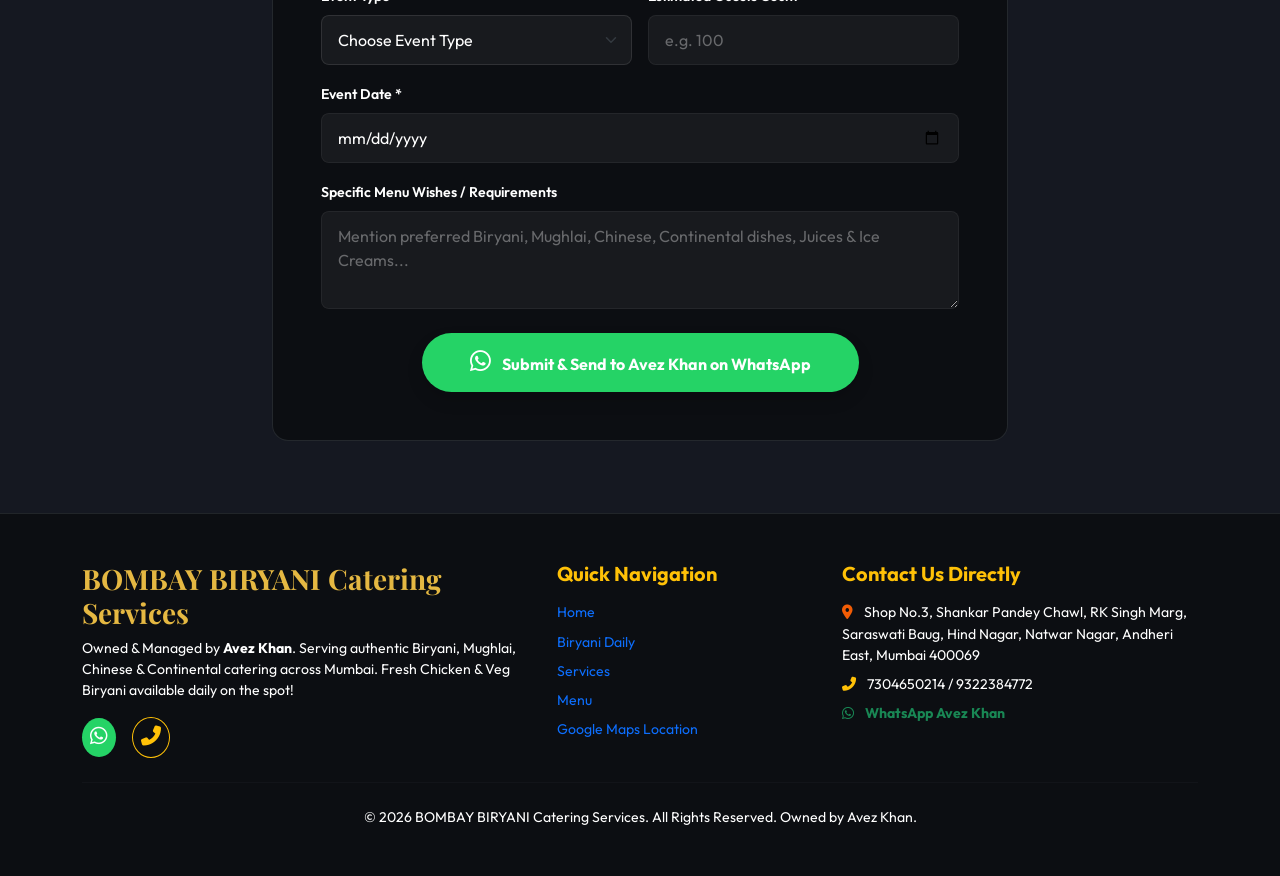
==== commit 43566bff: "Add files via upload" ====
--- a/index.html
+++ b/index.html
@@ -889,7 +889,7 @@
                         </div>
 
                         <div class="d-grid gap-2">
-                            <a href="https://www.google.com/maps/place/BOMBAY+BIRYANI+CATERING+SERVICES/@19.1281436,72.8516393,17z/data=!3m1!4b1!4m6!3m5!1s0x3be7c9bb526edfd7:0x16f3c87bd4a92e88!8m2!3d19.1281436!4d72.8516393!16s%2Fg%2F11zcghsp12?entry=ttu&g_ep=EgoyMDI2MDkwMS4wIKXMDSoASAFQAw%3D%3D">
+                            <a href="https://www.google.com/maps/place/BOMBAY+BIRYANI+CATERING+SERVICES/@19.1281436,72.8490644,17z" target="_blank" class="btn btn-gradient-orange py-3 rounded-pill fw-bold text-center">
                                 <i class="fas fa-directions me-2"></i> Open Location in Google Maps
                             </a>
                         </div>
@@ -899,13 +899,13 @@
                 <div class="col-lg-7" data-aos="fade-left">
                     <div class="rounded-4 overflow-hidden shadow-2xl border border-warning border-opacity-25" style="min-height: 420px;">
                         <iframe 
-                            src="<iframe src="https://www.google.com/maps/embed?pb=!1m18!1m12!1m3!1d3769.5327478704694!2d72.8490643752067!3d19.128143582087183!2m3!1f0!2f0!3f0!3m2!1i1024!2i768!4f13.1!3m3!1m2!1s0x3be7c9bb526edfd7%3A0x16f3c87bd4a92e88!2sBOMBAY%20BIRYANI%20CATERING%20SERVICES!5e0!3m2!1sen!2sin!4v1788542307070!5m2!1sen!2sin" width="600" height="450" style="border:0;" allowfullscreen="" loading="lazy" referrerpolicy="strict-origin-when-cross-origin"></iframe>" 
+                            src="https://www.google.com/maps/embed?pb=!1m18!1m12!1m3!1d3769.5327478704694!2d72.8490643752067!3d19.128143582087183!2m3!1f0!2f0!3f0!3m2!1i1024!2i768!4f13.1!3m3!1m2!1s0x3be7c9bb526edfd7%3A0x16f3c87bd4a92e88!2sBOMBAY%20BIRYANI%20CATERING%20SERVICES!5e0!3m2!1sen!2sin!4v1788542307070!5m2!1sen!2sin" 
                             width="100%" 
                             height="420" 
                             style="border:0;" 
                             allowfullscreen="" 
                             loading="lazy" 
-                            referrerpolicy="no-referrer-when-downgrade">
+                            referrerpolicy="strict-origin-when-cross-origin">
                         </iframe>
                     </div>
                 </div>
